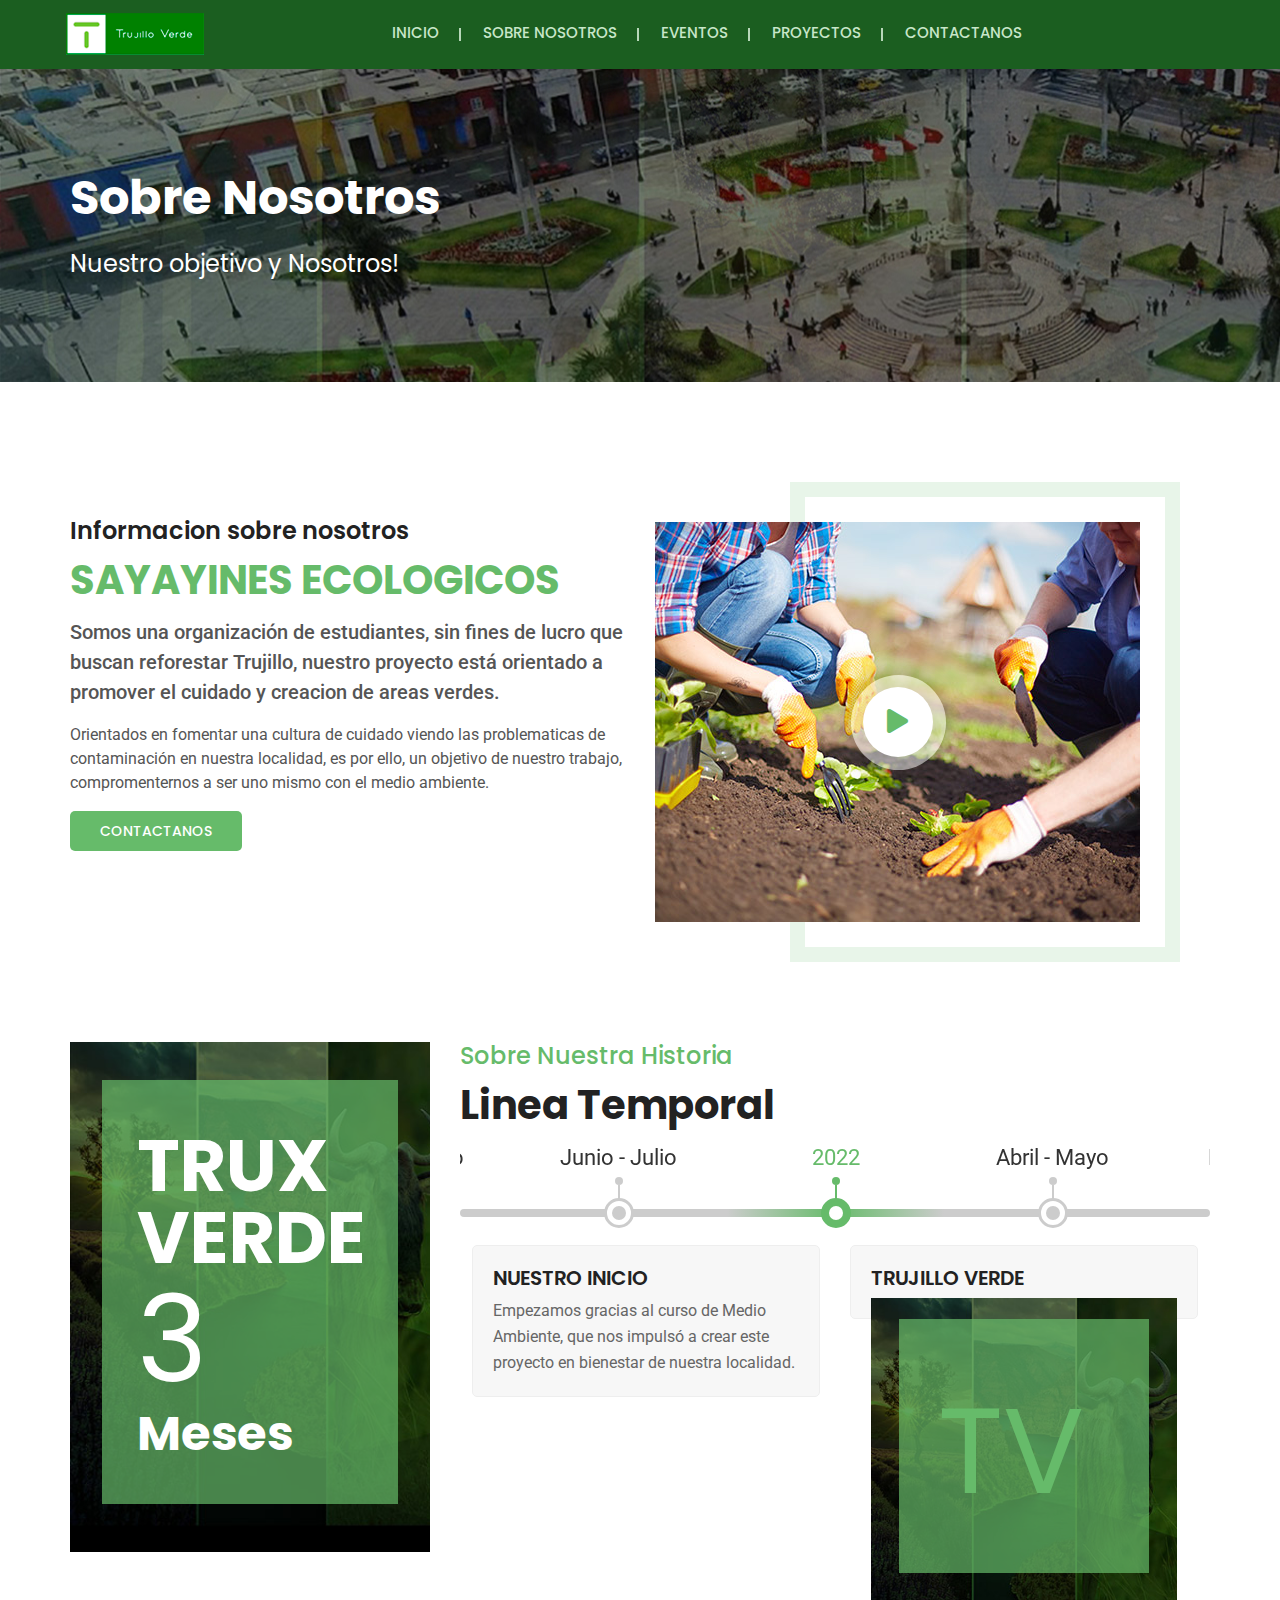
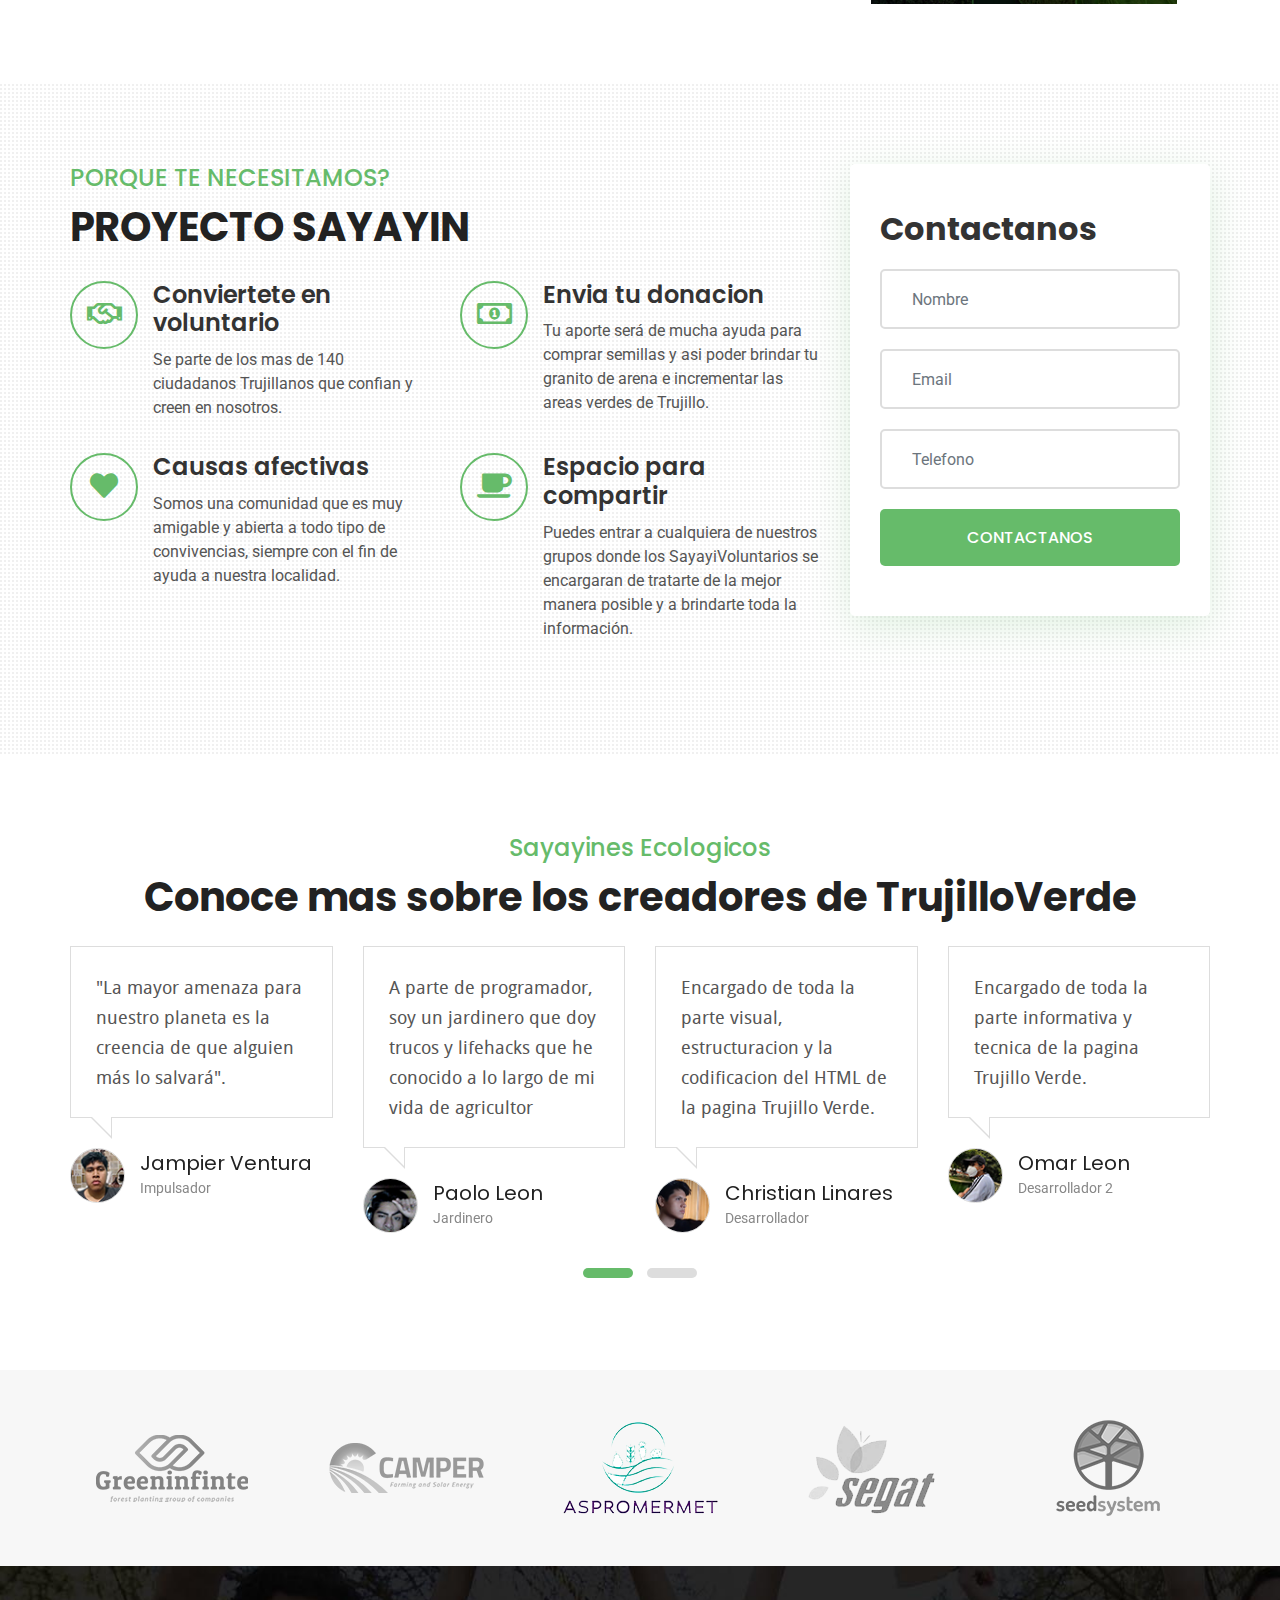
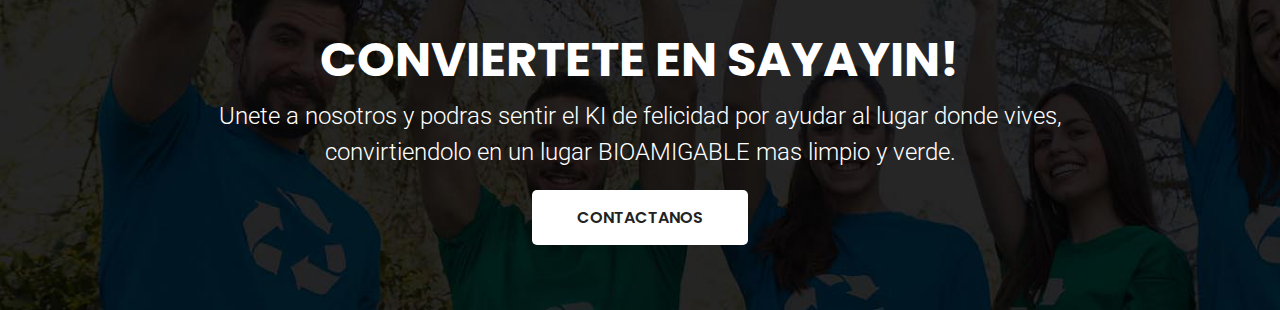
==== about.html @ 1870f3ea "Proyecto Terminado" ====
<!doctype html>
<html lang="en">
   
<head>
      <meta charset="utf-8">
      <meta name="viewport" content="width=device-width, initial-scale=1, shrink-to-fit=no">
      <meta name="description" content="">
      <meta name="author" content="">
      <link rel="icon" href="images/favicon.png">
      <title>TRUJILLO VERDE</title>
      <!-- CSS FILES START -->
      <link href="css/custom.css" rel="stylesheet">
      <link href="css/color.css" rel="stylesheet">
      <link href="css/responsive.css" rel="stylesheet">
      <link href="css/owl.carousel.min.css" rel="stylesheet">
      <link href="css/bootstrap.min.css" rel="stylesheet">
      <link href="css/prettyPhoto.css" rel="stylesheet">
      <link href="css/all.min.css" rel="stylesheet">
      <link href="css/slick.css" rel="stylesheet">
      <!-- CSS FILES End -->
   </head>
   <body>
      <div class="wrapper">
         <!--Header Start-->
         <header class="header-style-2">
            <nav class="navbar navbar-expand-lg">
               <a class="navbar-brand" href="index.html"><img src="images/h2logo.png" alt=""></a>
               <button class="navbar-toggler" type="button" data-toggle="collapse" data-target="#navbarSupportedContent" aria-controls="navbarSupportedContent" aria-expanded="false" aria-label="Toggle navigation"> <i class="fas fa-bars"></i> </button>
               <div class="collapse navbar-collapse" id="navbarSupportedContent">
                  <ul class="navbar-nav mr-auto">
                     <li class="nav-item dropdown">
                        <a class="nav-link" href="index.html"  role="button" aria-haspopup="true"> Inicio </a>
                     </li>
                     <li class="nav-item"> <a class="nav-link" href="about.html">Sobre Nosotros</a> 
                     </li>
                     <li class="nav-item dropdown">
                        <li class="nav-item"> <a class="nav-link" href="eventos.html"> Eventos </a>
                     </li>
                     <li class="nav-item dropdown">
                        <li class="nav-item"> <a class="nav-link" href="proyectos.html"> Proyectos </a>
                     </li>
                     <li class="nav-item dropdown">
                        <li class="nav-item"> <a class="nav-link" href="contact.html"> Contactanos </a>
                     </li>
                  </ul>
                  <ul class="topnav-right">
                     <li> <a class="mdonate" href="donation.html"><span>Hacer una Donación</span></a> </li>
                     <li> <a class="search-icon" href="#search"> <i class="fas fa-search"></i> </a> </li>
                     <li class="dropdown">
                        <a class="cart-icon" href="#" role="button" id="cartdropdown" data-toggle="dropdown"> <i class="fas fa-shopping-cart"></i></a>
                        <div class="dropdown-menu cart-box" aria-labelledby="cartdropdown">
                           Compra nuestros polos UPAO(BETA)
                           <ul class="list">
                              <li class="item">
                                 <a href="#" class="preview-image"><img class="preview" src="images/pro.jpg" alt=""></a>
                                 <div class="description"> <a href="#">Polo Simple HOMBRE</a> <strong class="price">1 x S/44.95</strong> </div>
                              </li>
                              <li class="item">
                                 <a href="#" class="preview-image"><img class="preview" src="images/pro.jpg" alt=""></a>
                                 <div class="description"> <a href="#">Polo Simple MUJER</a> <strong class="price">1 x S/44.95</strong> </div>
                              </li>
                           </ul>
                           <div class="total">Total: <strong>S/ 92.95</strong></div>
                           <div class="view-link"><a href="#">Proceder a pagar</a> <a href="#">Ver Carrito</a></div>
                        </div>
                     </li>
                     <li class="login-reg"> <a href="micuenta.html">IniciarSesión</a> | <a href="micuenta.html">Registrarse</a> </li>
                  </ul>
               </div>
            </nav>
         </header>
         <div id="search">
            <button type="button" class="close">×</button>
            <form class="search-overlay-form">
               <input type="search" value="" placeholder="Realiza tu busqueda aqui" />
               <button type="submit" class="btn btn-primary"><i class="fas fa-search"></i></button>
            </form>
         </div>
         <!--Header End-->
         <!--Inner Header Start-->
         <section class="wf100 p100 inner-header">
            <div class="container">
               <h1>Sobre Nosotros</h1>
               <ul>
                  <li><a href="#">Nuestro objetivo y Nosotros!</a></li>
               </ul>
            </div>
         </section>
         <!--Inner Header End--> 
         <!--About Start-->
         <section class="wf100 about">
            <!--About Txt Video Start-->
            <div class="about-video-section wf100">
               <div class="container">
                  <div class="row">
                     <div class="col-lg-6">
                        <div class="about-text">
                           <h5>Informacion sobre nosotros</h5>
                           <h2>SAYAYINES ECOLOGICOS</h2>
                           <p><strong>Somos una organización de estudiantes, sin fines de lucro que buscan reforestar Trujillo, nuestro proyecto está orientado a promover el cuidado y creacion de areas verdes.</strong></p>
                           <p>Orientados en fomentar una cultura de cuidado viendo las problematicas de contaminación en nuestra localidad, es por ello, un objetivo de nuestro trabajo, compromenternos a ser uno mismo con el medio ambiente.</p>
                           <a href="contact.html">Contactanos</a> 
                        </div>
                     </div>
                     <div class="col-lg-6">
                        <div class="about-video-img"> <a href="#"><i class="fas fa-play"></i></a> <img src="images/aboutimg.jpg" alt=""> </div>
                     </div>
                  </div>
               </div>
            </div>
            <!--About Txt Video End--> 
            <!--Our Success Story Start-->
            <div class="our-success-story wf100">
               <div class="container">
                  <div class="row">
                     <div class="col-lg-4">
                        <div class="story-title-bg"> <strong class="t1">TRUX VERDE</strong> <strong class="t2">3</strong> <strong class="t3">Meses </strong> 
                        </div>
                     </div>
                     <div class="col-lg-8">
                        <div class="section-title-2">
                           <h5>Sobre Nuestra Historia</h5>
                           <h2>Linea Temporal</h2>
                        </div>
                        <!--eco History Start-->
                        <div class="eco-history">
                           <div class="timeline-slider">
                              <div class="timeline-nav">
                                 <div><span><strong>2022</strong></span></div>
                                 <div><span><strong>Abril - Mayo</strong></span></div>
                                 <div><span><strong>Mayo - Junio</strong></span></div>
                                 <div><span><strong>Junio - Julio</strong></span></div>
                              </div>
                              <div class="timeline">
                                 <!--Timeline Text Start-->
                                 <div>
                                    <div class="row">
                                       <div class=" col-6">
                                          <div class="timeline-box">
                                             <h6>NUESTRO INICIO</h6>
                                             <p> Empezamos gracias al curso de Medio Ambiente, que nos impulsó a crear este proyecto en bienestar de nuestra localidad.</p>
                                          </div>
                                       </div>
                                       <div class=" col-6">
                                          <div class="timeline-box">
                                             <h6>TRUJILLO VERDE</h6>
                                             <div class="story-title-bg"><strong class="t2">TV</strong></div>
                                          </div>
                                       </div>
                                    </div>
                                 </div>
                                 <!--Timeline Text End--> 
                                 <!--Timeline Text Start-->
                                 <div>
                                    <div class="row">
                                       <div class=" col-6">
                                          <div class="timeline-box">
                                             <h6>Lluvia de ideas</h6>
                                             <p> Ya sabiamos que ibamos a crear un proyecto en busca del bienestar Trujillano, pero aun no sabiamos en que enfocarlo, asi que decidimos crear una pagina web</p>
                                          </div>
                                       </div>
                                       <div class=" col-6">
                                          <div class="timeline-box">
                                             <h6>TRUJILLO VERDE</h6>
                                             <div class="story-title-bg"><strong class="t2">TV</strong></div>
                                          </div>
                                       </div>
                                    </div>
                                 </div>
                                 <!--Timeline Text End--> 
                                 <!--Timeline Text Start-->
                                 <div>
                                    <div class="row">
                                       <div class=" col-6">
                                          <div class="timeline-box">
                                             <h6>Contenido </h6>
                                             <p> Una vez lista la idea de la pagina web, nos pusimos a pensar en que podria contener la pagina, asi que decidimos tener de todo un poco, y de manera fisica para trujillo, promover la plantacion de arboles, logrando un ambiente mejor y mejorandolo con la creacion de areas verdes </p>
                                          </div>
                                       </div>
                                       <div class=" col-6">
                                          <div class="timeline-box">
                                             <h6>TRUJILLO VERDE</h6>
                                             <div class="story-title-bg"><strong class="t2">TV</strong></div>
                                          </div>
                                       </div>
                                    </div>
                                 </div>
                                 <!--Timeline Text End--> 
                                 <!--Timeline Text Start-->
                                 <div>
                                    <div class="row">
                                       <div class=" col-6">
                                          <div class="timeline-box">
                                             <h6>Desplegado</h6>
                                             <p> Estamos contentos de en tan poco tiempo poder brindar a nuestro publico dirigido y agradecer a las alianzas ecoambientales que se unieron y confiaron en nosotros.</p>
                                          </div>
                                       </div>
                                       <div class=" col-6">
                                          <div class="timeline-box">
                                             <h6>TRUJILLO VERDE</h6>
                                             <div class="story-title-bg"><strong class="t2">TV</strong></div>
                                          </div>
                                       </div>
                                    </div>
                                 </div>
                                 <!--Timeline Text End--> 
                              </div>
                           </div>
                        </div>
                        <!--Political History End--> 
                     </div>
                  </div>
               </div>
            </div>
            <!--Our Success Story End--> 
            <!--Why you Need to Choose Ecova Start-->
            <div class="choose-ecova wf100 p80">
               <div class="container">
                  <div class="row">
                     <div class="col-lg-8">
                        <div class="section-title-2">
                           <h5>PORQUE TE NECESITAMOS?</h5>
                           <h2>PROYECTO SAYAYIN</h2>
                        </div>
                        <div class="row">
                           <div class="col-6">
                              <div class="eco-box">
                                 <span class="econ-icon"><i class="far fa-handshake"></i></span>
                                 <h5> Conviertete en voluntario </h5>
                                 <p> Se parte de los mas de 140 ciudadanos Trujillanos que confian y creen en nosotros.</p>
                              </div>
                           </div>
                           <div class="col-6">
                              <div class="eco-box">
                                 <span class="econ-icon"><i class="far fa-money-bill-alt"></i></span>
                                 <h5> Envia tu donacion </h5>
                                 <p> Tu aporte será de mucha ayuda para comprar semillas y asi poder brindar tu granito de arena e incrementar las areas verdes de Trujillo.</p>
                              </div>
                           </div>
                           <div class="col-6">
                              <div class="eco-box">
                                 <span class="econ-icon"><i class="fas fa-heart"></i></span>
                                 <h5> Causas afectivas </h5>
                                 <p>Somos una comunidad que es muy amigable y abierta a todo tipo de convivencias, siempre con el fin de ayuda a nuestra localidad.</p>
                              </div>
                           </div>
                           <div class="col-6">
                              <div class="eco-box">
                                 <span class="econ-icon"> <i class="fas fa-coffee"></i> </span>
                                 <h5> Espacio para compartir</h5>
                                 <p> Puedes entrar a cualquiera de nuestros grupos donde los SayayiVoluntarios se encargaran de tratarte de la mejor manera posible y a brindarte toda la información.</p>
                              </div>
                           </div>
                        </div>
                     </div>
                     <div class="col-lg-4">
                        <div class="volunteer-form">
                           <div class="section-title">
                              <h3>Contactanos</h3>
                           </div>
                           <ul>
                              <li>
                                 <input type="text" class="form-control" placeholder="Nombre" aria-label="Your Name">
                              </li>
                              <li>
                                 <input type="text" class="form-control" placeholder="Email" aria-label="Email Address">
                              </li>
                              <li>
                                 <input type="text" class="form-control" placeholder="Telefono" aria-label="Contact">
                              </li>
                              <li>
                                 <input type="submit" class="fsubmit" value="CONTACTANOS">
                              </li>
                           </ul>
                        </div>
                     </div>
                  </div>
               </div>
            </div>
            <!--Why you Need to Choose Ecova End--> 
            <!--Testimonials Start-->
            <section class="testimonials-section bg-white wf100 p80">
               <div class="container">
                  <div class="row">
                     <div class="col-md-12">
                        <div class="section-title-2 text-center">
                           <h5>Sayayines Ecologicos</h5>
                           <h2>Conoce mas sobre los creadores de TrujilloVerde</h2>
                        </div>
                        <div id="testimonials" class="owl-carousel owl-theme">
                           <!--testimonials box start-->
                           <div class="item">
                              <p>"La mayor amenaza para nuestro planeta es la creencia de que alguien más lo salvará".</p>
                              <div class="tuser"> <img src="images/tuser1.jpg" alt=""> <strong>Jampier Ventura</strong> Impulsador</div>
                           </div>
                           <!--testimonials box End--> 
                           <!--testimonials box start-->
                           <div class="item">
                              <p> A parte de programador, soy un jardinero que doy trucos y lifehacks que he conocido a lo largo de mi vida de agricultor</p>
                              <div class="tuser"> <img src="images/tuser2.jpg" alt=""> <strong>Paolo Leon</strong> Jardinero </div>
                           </div>
                           <!--testimonials box End--> 
                           <!--testimonials box start-->
                           <div class="item">
                              <p>Encargado de toda la parte visual, estructuracion y la codificacion del HTML de la pagina Trujillo Verde.</p>
                              <div class="tuser"> <img src="images/tuser3.jpg" alt=""> <strong>Christian Linares</strong> Desarrollador </div>
                           </div>
                           <!--testimonials box End--> 
                           <!--testimonials box start-->
                           <div class="item">
                              <p>Encargado de toda la parte informativa y tecnica de la pagina Trujillo Verde.</p>
                              <div class="tuser"> <img src="images/tuser4.jpg" alt=""> <strong>Omar Leon</strong> Desarrollador 2 </div>
                           </div>
                           <!--testimonials box End--> 
                           <!--testimonials box start-->
                           <div class="item">
                              <p>Integrante de Trujillo Verde - Jardinera conjunta con Paolo Leon, ambos conocedores del tema.</p>
                              <div class="tuser"> <img src="images/tuser5.jpg" alt=""> <strong>Noemi Vasquez</strong> Jardinera </div>
                           </div>
                           <!--testimonials box End--> 
                           <!--testimonials box start-->
                           <div class="item">
                              <p>Integrante de Sayayine Verde, que tiene conocidos con empresas que cuidan el medio ambiente, lo que facilito su contacto.</p>
                              <div class="tuser"> <img src="images/tuser6.jpg" alt=""> <strong>Chapilliquen</strong> Encargada Sedapal </div>
                           </div>
                           <!--testimonials box End--> 
                        </div>
                     </div>
                  </div>
               </div>
            </section>
            <!--Testimonials End--> 
            <!--Partner Logos Section Start-->
            <div class="partner-logos wf100">
               <div class="container">
                  <div id="partner-logos" class="owl-carousel owl-theme">
                     <div class="item"><img src="images/plogo1.png" alt=""></div>
                     <div class="item"><img src="images/plogo2.png" alt=""></div>
                     <div class="item"><img src="images/plogo3.png" alt=""></div>
                     <div class="item"><img src="images/plogo4.png" alt=""></div>
                     <div class="item"><img src="images/plogo5.png" alt=""></div>
                     <div class="item"><img src="images/plogo1.png" alt=""></div>
                     <div class="item"><img src="images/plogo2.png" alt=""></div>
                     <div class="item"><img src="images/plogo3.png" alt=""></div>
                     <div class="item"><img src="images/plogo4.png" alt=""></div>
                     <div class="item"><img src="images/plogo5.png" alt=""></div>
                  </div>
               </div>
            </div>
            <!--Partner Logos Section End--> 
         </section>
         <!--About End--> 
         <!--Footer Start-->
         <section class="why-ecova wf100">
            <div class="container">
               <div class="row">
                  <div class="col-md-12">
                     <h1> CONVIERTETE EN SAYAYIN!</h1>
                     <p>Unete a nosotros y podras sentir el KI de felicidad por ayudar al lugar donde vives, convirtiendolo en un lugar BIOAMIGABLE mas limpio y verde.
                     </p>
                     <a href="contact.html" class="cus">CONTACTANOS</a> 
                  </div>
               </div>
            </div>
         </section>
         <!--Footer End--> 
      </div>
      <!--   JS Files Start  --> 
      <script src="js/jquery-3.3.1.min.js"></script> 
      <script src="js/jquery-migrate-1.4.1.min.js"></script> 
      <script src="js/popper.min.js"></script> 
      <script src="js/bootstrap.min.js"></script> 
      <script src="js/owl.carousel.min.js"></script> 
      <script src="js/jquery.prettyPhoto.js"></script> 
      <script src="js/slick.min.js"></script> 
      <script src="js/custom.js"></script>
   </body>

</html>
---- css/custom.css ----
@charset "utf-8";
/*------------------------------------------------------------------
Project:		Ecova | Eco HTML Theme
Version:		1.0
AuthorName:		GramoTech
Primary use:	Eco , Environmental, Charity, Eco Projects 


[Color codes]
Background:			#fff (White)
Content:			#555555 (gray)
Header:				#1b5e20 (Dark Green)
Header 2:			#33691e (Medium Green)
Footer:				#222222 (Dark Gray)
Primary Color:		#66bb6a (Medium Green)
Scendry Color:		#33691e (Light Green)


[Typography]
Body copy:			font:26px/16px 'Roboto', sans-serif;
Headers:			font:40px/40px 'Poppins', serif;
Input, textarea:	font:24px/16px 'Roboto', sans-serif;
Sidebar heading:	font:28px/28px 'Poppins', serif;


/------------------------------------------------------------ 

[Table of contents]
1. Theme Reset Style												=	00-00

1. 	 Basic Styles													=	00-00
2. 	 Header // header 												=	00-00
2.1  Inner Header // .inner-header									=	00-00

3. 	 Home Page	  //.wrapper										=	00-00
3.1  Slider															=	00-00
3.2  About Section													=	00-00			
3.3  Services														=	00-00
3.4  Post News														=	00-00
3.5  Events Posts													=	00-00
3.6  Fundraising Campaign											=	00-00
3.7  Promises 														=	00-00		
3.8  Filter Gallery													=	00-00
3.9  Footer															=	00-00	

4. 	 Home Page														=	00-00	
4.1  Service Area													=	00-00
4.2  About															=	00-00
4.3  Urgent Causes													=	00-00	
4.4  Current Projects												=	00-00
4.5  News And Articles												=	00-00
4.6  WHY Ecova														=	00-00
4.7  Online Shop													=	00-00
4.8  Footer Style 2													=	00-00
																	=	00-00
5.   Home Page 3													=	00-00	
5.1  Donation + Become a Volunteer									=	00-00
5.2  About Txt														=	00-00
5.3  Core Projects													=	00-00
5.4  Events															=	00-00
5.5  Home 3 Footer													=	00-00	
											
6. Blog Pages														=	00-00
7. Causes Pages														=	00-00	
8. Projects Pages													=	00-00
9. Event Thumbs 													=	00-00
10. Event Listing													=	00-00
11. Team Pages														=	00-00
12. Contact Page													=	00-00
13. Shop Pages														=	00-00
14. Page 404														=	00-00
15. Coming Soon 													=	00-00	
16. My Account Page													=	00-00
17. Testimonials Page												=	00-00
18. Blog Details													=	00-00
19. Single Donation													=	00-00
20. Event Details													=	00-00	
21. Team Details													=	00-00
22. Donation Page													=	00-00
23. About Us														=	00-00
24. SideWidgets														=	00-00
25. Search Overlay													=	00-00
26. Sidebar Menu													=	00-00
								
[Updates]

-------------------------------------------------------------------*/

/*********************************
Fonts Start
*********************************/
@import url('https://fonts.googleapis.com/css?family=Roboto+Slab:100,300,400,700');
@import url('https://fonts.googleapis.com/css?family=Poppins:300,400,500,600,700,700i,800');
@import url('https://fonts.googleapis.com/css?family=Roboto:300,300i,400,400i,500,500i,700,700i,900,900i');
@import url('https://fonts.googleapis.com/css?family=Roboto+Condensed:300i,400,400i,700');
@import url('https://fonts.googleapis.com/css?family=Lato:300,400,700,900');
@font-face {
	font-family: 'droidSans';
	src: url('../webfonts/DroidSans-webfont.eot');
	src: url('../webfonts/DroidSans-webfontd41d.eot?#iefix') format('embedded-opentype'), url('../webfonts/droidsans-webfont.woff2') format('woff2'), url('../webfonts/DroidSans-webfont.woff') format('woff'), url('../webfonts/DroidSans-webfont.ttf') format('truetype'), url('../webfonts/DroidSans-webfont.svg#droid_sansregular') format('svg');
	font-weight: 400;
	font-style: normal;
}
@font-face {
	font-family: 'droidSans';
	src: url('../webfonts/DroidSans-Bold-webfont.eot');
	src: url('../webfonts/DroidSans-Bold-webfontd41d.eot?#iefix') format('embedded-opentype'), url('../webfonts/droidsans-bold-webfont.woff2') format('woff2'), url('../webfonts/DroidSans-Bold-webfont.html') format('woff'), url('../webfonts/DroidSans-Bold-webfont-2.html') format('truetype'), url('../webfonts/DroidSans-Bold-webfont.svg#droid_sansbold') format('svg');
	font-weight: 700;
	font-style: normal;
}
/*********************************
Fonts End
*********************************/


/*********************************
Basic Styles
*********************************/


html body {
	margin: 0px;
	padding: 0px;
	font-weight: 400;
	font-family: 'Roboto', sans-serif;
	color: #555555;
}
html body p, html body li {
	font-family: 'Roboto', sans-serif;
	color: #555555;
}
body a:hover {
	text-decoration: none;
}
.wf100 {
	width: 100%;
	float: left;
}
.p100 {
	padding: 100px 0;
}
.p80 {
	padding: 80px 0;
}
.p80top {
	padding: 80px 0 0;
}
.p80bottom {
	padding: 0 0 80px;
}
body h1 {
	font-size: 48px;
}
body h2 {
	font-size: 40px;
}
body h3 {
	font-size: 32px;
}
body h4 {
	font-size: 28px;
}
body h5 {
	font-size: 24px;
}
body h6 {
	font-size: 20px;
}
.post-thumb img {
	width: 100%;
	height: auto;
}
body h1, body h2, body h3, body h4, body h5, body h6 {
	font-family: 'Poppins', sans-serif;
	color: #222;
}
.wrapper a:focus, .wrapper button:focus {
	outline: none;
	border: 0px;
	box-shadow: none;
}
/*********************************
Header Start
*********************************/
.header-style-1 {
	position: absolute;
	left: 0;
	width: 100%;
	z-index: 99999;
	border-bottom: 1px solid rgba(255,255,255,.20);
}
.header-style-1 .navbar {
	padding: 0px;
}
.header-style-1 .navbar-brand {
	padding: 19px 60px;
	margin: 0px;
	border-right: 1px solid rgba(255,255,255,.20);
	margin-right: 30px;
}
.header-style-1 .navbar-expand-lg .navbar-nav .nav-link {
	font-size: 20px;
	color: #fff;
	font-family: 'Roboto Slab', serif;
	font-weight: 400;
	padding: 35px 15px;
}
.header-style-1 .navbar-nav {
	width: 55%;
	margin: auto;
}
.topside-menu {
	margin: 0 50px 0 0;
	padding: 0px;
	list-style: none;
}
.topside-menu li {
	float: left;
	border-right: 1px solid rgba(255,255,255,.20);
	height: 100px;
	padding: 30px 30px 0;
}
.topside-menu li:last-child {
	border: 0px;
}
.topside-menu a {
	color: #fffefe;
	line-height: 40px;
	font-family: 'Roboto Slab', serif;
}
.topside-menu a:hover, .topside-menu a i {
	color: #689f38;
}
a.con {
	border: 1px solid #689f38;
	border-radius: 40px;
	display: inline-block;
	line-height: 38px;
	padding: 0 40px;
	background: #689f38;
}
.topside-menu a.con:hover {
	background: #fff;
	border-color: #fff;
	color: #689f38;
}
.header-style-1 .dropdown-menu a {
	font-family: 'Roboto Slab', serif;
}
.header-style-2 .dropdown-menu, .header-style-1 .dropdown-menu {
	padding: 0px;
	margin: 0px;
	border-radius: 0px;
	border: 0px;
}
.header-style-2 .dropdown-menu, .header-style-1 .dropdown-menu {
	padding: 0px;
	margin: 0px;
	border-radius: 0px;
	width: 220px;
	border: 0px;
}
.header-style-2 .dropdown-menu li, .header-style-1 .dropdown-menu li {
	position: relative;
}
.header-style-2 .dropdown-menu li:hover .dropdown-menu, .header-style-1 .dropdown-menu li:hover .dropdown-menu {
	display: block;
}
.dropdown-menu .dropdown-menu {
	position: absolute;
	top: 0;
	left: 100%;
	background: #f6f6f6;
}
.header-style-2 .dropdown-menu a, .header-style-1 .dropdown-menu a {
	color: #333;
	font-size: 14px;
	line-height: 46px;
	padding: 0 20px;
	display: block;
	border-bottom: 1px solid #f1f1f1;
}
.header-style-2 .dropdown-menu a:hover, .header-style-1 .dropdown-menu a:hover {
	color: #66bb6a;
}
.dropdown-menu .dropdown-menu a {
	border-bottom: 1px solid #ebebeb;
}
.header-style-2 .navbar-expand-lg .navbar-nav .nav-link:hover, .header-style-2 .dropdown-menu a:hover .header-style-1 .navbar-expand-lg .navbar-nav .nav-link:hover, .header-style-1 .dropdown-menu a:hover {
	color: #87bf48;
}
.owl-theme .owl-nav.disabled+.owl-dots {
	display: none;
}
.navbar-nav .dropdown-toggle::after {
	display: inline-block;
	width: 0;
	height: 0;
	margin-left: 0;
	vertical-align: 3px;
	content: "";
	border-top: 5px solid;
	border-right: 5px solid transparent;
	border-bottom: 0;
	border-left: 5px solid transparent;
}
/*********************************
Header End
*********************************/


/*********************************
Inner Header Start
*********************************/

.inner-header {
	background: url(../images/innerheader.jpg) no-repeat;
}
.inner-header h1 {
	color: #fff;
	margin: 0 0 20px;
	font-weight: 700;
}
.inner-header ul {
	margin: 0px;
	padding: 0px;
	list-style: none;
}
.inner-header ul li {
	display: inline-block;
	font-family: 'Poppins', sans-serif;
}
.inner-header ul li:after {
	content: " : : ";
	color: #fff;
	margin: 0 10px;
	font-size: 24px;
}
.inner-header ul li:last-child:after {
	display: none;
}
.inner-header ul li a {
	color: #fff;
	font-weight: 400;
	font-size: 24px;
}
/*********************************
Inner Header End
*********************************/


/*********************************
Home Page Content Start
*********************************/
.wrapper .container {
	width: 1170px;
	max-width: 1170px;
}
/***************  Home 1 Slider Start  *****************/

.item {
	position: relative;
}
.slider-caption {
	position: absolute;
	left: 0;
	top: 27%;
	z-index: 99;
	width: 100%;
}
.slider-caption strong {
	font-size: 36px;
	font-family: 'Roboto Slab', serif;
	color: #fff;
	line-height: 40px;
	margin-bottom: 25px;
	display: block;
}
.slider-caption h1 {
	font-size: 90px;
	font-family: 'Roboto Slab', serif;
	color: #fff;
	line-height: 70px;
	margin: 0 0 15px;
}
.home1 .slider-caption h1 {
	margin-bottom: 22px;
}
.slider-caption p {
	font-size: 22px;
	font-family: 'droidSans', serif;
	color: #fff;
	width: 60%;
	margin: 0 0 37px;
}
.slider-caption p strong {
	display: inline-block;
	margin: 0px;
}
.slider-caption a {
	border: 2px solid #fff;
	height: 55px;
	line-height: 51px;
	padding: 0 50px;
	color: #fff;
	display: inline-block;
	border-radius: 30px;
	font-family: 'Roboto Slab', serif;
	font-size: 18px;
	font-weight: 500;
	margin-right: 15px;
	box-shadow: 0 8px 15px rgba(0,0,0,.07);
}
.slider-caption a.active:hover {
	background: #fff;
	color: #6ea53b;
}
.slider-caption a.active, .slider-caption a:hover {
	color: #fff;
	background: #6ea53b;
	border: 2px solid #6ea53b;
}
.slider-caption.h2slider strong {
	font-family: 'Poppins', sans-serif;
	font-size: 40px;
}
.slider-caption.h2slider strong span {
	font-weight: 400;
}
.slider-caption.h2slider h1 {
	font-weight: 700;
	text-transform: uppercase;
}
.slider-caption.h2slider a {
	background: #fff;
	border: 0px;
	color: #222222;
	border-radius: 5px;
	font-family: 'Poppins', sans-serif;
	text-transform: uppercase;
	font-size: 16px;
	font-weight: 500;
	height: 53px;
	line-height: 53px;
	padding: 0 40px;
	margin: 0 16px 0 0;
}
.slider-caption.h2slider p {
	font-size: 36px;
}
.slider-caption.h2slider p strong {
	font-size: 36px;
	font-weight: 600;
}
.slider-caption.h2slider a.active, .slider-caption.h2slider a:hover {
	background: #6ea53b;
	color: #fff;
}
.slider-caption.h3slider {
	text-align: center;
}
.slider-caption.h3slider strong {
	font-family: 'Roboto Condensed', sans-serif;
	font-size: 48px;
	font-weight: 500;
	text-shadow: 0 8px 15px rgba(0,0,0,.20);
	display: block;
	margin: 0 0 30px;
}
.slider-caption.h3slider h1 {
	font-weight: 700;
	margin-bottom: 40px;
	text-shadow: 0 8px 15px rgba(0,0,0,.20);
}
.slider-caption.h3slider a {
	border-radius: 0px;
	color: #027371;
	font-family: 'Roboto Condensed', sans-serif;
	background: #fff;
	border: 0px;
	height: 53px;
	line-height: 53px;
	padding: 0 40px;
	font-weight: 500;
	text-transform: uppercase;
	margin: 0px;
}
.slider-caption.h3slider a.active, .slider-caption.h3slider a:hover {
	background: #027371;
	color: #fff;
}
section#home-slider img {
	width: 100%;
	height: auto;
}
#home-slider.owl-theme .owl-nav {
	position: absolute;
	top: 0;
	bottom: 0;
	height: 50px;
	z-index: 1;
	margin: auto;
	width: 100%;
}
#home-slider.owl-theme .owl-nav [class*=owl-] {
	width: 50px;
	height: 50px;
	background: rgba(0,0,0,.5);
	border-radius: 3px;
	border-radius: 100%;
	font-size: 0;
}
#home-slider.owl-theme .owl-nav [class*=owl-]:hover {
	background: #66bb6a;
}
#home-slider.owl-theme .owl-nav button.owl-prev {
	float: left;
	margin-left: 10px;
}
#home-slider.owl-theme .owl-nav button.owl-next {
	float: right;
	margin-right: 10px;
}
#home-slider.owl-theme .owl-nav button.owl-next:after, #home-slider.owl-theme .owl-nav button.owl-prev:after {
	content: "\f060";
	color: #fff;
	font-size: 16px;
	font-family: FontAwesome;
}
#home-slider.owl-theme .owl-nav button.owl-next:after {
	content: "\f061";
}
/***************  Home 1 Slider End  *****************/


/***************  Home About Section Start  *****************/

.home1 h1, .home1 h2, .home1 h3, .home1 h4, .home1 h5, .home1 h6 {
	font-family: 'Roboto Slab', serif;
	font-weight: 700;
	margin: 0px;
	letter-spacing: -0.15px;
}
.home1 li, .home1 p {
	font-family: 'droidSans';
}
.home-about {
	background: url(../images/aboutbg.jpg) no-repeat #fff;
}
.about-pic {
	position: relative;
}
.pic1 {
	position: absolute;
	right: 0;
	top: 0;
	border: 10px solid #fff;
	overflow: hidden;
	box-shadow: 0 10px 40px rgba(0,0,0,.12);
	z-index: 9;
	width: 340px;
}
.pic2 {
	position: absolute;
	left: 0;
	top: 150px;
	border: 10px solid #fff;
	overflow: hidden;
	box-shadow: 0 10px 40px rgba(0,0,0,.12);
	z-index: 1;
}
.about-txt h2 {
	position: relative;
	line-height: 52px;
	margin-bottom: 40px;
}
.about-txt h2 span {
	display: block;
	font-size: 72px;
	line-height: 72px;
}
.about-txt h2:after {
	position: absolute;
	left: 0;
	bottom: -22px;
	width: 3px;
	height: 3px;
	content: "";
	background: #689f38;
}
.about-txt h2:before {
	position: absolute;
	left: 5px;
	bottom: -22px;
	width: 120px;
	height: 3px;
	content: "";
	background: #689f38;
}
.about-txt ul {
	margin: 0 0 30px;
	padding: 0px;
	width: 100%;
	float: left;
	list-style: none;
}
.about-txt ul li {
	width: 50%;
	float: left;
	line-height: 32px;
	font-size: 18px;
	color: #444444;
	font-weight: 500;
}
.about-txt p {
	font-size: 18px;
	line-height: 28px;
	color: #444444;
}
.about-txt p strong {
	color: #689f38;
}
.about-txt ul i {
	color: #00cd93;
	font-size: 12px;
	margin-right: 3px;
}
.home1 a.lm {
	color: #fff;
	border-radius: 35px;
	display: inline-block;
	line-height: 50px;
	padding: 0 40px;
	font-weight: 700;
	overflow: hidden;
	background: rgb(104,159,56); /* Old browsers */
	background: -moz-linear-gradient(left, rgba(104,159,56,1) 0%, rgba(139,195,74,1) 100%); /* FF3.6-15 */
	background: -webkit-linear-gradient(left, rgba(104,159,56,1) 0%, rgba(139,195,74,1) 100%); /* Chrome10-25,Safari5.1-6 */
	background: linear-gradient(to right, rgba(104,159,56,1) 0%, rgba(139,195,74,1) 100%); /* W3C, IE10+, FF16+, Chrome26+, Opera12+, Safari7+ */
	font-size: 18px;
	font-family: 'Roboto Slab', serif;
}
.home1 a.lm:hover {
	/* Permalink - use to edit and share this gradient: http://colorzilla.com/gradient-editor/#8bc34a+0,689f38+100 */
	background: rgb(139,195,74); /* Old browsers */
	background: -moz-linear-gradient(left, rgba(139,195,74,1) 0%, rgba(104,159,56,1) 100%); /* FF3.6-15 */
	background: -webkit-linear-gradient(left, rgba(139,195,74,1) 0%, rgba(104,159,56,1) 100%); /* Chrome10-25,Safari5.1-6 */
	background: linear-gradient(to right, rgba(139,195,74,1) 0%, rgba(104,159,56,1) 100%); /* W3C, IE10+, FF16+, Chrome26+, Opera12+, Safari7+ */
filter: progid:DXImageTransform.Microsoft.gradient( startColorstr='#8bc34a', endColorstr='#689f38', GradientType=1 ); /* IE6-9 */
	color: #fff;
}
/***************  Home About Section End  *****************/



/***************  Home Services Start  *****************/

.home-services {
	background: url(../images/patt.png) #fafafa;
	overflow: hidden;
	position: relative;
}
.home-services:after {
	position: absolute;
	left: 0;
	top: 0;
	width: 100%;
	height: 140px;
	background: url(../images/aboutbg.jpg) no-repeat;
	content: "";
}
.ser-col {
	width: 20%;
	float: left;
	padding: 0 15px;
	position: relative;
	z-index: 99;
}
.ser-box {
	width: 100%;
	float: left;
	background: #fff;
	border-radius: 10px;
	background: #fff;
	overflow: hidden;
	box-shadow: 0 10px 40px rgba(156,204,101,.20);
	margin-bottom: 50px;
}
.ser-box .ser-thumb {
	width: 100%;
	float: left;
	position: relative;
}
.ser-box .ser-thumb:after {
	position: absolute;
	left: 0;
	top: 0;
	width: 100%;
	height: 100%;
	content: "";
	background: rgba(0,0,0,.50);
	opacity: 0;
}
.ser-thumb a {
	position: absolute;
	left: 0;
	right: 0;
	top: -100%;
	bottom: 0;
	width: 50px;
	height: 50px;
	margin: auto;
	text-align: center;
	line-height: 46px;
	color: #fff;
	border: 2px solid #fff;
	border-radius: 100%;
	z-index: 99;
	opacity: 0;
}
.ser-box .ser-thumb img {
	width: 100%;
	height: auto;
}
.ser-txt {
	clear: both;
	padding: 30px;
	position: relative;
}
.ser-txt h4 a {
	color: #222222;
	display: inline-block;
	width: 85%;
}
.ser-txt h4 a:hover {
	color: #689f38;
}
.ser-txt span.aicon {
	position: absolute;
	top: 50px;
	right: 30px;
	border: 2px solid #cccccc;
	color: #ccc;
	border-radius: 100%;
	width: 38px;
	height: 38px;
	text-align: center;
	line-height: 34px;
}
.ser-box:hover .ser-txt h4 a {
	color: #689f38;
}
.ser-box:hover span.aicon {
	color: #fff;
	background: #689f38;
	border-color: #689f38;
}
/***************  Home Services End  *****************/


/***************  Post News Start  *****************/

.section-title {
	width: 100%;
	float: left;
	margin-bottom: 21px;
}
.section-title strong {
	color: #689f38;
	text-transform: uppercase;
	font-family: 'droidSans';
	font-size: 14px;
	position: relative;
}
.section-title strong:before {
	position: absolute;
	right: -54px;
	bottom: 0;
	background: url(../images/line.png) no-repeat;
	content: "";
	height: 3px;
	width: 44px;
}
.blog-list .blog-post {
	border-bottom: 1px solid #dddddd;
	padding-bottom: 35px;
	margin-bottom: 35px;
}
.blog-list .blog-post:last-child {
	border: 0px;
	margin: 0px;
	padding: 0px;
}
.blog-list .blog-post .blog-thumb {
	width: 263px;
	float: left;
	border-radius: 5px;
}
.pro-thumb, .blog-thumb {
	position: relative;
	overflow: hidden;
}
.blog-small-post .post-thumb:after, .event-thumb:after, .blog-thumb:after {
	position: absolute;
	left: 0;
	top: 0;
	width: 100%;
	height: 100%;
	content: "";
	opacity: 0;
	background: -moz-linear-gradient(45deg, rgba(0,0,0,0.95) 0%, rgba(0,0,0,0.2) 50%, rgba(0,0,0,0.9) 100%); /* FF3.6-15 */
	background: -webkit-linear-gradient(45deg, rgba(0,0,0,0.95) 0%, rgba(0,0,0,0.2) 50%, rgba(0,0,0,0.9) 100%); /* Chrome10-25,Safari5.1-6 */
	background: linear-gradient(45deg, rgba(0,0,0,0.95) 0%, rgba(0,0,0,0.2) 50%, rgba(0,0,0,0.9) 100%); /* W3C, IE10+, FF16+, Chrome26+, Opera12+, Safari7+ */
filter: progid:DXImageTransform.Microsoft.gradient( startColorstr='#f2000000', endColorstr='#e6000000', GradientType=1 ); /* IE6-9 fallback on horizontal gradient */
}
.blog-small-post:hover .post-thumb:after, .blog-list .blog-post:hover .blog-thumb:after {
	opacity: 1;
}
.blog-list .blog-post:hover .blog-txt h5 a {
	color: #689f38;
}
.blog-small-post:hover .post-thumb a, .blog-list .blog-post:hover .blog-thumb a {
	opacity: 1;
	top: 0px;
}
.campaign-thumb img {
	width: 100%;
	height: auto;
}
.post-thumb a, .f-cat span a, .campaign-thumb a, .event-thumb a, .blog-thumb a {
	position: absolute;
	width: 50px;
	height: 50px;
	left: 0;
	right: 0;
	top: -100px;
	bottom: 0;
	margin: auto;
	background: none;
	text-align: center;
	line-height: 48px;
	font-size: 16px;
	border-radius: 100%;
	box-shadow: 0 2px 5px rgba(0,0,0,.2);
	z-index: 99;
	color: #fff;
	opacity: 0;
	border: 2px solid #fff;
}
.pro-thumb a:hover, .f-cat span a:hover, .campaign-thumb a:hover, .event-thumb a:hover, .blog-thumb a:hover {
	background: #689f38;
	color: #fff;
	border-color: #689f38;
}
.blog-list .blog-post .blog-txt {
	width: 486px;
	float: left;
	padding-left: 30px;
}
.blog-txt h5 {
	margin-bottom: 9px;
}
.blog-txt h5 a {
	color: #222222;
}
ul.post-meta {
	margin: 0 0 12px;
	padding: 0;
	list-style: none;
}
ul.post-meta li {
	display: inline-block;
	margin-right: 10px;
	font-size: 16px;
	font-weight: 700;
	color: #999999;
}
ul.post-meta li span {
	color: #689f38;
}
.blog-list .blog-post .blog-txt p {
	margin: 0px;
}
/***************  Events Posts Start **************/

.event-post {
	width: 100%;
	float: left;
	border-radius: 5px;
	background: #fff;
	overflow: hidden;
	box-shadow: 0 6px 20px rgba(0,0,0,.15);
	margin-bottom: 40px;
}
.event-post:last-child {
	margin: 0px;
}
.event-thumb {
	width: 100%;
	float: left;
	position: relative;
	overflow: hidden;
}
.event-thumb img {
	width: 100%;
	height: auto;
}
.event-txt p {
	margin: 0px;
}
.event-post:hover .event-thumb:after {
	opacity: 1;
}
#h3-events .event-box:hover .event-thumb a, .event-post:hover .event-thumb a {
	opacity: 1;
	top: 0;
}
.event-thumb .post-meta {
	position: absolute;
	left: 30px;
	bottom: 5px;
	z-index: 99;
}
.event-thumb .post-meta li {
	color: #fff;
	font-weight: 400;
}
.event-post .event-txt {
	padding: 20px 30px;
	clear: both;
}
.event-post .event-txt h6 {
	margin-bottom: 12px;
}
.event-post .event-txt h6 a {
	color: #222;
}
.event-post .event-txt p {
	font-size: 14px;
	color: #999999;
}
.event-post .event-txt p i {
	color: #689f38;
	margin-right: 5px;
}
.event-post:hover .event-txt h6 a {
	color: #689f38;
}
#h3-events .event-box .event-thumb a:hover {
	background: #20b1aa;
	color: #fff;
	border: 2px solid #20b1aa;
}
/***************  Post News End  *****************/


/***************  Fundraising Campaign  Start  *****************/

.fcampaigns {
	background: url(../images/pat2.jpg);
}
.campaign-box {
	width: 100%;
	float: left;
	overflow: hidden;
	background: #fff;
	border-radius: 5px;
	box-shadow: 0 10px 40px rgba(156,204,101,.20);
}
.campaign-txt {
	padding: 30px;
	clear: both;
}
a.dbutton {
	background: red;
	display: block;
	text-align: center;
	line-height: 50px;
	color: #fff;
	background: rgb(104,159,56); /* Old browsers */
	background: -moz-linear-gradient(left, rgba(104,159,56,1) 0%, rgba(139,195,74,1) 100%); /* FF3.6-15 */
	background: -webkit-linear-gradient(left, rgba(104,159,56,1) 0%, rgba(139,195,74,1) 100%); /* Chrome10-25,Safari5.1-6 */
	background: linear-gradient(to right, rgba(104,159,56,1) 0%, rgba(139,195,74,1) 100%); /* W3C, IE10+, FF16+, Chrome26+, Opera12+, Safari7+ */
	font-family: 'Poppins', sans-serif;
	font-size: 16px;
	font-weight: 500;
	text-transform: uppercase;
}
ul.participants {
	margin: 0;
	padding: 0;
	list-style: none;
	width: 100%;
	float: left;
}
ul.participants li {
	float: left;
	line-height: 30px;
}
ul.participants img {
	width: 30px;
	height: 30px;
	border-radius: 30px;
	margin-left: -5px;
}
ul.participants li span {
	width: 30px;
	height: 30px;
	display: block;
	color: #fff;
	line-height: 30px;
	text-align: center;
	border-radius: 100%;
	font-size: 12px;
	background: rgb(104,159,56); /* Old browsers */
	background: -moz-linear-gradient(left, rgba(104,159,56,1) 0%, rgba(139,195,74,1) 100%); /* FF3.6-15 */
	background: -webkit-linear-gradient(left, rgba(104,159,56,1) 0%, rgba(139,195,74,1) 100%); /* Chrome10-25,Safari5.1-6 */
	background: linear-gradient(to right, rgba(104,159,56,1) 0%, rgba(139,195,74,1) 100%); /* W3C, IE10+, FF16+, Chrome26+, Opera12+, Safari7+ */
}
ul.funds {
	margin: 0;
	padding: 0;
	list-style: none;
}
ul.funds li {
	width: 32%;
	display: inline-block;
	text-align: center;
	font-size: 14px;
	color: #999999;
}
ul.funds li:first-child {
	text-align: left;
}
ul.funds li:last-child {
	text-align: right;
}
.home1 .newsletter input[type=submit], .home1 a.dbutton, .home1 ul.funds li strong {
	font-family: 'Roboto Slab', serif;
	font-weight: 600;
}
ul.funds li strong {
	display: block;
	font-size: 18px;
	color: #222;
}
ul.participants li strong {
	margin-left: 20px;
	color: #999999;
	font-size: 14px;
	display: inline-block;
}
ul.participants li strong i {
	font-style: normal;
	color: #8bc34a;
}
.campaign-txt .progress {
	width: 100%;
	margin-bottom: 20px;
	height: 10px;
	background: #e6e6e6;
}
.campaign-txt .progress .progress-bar {
	background: #8bc34a;
	border-radius: 10px;
}
ul.participants, .campaign-txt h5 {
	margin-bottom: 25px;
}
.campaign-txt h6 a, .campaign-txt h5 a {
	color: #222;
}
.campaign-thumb {
	position: relative;
	overflow: hidden;
}
.campaign-thumb:after {
	position: absolute;
	left: 0;
	top: 0;
	background: rgba(0,0,0,.5);
	content: "";
	width: 100%;
	height: 100%;
	opacity: 0;
}
.campaign-box:hover .campaign-thumb:after {
	opacity: 1;
}
.campaign-box:hover .campaign-thumb a {
	opacity: 1;
	top: 0;
}
.campaign-box:hover h6 a, .campaign-box:hover h5 a {
	color: #8bc34a;
}
.volunteer-form input.fsubmit:hover, .campaign-box:hover a.dbutton {
	color: #fff;
	/* Permalink - use to edit and share this gradient: http://colorzilla.com/gradient-editor/#8bc34a+0,689f38+100 */
	background: rgb(139,195,74); /* Old browsers */
	background: -moz-linear-gradient(left, rgba(139,195,74,1) 0%, rgba(104,159,56,1) 100%); /* FF3.6-15 */
	background: -webkit-linear-gradient(left, rgba(139,195,74,1) 0%, rgba(104,159,56,1) 100%); /* Chrome10-25,Safari5.1-6 */
	background: linear-gradient(to right, rgba(139,195,74,1) 0%, rgba(104,159,56,1) 100%); /* W3C, IE10+, FF16+, Chrome26+, Opera12+, Safari7+ */
filter: progid:DXImageTransform.Microsoft.gradient( startColorstr='#8bc34a', endColorstr='#689f38', GradientType=1 ); /* IE6-9 */
}
/***************  Fundraising Campaign  End  *****************/


/***************  Promises  Start  *****************/
.promises {
	background: url(../images/factsbg.jpg) no-repeat;
	background-size: cover;
}
.pro-title {
	background: url(../images/border.png) no-repeat left top;
	padding: 67px 0 67px 50px;
	margin-bottom: 100px;
}
.pro-title h2 {
	color: #fff;
}
.pro-title h3 {
	color: #fff;
	font-weight: 400;
}
.counter {
	margin: 0px;
	padding: 0px;
	list-style: none;
	width: 100%;
	float: left;
}
.counter li {
	width: 33%;
	float: left;
	text-align: left;
	color: #fff;
}
p.counter-count:after {
	position: absolute;
	left: 0;
	top: 0;
	background: url(../images/line2.png) no-repeat;
	content: "";
	width: 54px;
	height: 2px;
}
.promises p.ctxt, .promises p.counter-count {
	color: #fff;
}
p.counter-count {
	font-size: 48px;
	font-weight: 700;
	margin: 0;
	position: relative;
}
p.ctxt {
	font-size: 18px;
	font-weight: 500;
	margin: 0;
}
.volunteer-form {
	background: #fff;
	padding: 45px;
	border-radius: 10px;
}
.volunteer-form ul {
	padding: 0px;
	margin: 0px;
	list-style: none;
}
.volunteer-form ul li {
	margin-bottom: 20px;
}
.volunteer-form ul li:last-child {
	margin: 0px;
}
.volunteer-form .form-control {
	border: 2px solid #dddddd;
	height: 60px;
	line-height: 56px;
	border-radius: 30px;
	padding: 0 30px;
	color: #999999;
	font-size: 16px;
}
.volunteer-form input.fsubmit {
	border-radius: 30px;
	width: 100%;
	background: rgb(104,159,56); /* Old browsers */
	background: -moz-linear-gradient(left, rgba(104,159,56,1) 0%, rgba(139,195,74,1) 100%); /* FF3.6-15 */
	background: -webkit-linear-gradient(left, rgba(104,159,56,1) 0%, rgba(139,195,74,1) 100%); /* Chrome10-25,Safari5.1-6 */
	background: linear-gradient(to right, rgba(104,159,56,1) 0%, rgba(139,195,74,1) 100%); /* W3C, IE10+, FF16+, Chrome26+, Opera12+, Safari7+ */
	line-height: 55px;
	font-size: 18px;
	color: #fff;
	font-family: 'Roboto Slab', serif;
	font-weight: 700;
	border: 0px;
	cursor: pointer;
}
body :focus {
	outline: -webkit-focus-ring-color auto 0px;
}
/***************  Promises  End  *****************/


/***************  Filter Gallery Start  *****************/

ul.flinks {
	margin: 30px 0 0 0;
	padding: 0;
	list-style: none;
	text-align: right;
}
li.col-md-3.f-cat {
	padding: 0 4px;
	margin-bottom: 8px;
}
ul.flinks li {
	display: inline-block;
}
ul.flinks li a {
	border: 1px solid #cccccc;
	line-height: 33px;
	border-radius: 20px;
	display: inline-block;
	padding: 0 20px;
	font-size: 14px;
	color: #555555;
}
ul.flinks li a:hover, ul.flinks li.active a {
	background: #80b744;
	border: 1px solid #80b744;
	color: #fff;
}
.gallery-inner ul {
	margin: 0px;
	padding: 0px;
	list-style: none;
}
.f-cat span {
	position: relative;
	overflow: hidden;
	display: block;
	border-radius: 5px;
}
.f-cat span img {
	width: 100%;
	height: auto;
}
.f-cat span:before, .f-cat span:after {
	position: absolute;
	left: -100%;
	top: 0;
	content: "";
	width: 100%;
	height: 100%;
	background: rgba(0,0,0,.30);
	opacity: 0;
}
.f-cat span:before {
	left: inherit;
	right: -100%;
}
.f-cat:hover span a {
	opacity: 1;
	top: 0;
}
.f-cat:hover span:after {
	opacity: 1;
	left: 0;
}
.f-cat:hover span:before {
	opacity: 1;
	right: 0;
}
/***************  Filter Gallery End  *****************/

.partner-logos {
	background: #f7f7f7;
	padding: 50px 0;
}
.partner-logos .owl-carousel .owl-item {
	text-align: center;
}
.partner-logos .owl-carousel .owl-item img {
	width: auto;
	max-width: 100%;
	height: auto;
	display: inline-block;
	-webkit-filter: grayscale(100%);
	filter: grayscale(100%);
	opacity: .7;
}
.partner-logos .owl-item.active.center img, .partner-logos .owl-carousel .owl-item img:hover {
	opacity: 1;
	-webkit-filter: grayscale(0%);
	filter: grayscale(0%);
}
/*********************************
Home Page Content End
*********************************/


/*********************************
Footer Start
*********************************/
.footer {
	background: url(../images/footerbg.jpg) no-repeat;
	width: 100%;
	float: left;
	padding: 60px 0 0;
	background-size: cover;
}
.footer-widget {
	margin-bottom: 50px;
	width: 100%;
	float: left;
}
.footer-widget h4 {
	color: #9ccc65;
	margin-bottom: 15px;
	font-size: 24px;
	font-weight: 600;
}
.footer-widget a, .footer-widget p {
	color: #cccccc;
}
.footer-widget a:hover {
	color: #9ccc65;
}
.footer-widget a.lm {
	line-height: 40px;
	font-size: 16px;
	font-weight: 400;
	color: #fff;
	display: inline-block;
	border-radius: 3px;
	text-transform: uppercase;
	padding: 0 20px;
}
ul.quick-links {
	margin: 0px;
	padding: 0px;
	list-style: none;
}
ul.quick-links li {
	line-height: 38px;
}
ul.quick-links li a {
	color: #ccc;
	font-size: 16px;
	font-weight: 600;
}
ul.quick-links li a:before {
	content: "\f00c";
	font-family: FontAwesome;
	color: #cccccc;
	font-size: 12px;
	margin-right: 10px;
}
ul.quick-links li a:hover {
	color: #9ccc65;
}
ul.lastest-products {
	padding: 0;
	margin: 0;
	list-style: none;
}
ul.lastest-products li {
	width: 100%;
	float: left;
	margin-bottom: 20px;
}
ul.lastest-products img {
	border-radius: 5px;
	float: left;
	margin-right: 10px;
}
ul.lastest-products strong {
	color: #ccc;
	font-weight: 500;
	font-size: 14px;
	font-family: 'Poppins', sans-serif;
}
ul.quick-links li a {
	font-family: 'Poppins', sans-serif;
}
span.pdate {
	color: #999999;
	font-size: 12px;
	display: block;
}
span.pdate i {
	font-style: normal;
	color: #9ccc65;
}
ul.lastest-products li:last-child {
	margin: 0px;
}
.f-product {
	border-radius: 5px;
	width: 100%;
	float: left;
	background: #fff;
	overflow: hidden;
	position: relative;
}
.f-product img {
	width: 100%;
	height: auto;
}
.fp-text {
	padding: 20px;
	position: relative;
}
.fp-text h6 a {
	color: #222222;
}
.fp-text strong {
	position: absolute;
	right: 20px;
	top: 20px;
	font-size: 16px;
	color: #689f38;
}
.footer-widget .owl-theme .owl-nav.disabled+.owl-dots {
	display: block;
	position: absolute;
	right: 5px;
	bottom: 70px;
}
.footer-widget .owl-theme .owl-dots .owl-dot span {
	width: 10px;
	height: 10px;
	margin: 4px;
	border: 2px solid #bbbbbb;
	background: #ccc;
	display: block;
	-webkit-backface-visibility: visible;
	transition: opacity .2s ease;
	border-radius: 0;
}
.footer-copyr {
	border-top: 1px solid rgba(255,255,255,.3);
	padding: 20px 0;
}
.footer-copyr img {
	max-width: 120px;
	height: auto;
}
.footer-copyr p {
	text-align: right;
	font-size: 14px;
	color: #ccc;
	margin: 15px 0 0;
}
/*********************************
Footer End
*********************************/



/*********************************
Home Page 2 Start
*********************************/
.home2 h1, .home2 h2, .home2 h3, .home2 h4, .home2 h5, .home2 h6 {
	font-family: 'Poppins', sans-serif;
}
.home2 p, .home2 li {
	font-family: 'Roboto', sans-serif;
}
header.header-style-2 {
	background: #1b5e20;
}
header.header-style-2 .navbar {
	padding: 0px;
	margin: 0px;
}
header.header-style-2 .navbar-brand {
	background: #1b5e20;
	width: 270px;
	text-align: center;
	padding: 13px 0;
	margin-right: 100px;
}
ul.topnav-right {
	margin: 0;
	padding: 0 35px 0 0;
	list-style: none;
}
ul.topnav-right li {
	float: left;
	margin-right: 15px;
}
.mdonate {
	background: #66bb6a;
	color: #fff;
	text-transform: uppercase;
	font-family: 'Poppins', sans-serif;
	font-size: 14px;
	font-weight: 600;
	line-height: 44px;
	padding: 0 20px;
	border-radius: 3px;
	display: block;
	position: relative;
	overflow: hidden;
}
.mdonate:after {
	position: absolute;
	top: 0;
	left: -100%;
	width: 100%;
	height: 44px;
	background: #c8e6c9;
	content: "";
	opacity: 1;
}
.mdonate:hover:after {
	opacity: 1;
	left: 0;
}
.mdonate:hover span {
	color: #1b5e20;
	position: relative;
	z-index: 99;
}
a.cart-icon, a.search-icon {
	border: 1px solid #64b868;
	width: 34px;
	height: 34px;
	display: block;
	border-radius: 100%;
	text-align: center;
	line-height: 32px;
	color: #c8e6c9;
	font-size: 14px;
	margin: 5px 0 0;
}
.login-reg {
	color: #fff;
}
.login-reg a {
	color: #c8e6c9;
	font-size: 14px;
	line-height: 44px;
}
a.cart-icon:hover, a.search-icon:hover {
	background: #64b868;
	color: #fff;
}
.login-reg a:hover {
	color: #66bb6a;
}
.header-style-2 .navbar-nav li.nav-item {
	position: relative;
}
.header-style-2 .navbar-nav li.nav-item:last-child:after {
	display: none;
}
.header-style-2 .navbar-nav li.nav-item:after {
	content: "";
	position: absolute;
	right: 0;
	top: 0;
	width: 2px;
	height: 13px;
	background: #b7d7b9;
	bottom: 0;
	margin: auto;
}
.header-style-2 .navbar-expand-lg .navbar-nav .nav-link {
	padding: 22px;
	color: #c8e6c9;
	font-family: 'Poppins', sans-serif;
	font-size: 15px;
	font-weight: 500;
	text-transform: uppercase;
	border-bottom: 2px solid rgba(0,0,0,0);
}
.header-style-2 .navbar-expand-lg .navbar-nav .nav-link:hover {
	color: #66bb6a;
	border-bottom: 2px solid #66bb6a;
}
/***************  Service Area  *****************/

.services-area {
	margin-top: -105px;
	position: relative;
	z-index: 99;
}
section.services-area ul {
	margin: 0px;
	padding: 0px;
	list-style: none;
	width: 100%;
	float: left;
	background: #fff;
	border-radius: 5px;
	box-shadow: 0 12px 26px rgba(0,0,0,.08);
}
section.services-area ul li {
	width: 20%;
	float: left;
	text-align: center;
	position: relative;
	padding: 20px 0;
}
section.services-area ul li:last-child .sinfo {
	border: 0px;
}
.services-area h6 {
	font-family: 'Poppins', sans-serif;
	font-weight: 600;
	font-size: 20px;
	margin: 22px 0 7px;
	color: #222;
}
.services-area p {
	font-family: 'Roboto', sans-serif;
	font-size: 14px;
	margin: 0px;
	color: #777777;
}
section.services-area .sinfo {
	position: relative;
	z-index: 99;
	border-right: 1px solid #c8e6c9;
	padding: 20px 0;
}
section.services-area ul li:after {
	position: absolute;
	top: -20px;
	left: 0;
	width: 100%;
	height: 0;
	background: #66bb6a;
	content: "";
	border-radius: 5px;
	opacity: 0;
}
section.services-area ul li:hover:after {
	height: 250px;
	opacity: 1;
}
section.services-area ul li.active p, section.services-area ul li.active h6, .services-area ul li:hover p, .services-area ul li:hover h6 {
	color: #fff;
}
section.services-area ul li.active:after {
	height: 250px;
	opacity: 1;
	color: #fff;
}
.aboutus {
	display: inline-block;
	color: #fff;
	border-radius: 3px;
	line-height: 44px;
	padding: 0 25px;
	font-family: 'Poppins', sans-serif;
	font-size: 14px;
	font-weight: 600;
	text-transform: uppercase;
}
/***************  About  *****************/

.home2-about {
	background: url(../images/factsbg.png) bottom center #fff no-repeat;
}
.pt80 {
	padding-top: 80px;
}
.counter-box {
	position: relative;
	padding: 35px 0 0 22px;
}
.counter-box:after {
	position: absolute;
	left: 0;
	top: 0;
	width: 95px;
	height: 124px;
	background: #fff;
	border: 2px solid #e6e6e6;
	content: "";
}
.counter-box p.counter-count {
	position: relative;
	z-index: 99;
	background: none;
	color: #66bb6a;
	line-height: 40px;
	margin: 0 0 5px;
}
.counter-box p.counter-count:after {
	display: none;
}
.counter-box p.ctxt {
	position: relative;
	z-index: 99;
	color: #888888;
	font-weight: 400;
	font-size: 18px;
}
.video-img {
	width: 100%;
	float: left;
	overflow: hidden;
	position: relative;
}
.video-img img {
	border-radius: 5px;
	width: 100%;
	height: auto;
}
.video-img a {
	position: absolute;
	right: 20px;
	bottom: 20px;
	background: #fff;
	width: 70px;
	height: 70px;
	color: #66bb6a;
	line-height: 70px;
	text-align: center;
	font-size: 22px;
	border-radius: 100%;
	box-shadow: 0 0 25px rgba(0,0,0,.30);
	z-index: 99;
}
.video-img a:after {
	width: 84px;
	height: 84px;
	background: rgba(255,255,255,.75);
	border-radius: 100%;
	content: "";
	position: absolute;
	left: -7px;
	top: -7px;
	z-index: -1;
}
.video-img a:hover {
	background: #66bb6a;
	color: #66bb6a;
}
.h2-about-txt h3 {
	color: #66bb6a;
	font-family: 'Poppins', sans-serif;
	font-weight: 500;
}
.h2-about-txt h2 {
	color: #222222;
	font-family: 'Poppins', sans-serif;
	font-weight: 700;
	margin: 15px 0;
}
.h2-about-txt p {
	font-family: 'Roboto', sans-serif;
	font-size: 18px;
	color: #555555;
	line-height: 28px;
	margin: 0 0 30px;
}
/***************  Urgent Causes  *****************/

.urgent-causes {
	background: url(../images/urgentcause.png) no-repeat center center #000;
	background-size: cover;
}
.section-title-2 h5 {
	color: #66bb6a;
	font-family: 'Poppins', sans-serif;
	font-weight: 500;
	margin-bottom: 10px;
}
.section-title-2 h2 {
	color: #222222;
	font-family: 'Poppins', sans-serif;
	font-weight: 700;
	margin-bottom: 25px;
}
.section-title-2.white h5, .section-title-2.white h2 {
	color: #fff;
}
.urgent-causes p {
	color: #fff;
	font-size: 18px;
	font-family: 'Poppins', sans-serif;
	font-weight: 300;
	margin: 0 0 20px;
}
.urgent-causes .progress {
	height: 22px;
	border-radius: 20px;
	margin-bottom: 20px;
	background: #ffffff;
}
.urgent-causes .progress-bar {
	background: #66bb6a;
	border-radius: 20px;
}
.urgent-causes .funds {
	color: #fff;
}
.urgent-causes .funds li {
	color: #fff;
	font-family: 'Poppins', sans-serif;
	font-size: 16px;
}
.urgent-causes .funds li strong {
	color: #fff;
	font-family: 'Poppins', sans-serif;
	font-size: 30px;
	font-weight: 700;
}
.donation-amount {
	background: rgba(255,255,255,.12);
	width: 83%;
	float: right;
	padding: 30px;
}
.donation-amount h5 {
	color: #fff;
	font-family: 'Poppins', sans-serif;
	font-weight: 500;
	margin: 0 0 10px 5px;
}
.radio-boxes {
	margin: 0px;
	padding: 0px;
	list-style: none;
}
.radio-boxes li {
	float: left;
	padding: 10px 5px;
}
.radio-boxes .radio.custom {
	float: left;
	margin: 0;
	padding: 0;
	display: block;
	width: 100%;
}
.radio-boxes input[type="radio"].custom {
	margin-left: 0;
	padding: 0;
}
.radio-boxes input[type=radio].css-radio {
	position: absolute;
	overflow: hidden;
	clip: rect(0 0 0 0);
	height: 1px;
	width: 1px;
	margin: -1px;
	padding: 0px;
	border: 0;
}
.radio-boxes input[type=radio].css-radio+label.css-label {
	height: 52px;
	width: 89px;
	display: inline-block;
	line-height: 50px;
	font-size: 24px;
	vertical-align: middle;
	cursor: pointer;
	opacity: 1;
	background: #f5f5f5;
	border: 1px solid #cccccc;
	border-radius: 3px;
	padding: 0px;
	text-align: center;
	color: #333;
	margin: 0px;
}
.radio-boxes input[type=radio].css-radio+label.css-label:hover {
	background: #66bb6a;
	border-color: #66bb6a;
	color: #fff;
}
.radio-boxes input[type=radio].css-radio:checked+label.css-label {
	background: #66bb6a;
	border-color: #66bb6a;
	color: #fff;
}
.radio-boxes .inputs {
	width: 89px;
	overflow: hidden;
}
input.enter {
	background: #fff;
	border: 1px solid #cccccc;
	height: 52px;
	line-height: 50px;
	width: 100%;
	padding: 0 5px;
	border-radius: 3px;
}
li.form-submit {
	width: 100%;
}
li.form-submit button {
	width: 100%;
	border: 0px;
	background: #66bb6a;
	color: #fff;
	font-family: 'Poppins', sans-serif;
	font-size: 16px;
	font-weight: 500;
	border-radius: 3px;
	line-height: 50px;
	text-transform: uppercase;
	cursor: pointer;
}
li.form-submit button:hover {
	background: #33691e;
	color: #fff;
}
/***************  Current Projects  *****************/

.current-projects {
	background: url(../images/mappatt.jpg) no-repeat;
}
.current-projects div#myTabContent {
	width: 100%;
}
.pro-box {
	position: relative;
	width: 100%;
	float: left;
	border-radius: 5px;
	overflow: hidden;
}
.pro-box:after {
	position: absolute;
	left: 0;
	bottom: 0;
	width: 100%;
	height: 60%;
	content: "";
	/* Permalink - use to edit and share this gradient: http://colorzilla.com/gradient-editor/#000000+0,000000+50,000000+100&0+0,0+50,0.65+100,1+100 */
	background: -moz-linear-gradient(top, rgba(0,0,0,0) 0%, rgba(0,0,0,0) 50%, rgba(0,0,0,1) 100%); /* FF3.6-15 */
	background: -webkit-linear-gradient(top, rgba(0,0,0,0) 0%, rgba(0,0,0,0) 50%, rgba(0,0,0,1) 100%); /* Chrome10-25,Safari5.1-6 */
	background: linear-gradient(to bottom, rgba(0,0,0,0) 0%, rgba(0,0,0,0) 50%, rgba(0,0,0,1) 100%); /* W3C, IE10+, FF16+, Chrome26+, Opera12+, Safari7+ */
filter: progid:DXImageTransform.Microsoft.gradient( startColorstr='#00000000', endColorstr='#000000', GradientType=0 ); /* IE6-9 */
}
.pro-box h5 {
	position: absolute;
	left: 0;
	bottom: 0;
	color: #fff;
	padding: 20px;
	font-family: 'Poppins', sans-serif;
	font-weight: 600;
	z-index: 99;
}
.pro-hover {
	position: absolute;
	left: 20px;
	right: 20px;
	background: #fff;
	bottom: -100%;
	z-index: 99;
	padding: 20px;
	border-radius: 5px;
	opacity: 0;
	transition: all ease-in-out 0.5s;
	-webkit-transition: all ease-in-out 0.5s;
}
.pro-hover h6 {
	font-family: 'Poppins', sans-serif;
	font-weight: 600;
	color: #222;
	margin: 0 0 10px;
}
.pro-hover p {
	font-size: 14px;
	margin: 0 0 5px;
	font-family: 'Roboto', sans-serif;
}
.pro-hover a {
	text-transform: uppercase;
	font-weight: 600;
	font-size: 12px;
	color: #66bb6a;
}
.pro-box:hover h5 {
	opacity: 0;
}
.pro-box:hover .pro-hover {
	bottom: 20px;
	opacity: 1;
}
.current-projects .owl-theme .owl-nav [class*=owl-] {
	width: 36px;
	height: 36px;
	border: 1px solid #ccc;
	border-radius: 3px;
	text-align: center;
	line-height: 34px;
	padding: 0px;
	font-size: 0px;
	opacity: 1;
	position: relative;
	color: #333;
}
.current-projects .owl-theme .owl-nav .owl-next:after, .current-projects .owl-theme .owl-nav .owl-prev:after {
	content: "\f104";
	font-family: FontAwesome;
	font-size: 20px;
}
.current-projects .owl-theme .owl-nav .owl-next:after {
	content: "\f105";
}
.current-projects .owl-theme .owl-nav [class*=owl-]:hover {
	background: #66bb6a;
	color: #fff;
	border-color: #66bb6a;
}
.current-projects .nav {
	display: block;
	width: 100%;
	text-align: right;
	margin: 20px 0 0 0;
}
.current-projects .nav li {
	display: inline-block;
}
.current-projects .nav-link {
	border: 1px solid #ccc;
	padding: 0px 20px;
	font-size: 14px;
	border-radius: 20px;
	line-height: 33px;
	display: block;
	color: #555555;
}
.current-projects .nav-link.active, .current-projects .nav-link:hover {
	background: #66bb6a;
	border: 1px solid #66bb6a;
	color: #fff;
}
/*****************  News And Articles  ****************/

.h2-news {
	background: url(../images/news-artilcesbg.jpg) no-repeat;
	background-size: cover;
}
.blog-post-large {
	position: relative;
	border-radius: 5px;
	overflow: hidden;
}
.blog-post-large .post-txt {
	position: absolute;
	left: 0;
	bottom: 0;
	padding: 30px;
}
.blog-post-large .post-txt .post-meta li {
	color: #fff;
	font-size: 14px;
	font-weight: 400;
}
.blog-post-large .post-txt .post-meta li i {
	color: #66bb6a;
}
.blog-post-large .post-txt h5 {
	font-family: 'Poppins', sans-serif;
}
.blog-post-large .post-txt h5 a {
	color: #fff;
}
.blog-post-large .post-txt h5 a:hover {
	color: #66bb6a;
}
.blog-post-large .post-thumb:after {
	position: absolute;
	left: 0;
	bottom: 0;
	width: 100%;
	height: 50%;
	content: "";
	background: -moz-linear-gradient(top, rgba(0,0,0,0) 0%, rgba(0,0,0,0.8) 100%); /* FF3.6-15 */
	background: -webkit-linear-gradient(top, rgba(0,0,0,0) 0%, rgba(0,0,0,0.8) 100%); /* Chrome10-25,Safari5.1-6 */
	background: linear-gradient(to bottom, rgba(0,0,0,0) 0%, rgba(0,0,0,0.8) 100%); /* W3C, IE10+, FF16+, Chrome26+, Opera12+, Safari7+ */
filter: progid:DXImageTransform.Microsoft.gradient( startColorstr='#00000000', endColorstr='#cc000000', GradientType=0 ); /* IE6-9 */
}
.blog-post-large:hover .post-thumb:after {
	height: 100%;
}
.blog-post-large:hover .post-thumb a {
	opacity: 1;
	top: 0;
}
.blog-small-post {
	background: #fff;
	border-radius: 0;
	margin-bottom: 30px;
	padding: 20px;
	width: 100%;
	float: left;
	box-shadow: 0 5px 20px rgba(0,0,0,.07);
}
.blog-small-post:last-child {
	margin: 0px;
}
.blog-small-post .post-thumb {
	width: 47%;
	float: left;
	border-radius: 5px;
	overflow: hidden;
	position: relative;
}
.blog-small-post .post-txt {
	width: 53%;
	float: left;
	padding-left: 15px;
}
.blog-small-post .post-txt h5 {
	font-family: 'Poppins', sans-serif;
	line-height: 34px;
	margin: 11px 0 8px;
}
.blog-small-post .post-txt h5 a {
	color: #222;
}
.blog-small-post .post-txt p {
	font-family: 'Roboto', sans-serif;
	font-size: 16px;
	margin: 0 0 3px;
}
.rm {
	color: #66bb6a;
	font-family: 'Poppins', sans-serif;
	text-transform: uppercase;
	font-size: 14px;
	font-weight: 600;
}
.blog-small-post:hover .post-txt h5 a {
	color: #66bb6a;
}
.rm:hover {
	color: #222;
}
a.view-more {
	float: right;
	background: #66bb6a;
	color: #fff;
	border-radius: 5px;
	line-height: 40px;
	padding: 0 20px;
	font-family: 'Roboto', sans-serif;
	font-weight: 600;
	font-size: 14px;
	text-transform: uppercase;
	margin-top: 40px;
}
a.view-more:hover {
	background: #1b5e20;
	color: #fff;
}
header .navbar-toggler {
	color: #fff;
	font-size: 25px;
	border: 1px solid #33691e;
	margin: 0 20px 0 0;
	padding: 8px 15px;
	background: #66bb6a;
}
/*****************  WHY Ecova  ****************/

.why-ecova {
	background: url(../images/whybg.jpg) no-repeat;
	padding: 65px 0 65px;
	background-size: cover;
	text-align: center;
}
.why-ecova h1 {
	color: #fff;
	font-family: 'Poppins', sans-serif;
	text-transform: uppercase;
	margin: 0 0 10px;
	font-weight: 700;
}
.why-ecova p {
	color: #fff;
	font-family: 'Roboto', sans-serif;
	font-size: 24px;
	margin: 0 0 20px;
	font-weight: 300;
	width: 75%;
	margin: 0 auto 20px;
}
.cus {
	background: #fff;
	border-radius: 5px;
	color: #222;
	display: inline-block;
	line-height: 55px;
	text-transform: uppercase;
	font-weight: 600;
	padding: 0 45px;
	font-family: 'Poppins', sans-serif;
	font-size: 16px;
}
.cus:hover {
	color: #fff;
}
.why-ecova .counter li {
	width: 50%;
}
.why-ecova .counter p.counter-count {
	font-size: 48px;
	font-weight: 700;
	margin: 0;
	position: relative;
}
.why-ecova .counter p.ctxt {
	font-size: 18px;
	margin: 0;
	font-weight: 400;
}
.mb30 {
	margin-bottom: 30px;
}
/************** Online Shop ****************/

.product-box {
	width: 100%;
	float: left;
	border: 1px solid #dddddd;
	border-radius: 3px;
	overflow: hidden;
}
.product-box .pro-txt {
	clear: both;
	padding: 15px 20px;
}
.product-box .pro-txt h6 {
	font-family: 'Poppins', sans-serif;
	font-weight: 500;
	margin: 0 0 10px;
}
.product-box .pro-txt h6 a {
	color: #222;
}
.product-box .pro-txt p.pro-price {
	margin: 0px;
	font-family: 'Roboto', sans-serif;
	font-size: 16px;
	font-weight: 700;
	color: #66bb6a;
}
.product-box .pro-txt p.pro-price del {
	color: #ccc;
	margin-right: 5px;
}
.pro-thumb img {
	width: 100%;
	height: auto;
}
.product-box:hover .pro-thumb:after {
	opacity: 1;
}
.product-box:hover .pro-thumb a {
	top: 0;
	opacity: 1;
}
.pro-thumb:after {
	position: absolute;
	left: 0;
	top: 0;
	background: rgba(102,187,106,.7);
	width: 100%;
	height: 100%;
	content: "";
	opacity: 0;
}
.product-box:hover .pro-txt h6 a {
	color: #74a83d;
}
.pro-thumb a {
	position: absolute;
	left: 0;
	right: 0;
	top: -125%;
	bottom: 0;
	margin: auto;
	z-index: 99;
	background: #fff;
	width: 150px;
	height: 40px;
	line-height: 40px;
	text-align: center;
	border-radius: 3px;
	color: #222;
	text-transform: uppercase;
	font-weight: 600;
	font-size: 14px;
	font-family: 'Poppins', sans-serif;
	opacity: 0;
}
.pro-large img {
	width: 100%;
	height: auto;
}
/***************************************/


.instagram {
	width: 100%;
	max-width: 1800px;
	overflow: hidden;
	margin: 0 auto 80px;
}
.instagram ul {
	margin: 0px;
	padding: 0px;
	list-style: none;
}
.instagram ul li {
	width: 14.285714%;
	float: left;
	position: relative;
	overflow: hidden;
	padding: 5px;
}
.instagram img {
	width: 100%;
	height: auto;
	border-radius: 5px;
}
.instagram li a {
	position: absolute;
	left: 0;
	right: 0;
	top: -125%;
	bottom: 0;
	width: 50px;
	height: 50px;
	margin: auto;
	border-radius: 100%;
	background: #74a83d;
	color: #fff;
	text-align: center;
	line-height: 50px;
	opacity: 0;
}
.instagram li:hover a {
	opacity: 1;
	top: 0;
}
.instagram li a:hover {
	background: #fff;
	color: #74a83d;
}
/*********************************
Home Page 2 End
*********************************/


/*********************************
Footer Style 2 Start
*********************************/
.footer-style-2 {
	width: 100%;
	float: left;
	background: url(../images/fpat.jpg);
	margin-top: 70px;
}
.footer-widget.about-ecova {
	border-radius: 5px;
	overflow: hidden;
	width: 100%;
	float: left;
	background: #1b5e20;
	margin-top: -120px;
}
.footer-widget.about-ecova .f2logo {
	background: #33691e;
	text-align: center;
	padding: 18px 0;
}
.footer-widget.about-ecova p {
	padding: 20px;
	color: #c8e6c9;
	margin: 0px;
}
.footer-widget.about-ecova .more {
	padding: 0 20px 20px;
	color: #fff;
	font-size: 14px;
	font-family: 'Roboto Slab', serif;
	display: block;
	text-transform: uppercase;
	font-weight: 700;
}
.footer-style-2 h5 {
	font-family: 'Roboto Slab', serif;
	color: #c8e6c9;
	position: relative;
	margin-bottom: 40px;
}
.footer-style-2 h5:after {
	position: absolute;
	left: 0;
	bottom: -16px;
	width: 165px;
	height: 1px;
	content: "";
	background: #c8e6c9;
}
.footer-style-2 h5:before {
	position: absolute;
	left: 0;
	bottom: -17px;
	width: 30px;
	height: 3px;
	content: "";
	background: #c8e6c9;
}
.footer-style-2 .footer-top {
	padding: 50px 0 0 0;
}
ul.ftags {
	margin: 0;
	padding: 0;
	list-style: none;
}
ul.ftags li {
	display: inline-block;
	margin: 0 6px 10px 0;
}
ul.ftags a {
	background: #444444;
	display: block;
	line-height: 35px;
	padding: 0 20px;
	border-radius: 17px;
	color: #c8e6c9;
	font-size: 14px;
	font-family: 'Roboto', sans-serif;
}
ul.ftags a:hover {
	background: #66bb6a;
	color: #fff;
}
.footer-style-2 ul.quick-links li a:before {
	color: #c8e6c9;
}
.footer-style-2 ul.quick-links li a {
	color: #c8e6c9;
	font-size: 18px;
	font-family: 'Poppins', sans-serif;
	font-weight: 600;
}
.footer-social a {
	display: inline-block;
	border: 1px solid #66bb6a;
	border-radius: 100%;
	color: #66bb6a;
	width: 50px;
	height: 50px;
	line-height: 45px;
	text-align: center;
	display: inline-block;
	font-size: 18px;
}
.footer-social a:hover {
	background: #66bb6a;
	color: #fff;
}
.newsletter strong, .footer-social strong {
	display: block;
	color: #c8e6c9;
	font-size: 24px;
	font-weight: 400;
	margin-bottom: 11px;
	font-family: 'Roboto Slab', serif;
}
.footer-style-2 ul.lastest-products strong a {
	color: #c8e6c9;
	font-family: 'Poppins', sans-serif;
	font-weight: 500;
}
.newsletter ul {
	margin: 0px;
	padding: 0px;
	list-style: none;
	width: 100%;
	float: left;
}
.newsletter ul li {
	margin-right: 10px;
	float: left;
}
.newsletter ul li:last-child {
	margin: 0px;
}
.newsletter input[type=text] {
	border: 0;
	background: #fff;
	border-radius: 5px;
	height: 50px;
	line-height: 50px;
	padding: 0 20px;
	width: 250px;
}
.newsletter input[type=submit] {
	background: #66bb6a;
	color: #fff;
	text-transform: uppercase;
	font-family: 'Poppins', sans-serif;
	font-weight: 600;
	height: 50px;
	line-height: 50px;
	border: 0px;
	border-radius: 5px;
	padding: 0 20px;
}
.footer-newsletter .container {
	border-top: 1px solid #434943;
	padding: 30px 15px;
}
.footer-style-2 .footer-copyr {
	background: #191919;
	padding: 15px 0;
	border: 0px;
}
.footer-style-2 .footer-copyr p {
	margin: 0px;
	padding: 0px;
	color: #666666;
	text-align: center;
}
.footer-social {
	padding-left: 70px;
}
/*********************************
Footer Style 2 End
*********************************/


/*********************************
Home Page 3 Style 3 Start
*********************************/
.home3 h1, .home3 h2, .home3 h3, .home3 h4, .home3 h5, .home3 h6 {
	font-family: 'Roboto Condensed', sans-serif;
	letter-spacing: -1px;
	font-weight: 700;
}
.home3 p, .home3 li {
	font-family: 'Lato', sans-serif;
}
.header-style-3 .topbar {
	background: #027371;
	height: 40px;
}
.header-style-3 .topbar p {
	font-family: 'Roboto Condensed', sans-serif;
	color: #fff;
	font-size: 16px;
	margin: 0px;
	line-height: 40px;
}
ul.topbar-social {
	margin: 0;
	padding: 0;
	list-style: none;
	text-align: right;
}
ul.topbar-social li {
	display: inline-block;
	margin-left: 20px;
}
.social-links a {
	border: 1px solid #fff;
	display: inline-block;
	width: 24px;
	height: 24px;
	color: #fff;
	border-radius: 100%;
	text-align: center;
	font-size: 12px;
	line-height: 22px;
}
.social-links a:hover {
	border-color: #20b1aa;
	background: #20b1aa;
	color: #fff;
}
.acclink {
	background: #20b1aa;
	color: #fff;
	display: inline-block;
	line-height: 40px;
	padding: 0 20px;
	font-family: 'Roboto Condensed', sans-serif;
}
.acclink:hover {
	background: rgba(0,0,0,.3);
	color: #fff;
}
.header-contact {
	margin: 6px 0 0;
	padding: 0px;
	list-style: none;
	text-align: center;
}
.header-contact li {
	display: inline-block;
	text-align: center;
	margin: 0 20px;
	color: #20b1aa;
	font-size: 20px;
	font-family: 'Roboto Condensed', sans-serif;
	line-height: 44px;
}
.h3-logo-row {
	width: 100%;
	float: left;
	padding: 20px 0;
}
.navrow {
	width: 100%;
	border-top: 1px solid #d7d7d7;
	float: left;
}
.navrow .navbar {
	padding: 0px;
}
.navrow .navbar-nav .dropdown-toggle::after {
	font-size: 14px;
}
.navrow ul.navbar-nav.mr-auto {
	margin: 0 auto;
}
.navrow .navbar-expand-lg .navbar-nav .nav-link {
	color: #222;
	text-transform: uppercase;
	font-family: 'Roboto Condensed', sans-serif;
	font-size: 20px;
	line-height: 60px;
	padding: 0 35px;
}
.navrow .navbar-expand-lg .navbar-nav .nav-link:hover {
	background: #f5f5f5;
}
.navrow .navbar-nav .nav-item {
	border-right: 1px dashed #d7d7d7;
}
.navrow .navbar-nav .nav-item:last-child {
	border: 0px;
}
.navrow .dropdown-menu {
	position: absolute;
	top: 100%;
	left: 0;
	z-index: 1000;
	display: none;
	float: left;
	min-width: 220px;
	padding: 0;
 margin: .125rem 0 0;
	font-size: 14px;
	color: #212529;
	text-align: left;
	list-style: none;
	background-color: #fff;
	background-clip: padding-box;
	border: 0px solid rgba(0,0,0,.15);
	border-radius: 0;
}
.navrow .dropdown-menu li:last-child a {
	border: 0px;
}
.navrow .dropdown-menu li a {
	display: block;
	line-height: 36px;
	border-bottom: 1px solid #f1f1f1;
	padding: 0 20px;
	color: #666;
}
.navrow .dropdown-menu li {
	position: relative;
}
.navrow .dropdown-menu li:hover .dropdown-menu {
	display: block;
}
.navrow .dropdown-menu .dropdown-menu {
	position: absolute;
	left: 100%;
	display: none;
	top: 0;
	margin: 0px;
}
.navrow .dropdown-menu li a:hover {
	background: #20b1aa;
	color: #fff;
}
a.con-btn {
	float: right;
	background: #027371;
	color: #fff;
	text-transform: uppercase;
	font-family: 'Roboto Condensed', sans-serif;
	line-height: 44px;
	font-weight: 600;
	padding: 0 25px;
	margin: 6px 0 0;
}
a.con-btn:hover {
	background: #20b1aa;
	color: #fff;
}
form.search-form {
	float: right;
	position: relative;
	margin: 6px 20px 0 0;
}
form.search-form .form-control {
	border-radius: 0px;
	height: 44px;
	line-height: 42px;
	border: 1px solid #f0f0f0;
	padding: 0 20px;
}
button.sbtn {
	position: absolute;
	top: 0;
	right: 0;
	height: 44px;
	width: 44px;
	background: #f0f0f0;
	border: 0;
	color: #20b1aa;
	cursor: pointer;
}
button.sbtn:hover {
	background: #20b1aa;
	color: #fff;
}
.add-title {
	display: block;
	font-family: 'Poppins', sans-serif;
	font-size: 18px;
	font-weight: 600;
}
/**************  Donation + Become a Volunteer   ******************/

.donation-join {
	margin-top: -50px;
	position: relative;
	z-index: 999;
}
.donation-join .container {
	background: #fff;
	box-shadow: 12px 10px 26px rgba(0,0,0,.08);
	border: 1px solid #e8f5e9;
}
.donation-wrap {
	padding: 30px 35px;
	width: 100%;
	float: left;
	border-right: 1px solid #e8f5e9;
}
.donation-wrap h2 {
	margin: 0 0 30px;
}
.donation-wrap .progress {
	height: 18px;
	background: #e1e1e1;
	margin: 0 0 10px;
}
.donation-wrap .progress-bar {
	background: #027371;
}
.donation-wrap ul.funds {
	border-bottom: 1px solid #e8f5e9;
	padding-bottom: 14px;
	margin-bottom: 20px;
}
.donation-wrap .radio-boxes li {
	margin-right: 10px;
	padding: 0px;
}
.donation-wrap ul.funds li strong {
	font-size: 26px;
	font-family: 'droidSans';
}
.donation-wrap .radio-boxes input[type=radio].css-radio+label.css-label {
	height: 46px;
	width: 60px;
	display: inline-block;
	line-height: 44px;
	font-size: 18px;
	vertical-align: middle;
	cursor: pointer;
	opacity: 1;
	background: #fff;
	border: 1px solid #c8e6c9;
	border-radius: 0;
	padding: 0px;
	text-align: center;
	color: #666;
	margin: 0px;
}
.donation-wrap .radio-boxes input[type=radio].css-radio+label.css-label:hover {
	background: #20b1aa;
	border-color: #20b1aa;
	color: #fff;
}
.donation-wrap .radio-boxes input[type=radio].css-radio:checked+label.css-label {
	background: #20b1aa;
	border-color: #20b1aa;
	color: #fff;
}
.donation-wrap li.form-submit {
	width: auto;
	float: right;
	margin: 0px;
}
.donation-wrap li.form-submit button {
	border: 0px;
	background: #20b1aa;
	color: #fff;
	font-family: 'Roboto Condensed', sans-serif;
	font-size: 16px;
	font-weight: 700;
	border-radius: 0;
	line-height: 44px;
	text-transform: uppercase;
	cursor: pointer;
	float: right;
	padding: 0 20px;
}
.donation-wrap li.form-submit button:hover {
	background: #027371;
	color: #fff;
}
.volbox {
	padding: 50px 15px 40px;
	border-right: 1px solid #e8f5e9;
}
.volbox img {
	margin-bottom: 20px;
}
.volbox h5 {
	margin-bottom: 13px;
}
.volbox p {
	font-size: 16px;
	color: #555555;
	margin: 0 0 34px;
}
.volbox a {
	color: #20b1aa;
	font-family: 'Roboto Condensed', sans-serif;
	font-size: 16px;
	font-weight: 700;
	text-transform: uppercase;
	position: relative;
}
.volbox a:after {
	position: absolute;
	left: 0;
	top: -20px;
	content: "";
	width: 50px;
	height: 2px;
	background: #c8e6c9;
}
.volbox.nob {
	border: 0px;
}
.volbox:hover h5, .volbox a:hover {
	color: #027371;
}
/**************  ABout Txt  ******************/

.h3-aboutxt {
	width: 100%;
	float: left;
	padding: 80px 0 0;
}
.h3-aboutxt h1 {
	color: #222222;
	font-weight: 400;
	margin: 0 0 22px;
}
.h3-aboutxt h1 span {
	font-weight: 700;
	color: #027371;
}
.h3-aboutxt p {
	font-size: 18px;
	color: #555555;
}
.h3-aboutxt p.counter-count:after {
	position: absolute;
	left: 0;
	top: -10px;
	content: "";
	background: url(../images/line3.png);
	width: 59px;
	height: 2px;
}
.h3-aboutxt p.counter-count {
	font-size: 40px;
	color: #20b1aa;
	font-weight: 700;
	position: relative;
}
.h3-aboutxt p.ctxt {
	font-size: 18px;
	color: #888888;
}
.h3-aboutxt .counter {
	margin: 30px 0 0;
}
/**************  Core Projects  ******************/

.our-core-projects {
	background: url(../images/coreprojectbg.jpg) no-repeat;
	background-size: cover;
}
.our-core-projects .owl-theme .owl-nav {
	margin: 30px 0 0;
}
.our-core-projects .container-fluid {
	max-width: 1800px;
	margin: auto;
}
.our-core-projects .h3-stitle {
	text-align: center;
	color: #fff;
	width: 40%;
	margin: 0 auto 30px;
}
.our-core-projects .h3-stitle h1 {
	margin: 0 0 15px;
	color: #fff;
}
.our-core-projects .h3-stitle p {
	margin: 0px;
	color: #fff;
}
.ocp-box:hover .ocp-thumb a {
	opacity: 1;
	top: 0;
}
.ocp-box:hover .ocp-thumb:after {
	opacity: 1;
	height: 100%;
}
.ocp-box {
	background: #fff;
}
.ocp-thumb {
	position: relative;
	overflow: hidden;
}
.ocp-thumb a {
	width: 50px;
	height: 50px;
	line-height: 48px;
	text-align: center;
	border-radius: 100%;
	position: absolute;
	left: 0;
	top: -100px;
	opacity: 0;
	right: 0;
	bottom: 0;
	margin: auto;
	border: 2px solid #20b1aa;
	color: #20b1aa;
	z-index: 99;
	transition: all ease-in-out 0.3s;
	-webkit-transition: all ease-in-out 0.3s;
}
.ocp-thumb a:hover {
	background: #20b1aa;
	border: 2px solid #20b1aa;
	color: #fff;
}
.ocp-thumb:after {
	position: absolute;
	bottom: 0;
	left: 0;
	width: 100%;
	height: 0;
	content: "";
	background: rgba(0,0,0,.6);
	transition: all ease-in-out 0.3s;
	-webkit-transition: all ease-in-out 0.3s;
	opacity: 0;
}
.ocp-box img {
	width: 100%;
	height: auto;
}
.ocp-box h5 {
	text-align: center;
	padding: 25px;
}
.ocp-box h5 a {
	color: #222;
}
.ocp-box:hover h5 a {
	color: #20b1aa;
}
#core-projects-slider.owl-theme .owl-nav [class*=owl-] {
	color: #FFF;
	font-size: 14px;
	margin: 0 3px;
	padding: 0;
	background: #fff;
	display: inline-block;
	cursor: pointer;
	border-radius: 100%;
	width: 35px;
	height: 35px;
	border: 1px solid #ccc;
}
#core-projects-slider.owl-theme .owl-nav button.owl-next:after {
	content: "\f061";
	font-size: 14px;
	font-family: FontAwesome;
	color: #888888;
}
#core-projects-slider.owl-theme .owl-nav button.owl-prev:after {
	content: "\f060";
	font-size: 14px;
	font-family: FontAwesome;
	color: #888888;
}
#core-projects-slider.owl-theme .owl-nav [class*=owl-] span {
	display: none;
}
#core-projects-slider.owl-theme .owl-nav [class*=owl-]:hover {
	background: #20b1aa;
	border-color: #20b1aa;
}
#core-projects-slider.owl-theme .owl-nav [class*=owl-]:hover:after {
	color: #fff;
}
/**************  Events  ******************/

.news-events h1 {
	margin-bottom: 30px;
}
.news-txt h4 {
	margin: 0 0 13px;
}
.news-txt h4 a {
	color: #222;
}
ul.news-meta {
	margin: 0 0 12px;
	padding: 0;
	list-style: none;
}
ul.news-meta li {
	display: inline-block;
	color: #888888;
	font-size: 14px;
	margin-right:10px;
}
ul.news-meta li i {
	color: #20b1aa;
	margin-right: 5px;
}
.news-thumb {
	position: relative;
	width: 100%;
	overflow: hidden;
	float: left;
}
.news-thumb img {
	width: 100%;
	height: auto;
}
.news-thumb:after {
	position: absolute;
	left: 0;
	top: 0;
	background: rgba(0,0,0,.50);
	width: 100%;
	height: 100%;
	content: "";
	opacity: 0;
}
.news-thumb a {
	width: 50px;
	height: 50px;
	background: #fff;
	border-radius: 100%;
	color: #20b1aa;
	margin: auto;
	position: absolute;
	left: -130px;
	right: 0;
	bottom: 0;
	top: 0;
	text-align: center;
	line-height: 50px;
	z-index: 99;
	opacity: 0;
}
.news-thumb a:hover {
	background: #20b1aa;
	color: #fff;
}
.news-txt .rm {
	color: #20b1aa;
	font-family: 'Roboto Condensed', sans-serif;
	text-transform: uppercase;
	font-size: 16px;
	font-weight: 700;
}
.news-txt .rm:hover {
	color: #027371;
}
.news-block:hover .news-thumb:after {
	opacity: 1;
}
.news-block:hover .news-thumb a {
	opacity: 1;
	left: 0;
}
.news-block:hover .news-txt h4 a {
	color: #20b1aa;
}
#h3-events .event-box {
	width: 100%;
	float: left;
	overflow: hidden;
	position: relative;
}
#h3-events .event-box .event-thumb {
	position: relative;
	overflow: hidden;
}
#h3-events .event-box .event-thumb:before {
	position: absolute;
	left: 0;
	bottom: 0;
	width: 100%;
	height: 100%;
	content: "";
	z-index: 9;
	background: -moz-linear-gradient(top, rgba(0,0,0,0) 0%, rgba(0,0,0,0.8) 100%); /* FF3.6-15 */
	background: -webkit-linear-gradient(top, rgba(0,0,0,0) 0%, rgba(0,0,0,0.8) 100%); /* Chrome10-25,Safari5.1-6 */
	background: linear-gradient(to bottom, rgba(0,0,0,0) 0%, rgba(0,0,0,0.8) 100%); /* W3C, IE10+, FF16+, Chrome26+, Opera12+, Safari7+ */
filter: progid:DXImageTransform.Microsoft.gradient( startColorstr='#00000000', endColorstr='#cc000000', GradientType=0 ); /* IE6-9 */
}
#h3-events .event-box .event-txt {
	position: absolute;
	left: 0;
	bottom: 0;
	width: 100%;
	padding: 25px;
	z-index: 999;
}
#h3-events .event-box .event-txt ul {
	margin: 0px;
	padding: 0px;
	list-style: none;
}
#h3-events .event-box .event-txt ul li {
	color: #fff;
	font-size: 14px;
	display: inline-block;
	font-size: 14px;
}
#h3-events .event-box .event-txt ul li:after {
	content: "|";
	padding: 0 10px;
}
#h3-events .event-box .event-txt ul li:last-child:after {
	display: none;
}
#h3-events .event-box .event-txt h4 {
	margin: 5px 0;
}
#h3-events .event-box .event-txt p, #h3-events .event-box .event-txt h4 a {
	color: #fff;
}
#h3-events .event-box .event-txt h4 a:hover {
	color: #20b1aa;
}
.h3-events .owl-nav {
	position: absolute;
	right: 0;
	top: -85px;
	margin: 0;
}
.h3-events .owl-theme .owl-nav [class*=owl-] {
	color: #FFF;
	font-size: 14px;
	margin: 0 3px;
	padding: 0;
	background: #fff;
	display: inline-block;
	cursor: pointer;
	border-radius: 100%;
	width: 35px;
	height: 35px;
	border: 1px solid #ccc;
}
.h3-events .owl-theme .owl-nav button.owl-next:after {
	content: "\f061";
	font-size: 14px;
	font-family: FontAwesome;
	color: #888888;
}
.h3-events .owl-theme .owl-nav button.owl-prev:after {
	content: "\f060";
	font-size: 14px;
	font-family: FontAwesome;
	color: #888888;
}
.h3-events .owl-theme .owl-nav [class*=owl-] span {
	display: none;
}
.h3-events .owl-theme .owl-nav [class*=owl-]:hover {
	background: #20b1aa;
	border-color: #20b1aa;
}
.h3-events .owl-theme .owl-nav [class*=owl-]:hover:after {
	color: #fff;
}
/************************************/

.h3teams-section {
	background: url(../images/h3teambg.jpg) no-repeat #fff;
}
.h3-stitle h1 {
	margin: 0 0 12px;
	color: #fff;
}
.h3teams-section .h3-stitle p {
	margin: 0px;
	color: #fff;
}
.team-box {
	width: 100%;
	float: left;
	overflow: hidden;
	position: relative;
}
.team-box:after {
	position: absolute;
	left: 0;
	bottom: 0;
	width: 100%;
	height: 100%;
	content: "";
	z-index: 9;
	background: -moz-linear-gradient(top, rgba(0,0,0,0) 0%, rgba(0,0,0,0.8) 100%); /* FF3.6-15 */
	background: -webkit-linear-gradient(top, rgba(0,0,0,0) 0%, rgba(0,0,0,0.8) 100%); /* Chrome10-25,Safari5.1-6 */
	background: linear-gradient(to bottom, rgba(0,0,0,0) 0%, rgba(0,0,0,0.8) 100%); /* W3C, IE10+, FF16+, Chrome26+, Opera12+, Safari7+ */
filter: progid:DXImageTransform.Microsoft.gradient( startColorstr='#00000000', endColorstr='#cc000000', GradientType=0 ); /* IE6-9 */
}
.team-box img {
	width: 100%;
	height: auto;
}
.team-grid .team-box:hover .team-info {
	height: 170px;
}
.team-grid .team-box:hover .team-info ul {
	opacity: 1;
}
.team-box .team-info {
	position: absolute;
	left: 0;
	bottom: 0;
	width: 100%;
	padding: 20px;
	z-index: 999;
	text-align: center;
	height: 110px;
}
.team-box .team-info p, .team-box .team-info h3 {
	color: #fff;
}
.team-box .team-info ul {
	margin: 0px;
	padding: 0px;
	list-style: none;
	text-align: center;
	opacity: 0;
}
.team-box .team-info ul li {
	text-align: center;
	color: #fff;
	display: inline-block;
	margin: 0 3px;
}
.team-box .team-info ul li a {
	border: 1px solid #fff;
	color: #fff;
	width: 36px;
	height: 36px;
	text-align: center;
	display: inline-block;
	text-align: center;
	line-height: 34px;
	border-radius: 100%;
}
.team-box .team-info ul li a:hover {
	color: #fff;
	border-color: #20b1aa;
	background: #20b1aa;
}
.h3teams-section .h3-stitle {
	color: #fff;
	width: 50%;
	margin: 0 auto 30px;
}
.testimonials-section, .h3testimonials {
	background: url(../images/patt2.jpg);
}
.h3testimonials h1.text-center {
	margin: 0 0 30px;
}
.testimonials-section p, .h3testimonials p {
	background: #fff;
	border: 1px solid #dddddd;
	font-size: 18px;
	color: #555555;
	font-family: 'droidSans';
	line-height: 30px;
	padding: 25px;
	position: relative;
}
.testimonials-section .center p, .h3testimonials .center p {
	background: #f9f9f9;
}
.testimonials-section .center p:after, .h3testimonials .center p:after {
	border-top: 20px solid #f9f9f9;
}
.testimonials-section p:after, .h3testimonials p:after {
	width: 0;
	height: 0;
	border-top: 20px solid #fff;
	border-left: 20px solid transparent;
	content: "";
	position: absolute;
	left: 20px;
	bottom: -19px;
}
.testimonials-section p:before, .h3testimonials p:before {
	width: 0;
	height: 0;
	border-top: 22px solid #dddddd;
	border-left: 22px solid transparent;
	content: "";
	position: absolute;
	left: 19px;
	bottom: -22px;
}
.tuser {
	margin: 30px 0 0;
	color: #888888;
	font-size: 14px;
}
.tuser img {
	width: 55px;
	height: 55px;
	border: 1px solid #dddddd;
	border-radius: 100%;
	float: left;
	margin-right: 15px;
}

.home3 .tuser strong {color:#027371; font-family: 'Roboto Condensed', sans-serif;}
.tuser strong {
	color: #222;
	font-weight: 400;
	font-family: 'Poppins', sans-serif;
	display: block;
	font-size: 20px;
}
.instagram.p80 {
	margin: 0px auto;
}
.partner-logos.home3 {
	background: #fff;
	padding: 0 0 80px;
}
/***************  Home 3 Footer Start  *****************/

.h3footer {
	background: url(../images/h3footerbg.jpg) no-repeat;
	background-size: cover;
	padding: 60px 0 0;
}
.h3footer .footer-widget h3 {
	color: #fff;
	margin: 0 0 22px;
}
.h3footer ul.quick-links li {
	line-height: 26px;
}
.h3footer ul.quick-links li a {
	font-size: 14px;
}
.h3footer ul.lastest-products img {
	border-radius: 0px;
	width: 83px;
	height: 83px;
}
.h3footer ul.lastest-products strong {
	font-size: 18px;
	margin-bottom: 10px;
}
.h3footer .newsletter ul li {
	width: 100%;
	margin: 0px 0 10px;
}
.h3footer .newsletter input[type=text] {
	width: 100%;
	border: 1px solid #dddddd;
	border-radius: 0px;
	background: none;
	color: #dddddd;
}
.h3footer .newsletter input[type=submit] {
	width: 100%;
	border-radius: 0px;
	color: #fff;
	background: #20b1aa;
	cursor: pointer;
}
.h3footer .newsletter input[type=submit]:hover {
	background: #027371;
	color: #fff;
}
.h3footer .footer-social {
	margin-top: 20px;
	width: 100%;
	float: left;
}
.h3footer .footer-social a {
	border: 1px solid #ffffff;
	color: #ffffff;
	width: 44px;
	height: 44px;
	line-height: 42px;
}
.h3footer .footer-social a:hover {
	background: #ffffff;
	color: #20b1aa;
}
.h3footer ul.lastest-products strong, .h3footer ul.quick-links li a {
	font-family: 'droidSans';
	font-weight: 400;
}
.h3footer ul.quick-links li a {
	color: #dddddd;
	font-size: 16px;
}
.h3footer span.pdate i {
	color: #cccccc;
}
.h3footer .footer-widget p {
	margin: 0 0 10px;
}
/*********************************
Home Page 3 Style 3 End
*********************************/



/*********************************
Blog Pages Start
*********************************/
.blog-post {
	width: 100%;
	float: left;
	margin-bottom: 60px;
	position: relative;
}
.blog-txt {
	width: 100%;
	float: left;
}
.blog .blog-post:hover .blog-thumb:after {
	opacity: 1;
}
.blog .blog-post:hover .blog-thumb a {
	opacity: 1;
	top: 0;
}
.blog .blog-post .blog-thumb {
	margin: 0 0 25px;
	border-radius: 5px;
}
.blog-post ul.post-meta li {
	font-size: 14px;
	font-weight: 400;
	color: #888888;
}
.blog-post ul.post-meta li a {
	color: #888888;
}
.blog-post ul.post-meta li i, .blog-post ul.post-meta li a i {
	color: #38a935;
	margin-right: 3px;
}
.blog-post ul.post-meta li a:hover {
	color: #38a935;
}
.blog-txt h3 {
	margin: 0 0 14px;
}
.blog-txt h3:hover {
	font-weight: 600;
}
.blog-txt h3 a {
	color: #222222;
	font-weight: 600;
}
.blog-txt p {
	color: #555;
	margin: 0 0 21px;
}
a.read-post {
	background: #66bb6a;
	color: #fff;
	border-radius: 3px;
	line-height: 44px;
	display: inline-block;
	text-transform: uppercase;
	padding: 0 30px;
	font-weight: 500;
	font-family: 'Poppins', sans-serif;
	font-size: 14px;
}
.blog-txt h3 a:hover {
	color: #38a935;
}
a.read-post:hover {
	background: #38a935;
	color: #fff;
}
.blog-audio, .blog-video, .blog-slider {
	width: 100%;
	float: left;
	margin-bottom: 25px;
	overflow: hidden;
	border-radius: 5px;
}
.blog-slider .owl-theme .owl-nav {
	position: absolute;
	top: 0;
	bottom: 0;
	width: 100%;
	height: 44px;
	margin: auto;
	padding: 0 50px;
}
.blog-slider .owl-theme .owl-nav [class*=owl-] {
	border: 0px;
	margin: 0px;
	width: 44px;
	height: 44px;
	background: #fff;
	font-size: 0px;
	border-radius: 100%;
	color: #999999;
}
.blog-slider .owl-theme .owl-nav [class*=owl-]:hover {
	background: #66bb6a;
	color: #fff;
}
.blog-slider button.owl-next {
	float: right;
}
.blog-slider button.owl-prev {
	float: left;
}
.blog-slider button.owl-prev:after {
	content: "\f060";
	font-family: "FontAwesome";
	font-size: 16px;
}
.blog-slider button.owl-next:after {
	content: "\f061";
	font-family: "FontAwesome";
	font-size: 16px;
}
.blog-video iframe {
	width: 100%;
	height: 420px;
	border: 0px;
	background: #222222;
	border-radius: 5px;
}
.blog-audio iframe {
	width: 100%;
	border: 0px;
}
.blog-post.blog-link {
	background: #1b5e20;
	border-radius: 5px;
	padding: 30px;
}
.blog-post.blog-link ul.post-meta li i, .blog-post.blog-link ul.post-meta li a i, .blog-post.blog-link a i, .blog-post.blog-link ul.post-meta li a, .blog-post.blog-link a {
	color: #fff;
}
.blog-post.blog-link h4 {
	margin: 0 0 15px;
}
.blog-post.blog-link ul.post-meta {
	margin: 0px;
}
.gt-pagination {
	width: 100%;
	float: left;
	text-align: center;
}
.gt-pagination .pagination {
	display: inline-block;
	text-align: center;
	position: relative;
	margin: 0px;
}
.gt-pagination .pagination:after {
	width: 90%;
	margin: auto;
	left: 0;
	right: 0;
	top: 0;
	bottom: 0;
	background: #dddddd;
	height: 1px;
	content: "";
	position: absolute;
	z-index: -1;
}
.gt-pagination .pagination li {
	display: inline-block;
}
.gt-pagination .page-link {
	position: relative;
	display: block;
	padding: 0px;
	margin: 0 3px;
	border: 1px solid #dddddd;
	width: 44px;
	height: 44px;
	text-align: center;
	line-height: 42px;
	color: #888888;
	border-radius: 3px;
	font-size: 18px;
	font-family: 'Poppins', sans-serif;
	font-weight: 600;
}
.gt-pagination .page-item.active .page-link, .gt-pagination .page-link:hover {
	background: #66bb6a;
	color: #fff;
	border-color: #66bb6a;
}
.blog .blog-small-post .post-txt h5 {
	font-weight: 600;
}
.blog .blog-small-post:last-child {
	margin: 0 0 30px;
}
.blog-small-post:hover {
	box-shadow: 0 5px 20px rgba(0,0,0,.15);
}
.blog-grid-medium {
	width: 100%;
	float: left;
}
.blog-grid-medium .blog-post {
	border: 2px solid #eeeeee;
	padding: 9px;
}
.blog-grid-medium .blog-post .post-txt {
	padding: 0 10px;
}
.post-txt h5 a, .blog-grid-medium .post-txt h5 a {
	font-weight: 700;
	color: #222;
	line-height: 34px;
}
.blog-grid-medium ul.post-meta {
	margin: 0px;
	border-top: 1px solid #eeeeee;
	padding: 14px 10px 7px;
}
.blog .blog-grid-medium .blog-post .blog-thumb {
	border-radius: 0px;
	margin-bottom: 17px;
}
.blog .blog-grid-medium .blog-post {
	margin-bottom: 40px;
}
.blog-thumb img {
	width: 100%;
	height: auto;
}
.post-txt p {
	color: #555;
}
.blog-post:hover a.read-post {
	background: #38a935;
	color: #fff;
}
.blog-post:hover .post-txt h5 a {
	color: #38a935;
}
.blog-large .blog-post, .blog-grid .blog-post {
	margin-bottom: 50px;
}
.blog-large .blog-post {
	overflow: hidden;
}
.blog-large .blog-post .blog-thumb {
	margin: 0px;
}
.blog-large .blog-post .post-txt {
	position: absolute;
	left: 0;
	bottom: 0;
	width: 100%;
	padding: 20px 30px;
}
.blog-large .blog-post .post-txt h5 a, .blog-large .blog-post ul.post-meta li a {
	color: #fff;
}
.blog-large .blog-post .blog-thumb:before {
	position: absolute;
	left: 0;
	bottom: 0;
	width: 100%;
	height: 60%;
	content: "";
	background: -moz-linear-gradient(top, rgba(0,0,0,0) 0%, rgba(0,0,0,0.8) 100%); /* FF3.6-15 */
	background: -webkit-linear-gradient(top, rgba(0,0,0,0) 0%, rgba(0,0,0,0.8) 100%); /* Chrome10-25,Safari5.1-6 */
	background: linear-gradient(to bottom, rgba(0,0,0,0) 0%, rgba(0,0,0,0.8) 100%); /* W3C, IE10+, FF16+, Chrome26+, Opera12+, Safari7+ */
filter: progid:DXImageTransform.Microsoft.gradient( startColorstr='#00000000', endColorstr='#cc000000', GradientType=0 ); /* IE6-9 */
}
.blog-large .blog-post:hover .blog-thumb:before {
	opacity: 0;
}
.blog-large .blog-post:hover .post-txt h5 a {
	color: #689f38;
}
/*********************************
Blog Pages End
*********************************/



/*********************************
Causes Pages Start
*********************************/

.causes-listing .campaign-box {
	margin-bottom: 40px;
}
.causes-listing .campaign-thumb {
	width: 42.7%;
	float: left;
}
.causes-listing .campaign-txt {
	width: 57.3%;
	float: left;
	clear: none;
}
.causes-listing .campaign-txt h4 {
	font-weight: 700;
	line-height: 36px;
	margin: 0 0 14px;
}
.causes-listing .campaign-txt h4 a {
	color: #222;
}
.causes-listing ul.funds li strong {
	font-family: 'Poppins', serif;
}
.causes-listing ul.funds li {
	font-family: 'Poppins', serif;
	font-weight: 500;
	font-size: 14px;
}
.dn-btn {
	background: #66bb6a;
	color: #fff;
	text-transform: uppercase;
	font-family: 'Poppins', sans-serif;
	font-weight: 500;
	font-size: 16px;
	display: inline-block;
	border-radius: 3px;
	line-height: 44px;
	padding: 0 30px;
}
.causes-listing ul.funds {
	margin: 0 0 13px;
}
.causes-listing ul.participants li span, .causes-listing .campaign-txt .progress .progress-bar {
	background: #66bb6a;
}
.causes-listing .campaign-txt .progress {
	margin: 0 0 13px;
}
.campaign-box:hover a.dn-btn {
	background: #38a935;
	color: #fff;
}
.campaign-box:hover .campaign-txt h4 a {
	color: #38a935;
}
.causes-grid .campaign-txt h5 {
	font-weight: 700;
}
.causes-grid .campaign-box:hover, .causes-listing .campaign-box:hover {
	box-shadow: 0 10px 40px rgba(0,0,0,.20);
}
.causes-grid .campaign-box {
	margin: 0 0 40px;
}
.causes-grid .campaign-txt .progress .progress-bar, .causes-grid ul.participants li span, .causes-grid .campaign-box a.dbutton {
	background: #66bb6a;
}
.causes-grid .campaign-box:hover .campaign-txt .progress .progress-bar, .causes-grid .campaign-box:hover a.dbutton {
	background: #38a935;
}
.causes-grid .campaign-box:hover h5 a {
	color: #38a935;
}
/*********************************
Causes Pages End
*********************************/



/*********************************
Projects Pages Start
*********************************/

.projects-grid .ser-txt h5 {
	font-weight: 700;
	width: 80%;
	margin: 0px;
}
.projects-grid .ser-txt h5 a {
	color: #222;
	line-height: 32px;
}
.projects-grid .ser-txt {
	padding: 25px 30px;
}
.projects-grid .ser-box:hover .ser-txt h5 a {
	color: #66bb6a;
}
.ser-thumb a:hover, .projects-grid .ser-box:hover .ser-txt span.aicon {
	background: #66bb6a;
	color: #fff;
	border-color: #66bb6a;
}
.projects-grid .ser-box:hover {
	box-shadow: 0 10px 40px rgba(0,0,0,.20);
}
.ser-box:hover .ser-thumb:after {
	opacity: 1;
}
.ser-box:hover .ser-thumb a {
	opacity: 1;
	top: 0;
}
.custom-gap .col-md-3 {
	padding: 0 4px;
}
.projects-grid .pro-box {
	margin-bottom: 8px;
}
.pro-box img {
	width: 100%;
	height: auto;
}
.mt40 {
	margin-top: 40px;
}
.projects-grid-two .pro-box {
	margin-bottom: 30px;
}
.mt20 {
	margin-top: 20px;
}
.pro-list-box {
	width: 100%;
	float: left;
	margin-bottom: 40px;
}
.pro-list-box:hover .pro-thumb:after {
	opacity: 1;
}
.pro-list-box:hover .pro-thumb a {
	opacity: 1;
	top: 0;
}
.pro-list-box .pro-thumb a {
	width: 50px;
	height: 50px;
	border-radius: 100%;
	line-height: 50px;
}
.pro-list-box .pro-thumb {
	width: 42.7%;
	float: left;
	border-radius: 5px;
	overflow: hidden;
	position: relative;
}
.pro-list-box .pro-txt {
	width: 57.3%;
	float: left;
	padding: 20px 0 0 30px;
}
.pro-list-box .pro-txt h3 {
	font-weight: 700;
	margin: 0 0 15px
}
.pro-list-box .pro-txt h3 a {
	color: #222;
}
.pro-list-box .pro-txt p {
	color: #555555;
	font-size: 16px;
	line-height: 26px;
	margin: 0 0 24px;
}
a.view {
	background: #66bb6a;
	color: #fff;
	border-radius: 5px;
	display: inline-block;
	line-height: 44px;
	padding: 0 30px;
	text-transform: uppercase;
	font-weight: 500;
	font-family: 'Poppins', sans-serif;
}
.pro-list-box:hover .pro-txt h3 a {
	color: #66bb6a;
}
/*********************************
Projects Pages End
*********************************/



/*********************************
Event Thumbs Start
*********************************/


.events .event-post {
	margin-bottom: 40px;
}
.event-thumb:before {
	position: absolute;
	left: 0;
	bottom: 0;
	width: 100%;
	height: 100%;
	content: "";
	background: -moz-linear-gradient(top, rgba(0,0,0,0) 0%, rgba(0,0,0,0.8) 100%); /* FF3.6-15 */
	background: -webkit-linear-gradient(top, rgba(0,0,0,0) 0%, rgba(0,0,0,0.8) 100%); /* Chrome10-25,Safari5.1-6 */
	background: linear-gradient(to bottom, rgba(0,0,0,0) 0%, rgba(0,0,0,0.8) 100%); /* W3C, IE10+, FF16+, Chrome26+, Opera12+, Safari7+ */
filter: progid:DXImageTransform.Microsoft.gradient( startColorstr='#00000000', endColorstr='#cc000000', GradientType=0 ); /* IE6-9 */
}
.event-post .event-txt h5 {
	font-weight: 700;
	line-height: 34px;
	margin: 0 0 8px;
}
.event-post:hover .event-txt h5 a {
	color: #66bb6a;
}
.event-post .event-txt h5 a {
	color: #222;
}
.event-grid .event-post {
	box-shadow: none;
	position: relative;
}
.event-grid .event-post .event-txt {
	padding: 20px 30px;
	clear: both;
	position: absolute;
	left: 0;
	bottom: 0;
}
.event-grid .event-post ul.post-meta {
	margin: 0 0 7px;
}
.event-grid .event-post .event-txt ul.post-meta li {
	color: #fff;
	font-weight: 400;
	margin: 0px;
}
.event-grid .event-txt ul.post-meta li:after {
	content: " | ";
	margin: 0 5px;
}
.event-grid .event-txt ul.post-meta li:last-child:after {
	display: none;
}
.event-grid .event-post .event-txt h5 a {
	color: #fff;
}
.event-grid .event-post .event-txt p {
	color: #fff;
}
.event-grid-2 .event-thumb:before {
	display: none;
}
.event-grid-2 ul.etime {
	margin: 0 0 20px;
	padding: 0;
	list-style: none;
}
.event-grid-2 ul.etime li {
	width: 50%;
	display: inline-block;
	margin: 0 -3px 0 0;
	color: #66bb6a;
	font-size: 14px;
}
.event-grid-2 .event-post .event-txt {
	padding: 20px 30px 0;
}
.event-grid-2 ul.etime li strong {
	display: block;
	font-weight: 400;
}
.event-grid-2 .event-post .event-txt h5 {
	word-spacing: -2px;
	margin: 0 0 8px;
}
.event-grid-2 .event-post .event-txt p {
	border-top: 1px solid #eeeeee;
	padding: 12px 0;
}
.event-grid-2 .event-post .event-txt p span {
	color: #66bb6a;
}
.event-grid-2 .event-post:hover .event-txt h5 a {
	color: #66bb6a;
}
.event-list .pro-list-box .pro-txt {
	width: 57.3%;
	float: left;
	padding: 30px 0 0 30px;
}
.event-list ul.event-meta {
	margin: 0 0 13px;
	padding: 0px;
	list-style: none;
}
.event-list ul.event-meta li {
	display: inline-block;
	color: #888888;
	font-weight: 400;
	font-size: 14px;
	margin: 0px;
}
.event-list ul.event-meta li:after {
	content: " | ";
	padding: 0 10px;
}
.event-list ul.event-meta li:last-child:after {
	display: none;
}
.event-list .pro-list-box .pro-txt h4 {
	font-weight: 700;
	margin: 0 0 15px;
}
.event-list .pro-list-box .pro-txt h4 a {
	color: #222;
}
.event-list .pro-list-box .pro-txt p {
	color: #555555;
	font-size: 16px;
	line-height: 26px;
	margin: 0 0 10px;
}
.event-list .pro-list-box .pro-txt p.eloc {
	color: #888888;
	font-size: 14px;
}
.event-list .pro-list-box .pro-txt p.eloc i {
	color: #66bb6a;
	margin-right: 5px;
	margin-bottom: 14px;
}
a.partibtn {
	background: #f7f7f7;
	border: 1px solid #eeeeee;
	color: #888888;
	font-size: 14px;
	font-weight: 600;
	line-height: 44px;
	display: inline-block;
	padding: 0 30px;
	border-radius: 5px;
	text-transform: uppercase;
	font-family: 'Poppins', sans-serif;
}
.event-list .pro-list-box:hover .pro-txt h4 a {
	color: #66bb6a;
}
.event-list .pro-list-box:hover a.partibtn {
	color: #fff;
	border-color: #66bb6a;
	background: #66bb6a;
}
/*************  Event Listing Two  *************/

.event-list-two .event-list-box {
	box-shadow: 0 6px 20px rgba(0,0,0,.15);
	border-radius: 5px;
	overflow: hidden;
	width: 100%;
	float: left;
	margin-bottom: 30px;
}
.event-list-two .event-list-box .event-thumb {
	width: 23%;
}
.event-list-box .event-thumb img {
	width: 100%;
	height: auto;
}
.event-list-box .event-txt {
	width: 55%;
	float: left;
	padding: 20px;
}
.event-list-box ul.event-meta {
	width: 180px;
	float: left;
	margin: 20px 0 0;
	padding: 0 20px 0 20px;
	list-style: none;
	border-right: 1px solid #eeeeee;
}
ul.event-meta li {
	display: block;
	color: #444444;
	font-size: 14px;
	margin: 0 0 12px;
	line-height: 18px;
}
ul.event-meta li strong {
	display: block;
	color: #66bb6a;
	font-weight: 400;
}
ul.event-meta li:last-child {
	margin: 0px;
}
.event-list-box .event-txt h4 {
	font-weight: 700;
	margin: 0 0 11px;
}
.event-list-box .event-txt h4 a {
	color: #222;
}
.event-list-box .event-txt p {
	color: #555555;
	margin: 0 0 5px;
}
.event-list-box .event-txt .attbtn {
	color: #66bb6a;
	text-transform: uppercase;
	font-family: 'Poppins', sans-serif;
	font-weight: 700;
	font-size: 14px;
}
.event-list-box .event-thumb:before {
	display: none;
}
.event-list-two .event-list-box:hover .event-txt h4 a {
	color: #66bb6a;
}
.event-list-box .event-txt .attbtn:hover {
	color: #689f38;
}
.event-list-two .event-list-box:hover .event-thumb:after {
	opacity: 1;
}
.event-list-two .event-list-box:hover .event-thumb a {
	opacity: 1;
	top: 0;
}
/*********************************
Event Thumbs End
*********************************/



/*********************************
Team Pages Start
*********************************/

.team-grid .team-box {
	border-radius: 5px;
	margin-bottom: 60px;
}
.team-grid h1 {
	font-weight: 700;
	margin: 0 0 30px;
}
.team-grid .team-box h5 {
	color: #fff;
	font-weight: 700;
}
.volunteers {
	background: #f7f7f7;
	padding: 80px 0 50px;
}
.volunteers h1 {
	font-weight: 700;
	margin: 0 0 30px;
}
.vol-box {
	border: 1px solid #e6e6e6;
	background: #fff;
	border-radius: 5px;
	overflow: hidden;
	margin-bottom: 30px;
	box-shadow: 0 0 15px rgba(0,0,0,0);
}
.vol-box img {
	width: 100%;
	height: auto;
}
.vol-txt {
	text-align: center;
	padding: 10px;
}
.vol-txt strong {
	font-family: 'Poppins', sans-serif;
	font-size: 20px;
	font-weight: 600;
}
.rel {
	position: relative;
}
.bav {
	position: absolute;
	right: 15px;
	top: 10px;
	background: #66bb6a;
	border-radius: 5px;
	line-height: 44px;
	color: #fff;
	text-transform: uppercase;
	padding: 0 20px;
	font-size: 14px;
	font-family: 'Poppins', sans-serif;
	font-weight: 600;
}
.bav:hover {
	background: #33691e;
	color: #fff;
}
.vol-box:hover {
	background: #66bb6a;
	box-shadow: 0 0 15px rgba(0,0,0,.23);
}
.vol-box:hover .vol-txt strong {
	color: #fff;
}
/*********************************
Team Pages End
*********************************/



/*********************************
Contact Page Start
*********************************/
.google-map {
	width: 100%;
	float: left;
	position: relative;
}
.google-map iframe {
	width: 100%;
	height: 485px;
	border: 0px;
}
ul.cform {
	margin: 0;
	padding: 0;
	list-style: none;
	width: 100%;
	float: left;
}
ul.cform li {
	margin-bottom: 30px;
}
ul.cform li:last-child {
	margin: 0px;
}
ul.cform li.half {
	width: 50%;
	float: left;
}
.pl-15 {
	padding-left: 15px;
}
.pr-15 {
	padding-right: 15px;
}
ul.cform li.full {
	width: 100%;
	float: left;
}
ul.cform .form-control {
	border: 2px solid #e1e1e1;
	background: #fafafa;
	color: #555555;
	height: 53px;
	line-height: 49px;
	padding: 0 20px;
}
ul.cform textarea.textarea-control {
	border: 2px solid #e1e1e1;
	background: #fafafa;
	color: #555555;
	padding: 20px;
	width: 100%;
	height: 165px;
	border-radius: 5px;
}
.cform .fsubmit {
	width: 100%;
	border-radius: 5px;
	text-align: center;
	color: #fff;
	background: #66bb6a;
	border: 0px;
	height: 55px;
	line-height: 55px;
	text-transform: uppercase;
	font-family: 'Poppins', sans-serif;
	font-size: 18px;
	font-weight: 600;
	cursor: pointer;
}
.cform .fsubmit:hover {
	background: #33691e;
	color: #fff;
}
.contact-form h3 {
	font-weight: 700;
	margin: 0 0 25px;
}
.c-info {
	background: #f7f7f7;
	border: 1px solid #eeeeee;
	border-radius: 5px;
	padding: 30px;
}
.contact-map-info h6, .c-info h6 {
	font-weight: 600;
	color: #333333;
}
.contact-map-info p, .c-info p {
	margin: 0px;
	color: #555555;
	font-size: 16px;
	line-height: 26px;
}
.contact-info {
	margin-top: 70px;
}
.contact-info h3 {
	font-weight: 700;
	margin: 0 0 25px;
}
.contact-form {
	width: 100%;
	float: left;
}
.mb60 {
	margin-bottom: 60px;
}
.contact-map-info {
	background: #fff;
	border-radius: 5px;
	width: 350px;
	position: absolute;
	right: 50px;
	top: 50px;
	padding: 30px;
}
.contact-map-info ul {
	margin: 0px;
	padding: 0px;
	list-style: none;
}
.contact-map-info ul li {
	margin-bottom: 30px;
}
.contact-map-info ul li:last-child {
	margin: 0px;
}
/*********************************
Contact Page End
*********************************/



/*********************************
Shop Pages Start
*********************************/

.shop .product-box {
	margin-bottom: 30px;
}
/*********************************
Shop Pages End
*********************************/


/*********************************
GAllery Pages Start
*********************************/

.gallery-img {
	width: 100%;
	float: left;
	position: relative;
	overflow: hidden;
	border-radius: 5px;
	margin: 0 0 30px;
}
.gallery-img img {
	width: 100%;
	height: auto;
}
.gallery-img:before, .gallery-img:after {
	position: absolute;
	left: -100%;
	top: 0;
	width: 100%;
	height: 100%;
	background: rgba(0,0,0,.3);
	content: "";
	opacity: 0;
}
.gallery-img:before {
	left: inherit;
	right: -100%;
}
.gallery-img:hover:before {
	opacity: 1;
	right: 0;
}
.gallery-img:hover:after {
	opacity: 1;
	left: 0;
}
.gallery-img a {
	position: absolute;
	width: 50px;
	height: 50px;
	margin: auto;
	left: -150px;
	top: 0;
	bottom: 0;
	right: 0;
	z-index: 999;
	border: 2px solid #fff;
	color: #fff;
	font-size: 16px;
	text-align: center;
	border-radius: 100%;
	line-height: 46px;
	opacity: 0;
}
.gallery-img:hover a {
	opacity: 1;
	left: 0;
}
.gallery-img a:hover {
	background: #66bb6a;
	color: #fff;
	border-color: #66bb6a;
}
/***  Filter Able Gallery ****/

.filter-gallery .isotope {
	margin-bottom: -10px;
	margin-right: -10px;
}
.isotope:after {
	content: '';
	display: block;
	clear: both;
}
.isotope .item {
	float: left
}
.filter-gallery .isotope .item {
	width: 33.3333%;
	height: 330px;
	overflow: hidden;
	box-sizing: border-box;
	padding: 0 15px;
	margin-bottom: 30px;
}
.filter-gallery .isotope .item.width2 {
	width: 765px;
}
.filter-gallery .isotope .item.height2 {
	height: 690px
}
.filter-gallery figure img {
	width: 100%;
	height: auto;
}
.button-group:after {
	content: '';
	display: block;
	clear: both;
}
.button-group .button {
	display: inline-block;
	background: none;
	border: none;
	color: #333;
	font-size: 14px;
	font-weight: bold;
	cursor: pointer;
	text-transform: uppercase;
	padding: 0;
	margin-left: 15px;
	-webkit-transition: all 200ms ease-in;
	-o-transition: all 200ms ease-in;
	-moz-transition: all 200ms ease-in;
}
.button-group .button:before {
	content: "/";
	display: inline-block;
	padding-right: 15px;
	color: #333;
}
.button-group .button:first-child:before {
	display: none
}
.button-group .button:hover, .button-group .button:active, .button-group .button.is-checked {
	color: #66bb6a
}
div#filters {
	margin-bottom: 30px;
	text-align: center;
}
.filter-gallery .gallery-thumb {
	margin-bottom: 30px;
}
/*********************************
GAllery Pages End
*********************************/



/*********************************
Page 404 Start
*********************************/

.page-404-txt {
	text-align: center;
}
.page-404-txt h1 {
	font-weight: 300;
	color: #222222;
}
.page-404-txt h1 span {
	color: #66bb6a;
}
.page-404-txt strong.title-404 {
	font-family: 'Poppins', sans-serif;
	display: block;
	font-size: 250px;
	line-height: 300px;
}
.page-404-txt a {
	background: #66bb6a;
	color: #fff;
	display: inline-block;
	line-height: 44px;
	border-radius: 5px;
	padding: 0 50px;
	font-weight: 600;
	text-transform: uppercase;
	font-family: 'Poppins', sans-serif;
}
.page-404-txt a:hover {
	background: #33691e;
	color: #fff;
}
/*********************************
Page 404 End
*********************************/


/*********************************
Coming Soon Start
*********************************/

.coming-soon {
	background: url(../images/coming-soon.jpg) top center fixed;
	background-size: cover;
}
.cs-txt {
	position: relative;
	width: 80%;
	margin: auto;
	overflow: hidden;
	text-align: center;
	padding-top: 200px;
}
.cs-txt img {
	margin-bottom: 40px;
	max-width: 100%;
	height: auto;
}
.cs-txt p {
	color: #fff;
	font-size: 22px;
	font-weight: 300;
	font-family: 'Roboto', sans-serif;
	margin: 0 0 40px;
}
.cs-txt h1 {
	font-weight: 700;
	color: #fff;
	margin: 0 0 40px;
}
.cs-txt .countdown.is-countdown {
	width: 100%;
	float: left;
	margin: 0 0 70px;
}
.cs-txt .countdown-section {
	width: 170px;
	height: 170px;
	border: 8px solid #66bb6a;
	display: inline-block;
	border-radius: 100%;
	margin: 0 15px;
	padding: 30px 0 0;
}
.cs-txt .countdown-amount {
	display: block;
	color: #fff;
	font-family: 'Roboto', sans-serif;
	font-size: 60px;
	font-weight: 800;
	line-height: 60px;
}
.cs-txt .countdown-period {
	display: block;
	color: #fff;
	text-transform: uppercase;
	font-size: 20px;
	font-weight: 500;
	font-family: 'Roboto', sans-serif;
}
.cs-newsletter-form {
	width: 80%;
	margin: auto;
	position: relative;
	text-align: left;
	overflow: hidden;
}
.cs-newsletter-form h4 {
	color: #fff;
	font-weight: 700;
	margin: 0 0 15px;
}
.cs-newsletter-form input.form-control {
	height: 53px;
	line-height: 49;
	border: 2px solid #66bb6a;
	background: none;
	padding: 0 20px;
	color: #fff;
}
.cs-newsletter-form button.subscribe {
	background: #66bb6a;
	position: absolute;
	right: 0;
	bottom: 0;
	height: 53px;
	border-radius: 0 5px 5px 0;
	border: 0;
	color: #fff;
	font-weight: 500;
	font-size: 18px;
	text-transform: uppercase;
	padding: 0 30px;
	font-family: 'Poppins', sans-serif;
}
/*********************************
Coming Soon End 
*********************************/


/*********************************
My Account Page Start
*********************************/

.myaccount-form h3 {
	margin: 0 0 30px;
	font-weight: 700;
}
.myaccount-form ul.row {
	margin: 0 -15px 0;
	padding: 0;
	list-style: none;
}
.login-box .input-group, .myaccount-form .input-group {
	margin-bottom: 30px;
}
.myaccount-form input.form-control {
	height: 53px;
	line-height: 51px;
	border-color: #cccccc;
}
.myaccount-form button.register {
	width: 100%;
	border: 0;
	border-radius: 5px;
	line-height: 53px;
	background: #66bb6a;
	color: #fff;
	font-size: 18px;
	font-family: 'Poppins', sans-serif;
	text-transform: uppercase;
	font-weight: 500;
	cursor: pointer;
}
.login-box button.login-btn:hover, .myaccount-form button.register:hover {
	background: #1b5e20;
	color: #fff;
}
.myaccount-form a {
	color: #66bb6a;
}
.login-box a.fp:hover, .myaccount-form a:hover {
	color: #1b5e20;
}
.login-box {
	background: #66bb6a;
	width: 100%;
	float: left;
	border-radius: 5px;
	padding: 30px;
}
.login-box h3 {
	color: #fff;
	font-weight: 700;
	margin: 0 0 30px;
}
.login-box input.form-control {
	height: 53px;
	line-height: 51px;
	border-color: #fff;
	background: #fff;
}
.login-box label.form-check-label {
	color: #fff;
	font-size: 14px;
	text-transform: uppercase;
}
.login-box a.fp {
	color: #fff;
	font-size: 14px;
	text-transform: uppercase;
}
.login-box a.fp {
	color: #fff;
	font-size: 14px;
	text-transform: uppercase;
	margin: 0 0 0 50px;
	text-decoration: underline;
}
.login-box button.login-btn {
	background: #fff;
	border: 0;
	width: 100%;
	height: 53px;
	border-radius: 5px;
	line-height: 53px;
	text-transform: uppercase;
	font-size: 18px;
	font-weight: 500;
	font-family: 'Poppins', sans-serif;
	cursor: pointer;
}
/*********************************
My Account Page End
*********************************/


/*********************************
Testimonials Page Start
*********************************/

.testimonials-section h1.text-center {
	font-family: 'Poppins', sans-serif;
	font-weight: 700;
	margin: 0 0 30px;
}
.testimonials-section.bg-white {
	background: #fff;
}
.testimonials-section.bg-white .owl-theme .owl-nav.disabled+.owl-dots {
	display: block;
	margin: 30px 0 0;
}
.testimonials-section.bg-white .owl-theme .owl-dots .owl-dot span {
	width: 50px;
	height: 10px;
	background: #dddddd;
}
.testimonials-section.bg-white .owl-theme .owl-dots .owl-dot span:hover, .testimonials-section.bg-white .owl-theme .owl-dots .owl-dot.active span {
	background: #66bb6a;
}
/*********************************
Testimonials Page End
*********************************/



/*********************************
Donation Start
*********************************/

.donations .radio-boxes {
	width: 100%;
	float: left;
}
/*********************************
Donation End
*********************************/


/*********************************
Blog Details Start
*********************************/
.blog-single-thumb {
	width: 100%;
	text-align: center;
	overflow: hidden;
	margin-bottom: 25px;
}
.blog-single-thumb img {
	width: 100%;
	height: auto;
	border-radius: 5px;
}
.blog-single-content h3 {
	font-weight: 600;
	color: #222222;
	margin: 0 0 15px;
}
.blog-single-content .post-meta {
	margin: 0 0 20px;
	padding: 0px;
	list-style: none;
	width: 100%;
	float: left;
}
.blog-single-content .post-meta li {
	font-weight: 400;
	font-size: 14px;
	margin-right: 20px;
}
.blog-single-content .post-meta li i {
	color: #38a935;
	margin-right: 5px;
}
.blog-single-content .post-meta li.tags a {
	color: #888888;
}
.blog-single-content .post-meta li.tags a:after {
	content: ","
}
.blog-single-content .post-meta li.tags a:hover {
	color: #38a935;
}
.blog-single-content p {
	font-size: 16px;
	color: #555;
	margin: 0 0 25px;
	line-height: 26px;
}
.blog-single-content h5 {
	font-weight: 600;
	margin: 0 0 18px;
}
.blog-single-content blockquote {
	background: #f7f7f7;
	border: 1px solid #eeeeee;
	position: relative;
	width: 80%;
	overflow: hidden;
	margin: 0 auto 30px;
}
.blog-single-content blockquote:after {
	content: "\f10e";
	font-family: FontAwesome;
	color: #e1e1e1;
	position: absolute;
	bottom: 0;
	right: 20px;
	font-size: 60px;
}
.blog-single-content blockquote p {
	margin: 0px;
	color: #666666;
	font-size: 24px;
	font-family: 'Roboto', sans-serif;
	font-style: italic;
	font-weight: 300;
	line-height: 36px;
	padding: 40px;
}
.check-list {
	margin: 0px;
	list-style: none;
	padding: 0px;
}
.check-list li {
	font-size: 16px;
	color: #555;
	line-height: 26px;
}
.check-list li:before {
	content: "\f00c";
	color: #38a935;
	font-family: "FontAwesome";
	margin-right: 10px;
}
.small-gallery {
	margin: 30px 0 50px;
	padding: 0px;
	list-style: none;
	width: 100%;
	float: left;
}
.small-gallery li {
	width: 33.3333%;
	float: left;
}
.small-gallery img {
	max-width: 100%;
	height: auto;
	border-radius: 5px;
}
.single-post-tags {
	margin-bottom: 30px;
}
.single-post-tags a {
	background: #f7f7f7;
	color: #666666;
	border: 1px solid #eeeeee;
	display: inline-block;
	line-height: 33px;
	padding: 0 20px;
	font-size: 14px;
	border-radius: 17px;
	margin: 0 2px 5px 0;
}
.single-post-tags a:hover {
	background: #66bb6a;
	border-color: #66bb6a;
	color: #fff;
}
.author-box {
	border: 1px solid #eeeeee;
	background: #f7f7f7;
	position: relative;
	padding: 30px;
	border-radius: 5px;
	margin-bottom: 30px;
}
.author-box img {
	width: 100px;
	height: 100px;
	border-radius: 100%;
	float: left;
	margin-right: 20px;
}
.author-box h5 {
	margin: 0px 0 10px;
	font-weight: 600;
	color: #222;
}
.author-box p {
	margin: 0px;
}
ul.comments {
	margin: 0px;
	padding: 0px;
	list-style: none;
}
ul.comments .comment {
	position: relative;
	padding: 0 0 0 85px;
}
.comments .comment .user-thumb {
	width: 72px;
	position: absolute;
	left: 0;
	top: 0;
}
.comments .comment .user-thumb img {
	width: 70px;
	height: 70px;
	border-radius: 100%;
}
.comment-txt p {
	margin: 0px;
	color: #555;
	font-size: 14px;
	line-height: 24px;
}
.comment-txt h6 {
	margin: 0 0 6px;
	font-weight: 600;
}
ul.comment-time {
	margin: 0;
	padding: 0;
	list-style: none;
	position: absolute;
	top: 0;
	right: 0;
}
ul.comment-time li {
	display: inline-block;
	margin-left: 20px;
	font-size: 14px;
	color: #888888;
}
ul.comment-time li a {
	color: #888888;
}
ul.comment-time li a i {
	color: #66bb6a;
	font-size: 12px;
	margin-right: 3px;
}
.comment .comment-txt {
	border-bottom: 1px solid #dddddd;
	padding: 0 0 20px;
	margin-bottom: 20px;
}
ul.children {
	margin: 0;
	padding: 0;
	list-style: none;
}
.blog-single-content .comment-form ul {
	margin: 0px;
}
.comment-form ul, .related-posts>ul {
	width: 100%;
	float: left;
	margin: 0 0 30px;
	padding: 0px;
	list-style: none;
}
.comment-form li.w3, .related-posts>ul>li {
	width: 33.3333%;
	padding: 0 15px;
	float: left;
}
.comment-form li.w3:first-child, .small-gallery li:first-child, .related-posts>ul>li:first-child {
	padding-left: 0px;
}
.comment-form li.w3.np, .small-gallery li:last-child, .related-posts>ul>li:last-child {
	padding-right: 0px;
}
.rp-box {
	background: #f7f7f7;
	border: 1px solid #eeeeee;
	padding: 15px;
	overflow: hidden;
}
.rp-box h6 {
	margin: 0 0 20px;
}
.rp-box h6 a {
	color: #333333;
	font-weight: 700;
}
.rp-box h6 a:hover {
	color: #66bb6a;
}
.blog-single-content .rp-box .post-meta {
	margin: 0px;
}
.blog-single-content .rp-box .post-meta li {
	font-weight: 400;
	font-size: 14px;
	margin-right: 5px;
	color: #888888;
}
.blog-single-content .rp-box .post-meta li a i, .blog-single-content .rp-box .post-meta li a {
	color: #888;
}
.blog-single-content .rp-box .post-meta li a:hover {
	color: #66bb6a;
}
.comment-form ul li {
	margin-bottom: 30px;
}
.comment-form ul li:last-child {
	margin: 0px;
}
.comment-form input.form-control {
	border: 2px solid #e1e1e1;
	border-radius: 3px;
	height: 53px;
	line-height: 49px;
	padding: 0 20px;
}
.comment-form textarea.form-control {
	border: 2px solid #e1e1e1;
	border-radius: 3px;
	height: 150px;
	line-height: 24px;
	padding: 20px;
}
.comment-form .post-btn {
	height: 53px;
	line-height: 53px;
	width: 100%;
	border: 0;
	border-radius: 3px;
	background: #66bb6a;
	text-transform: uppercase;
	font-family: 'Poppins', sans-serif;
	font-size: 18px;
	font-weight: 600;
	color: #fff;
	cursor: pointer;
}
.comment-form .post-btn:hover {
	background: #33691e;
	color: #fff;
}
.post-comments h4, .related-posts h4, .comment-form h4 {
	margin: 0 0 25px;
	font-weight: 700;
	color: #222;
}
/*********************************
Blog Details End
*********************************/

/*********************************
Single Donation Box Start
*********************************/
.single-donation-box {
	background: #f7f7f7;
	border: 1px solid #eeeeee;
	border-radius: 3px;
	padding: 30px 20px;
	margin-bottom: 24px;
}
.sdb-left {
	float: left;
	width: 50%;
	padding-right: 15px;
	box-sizing: border-box;
	-webkit-box-sizing: border-box;
}
.sdb-right {
	float: right;
	width: 50%;
	padding-left: 15px;
}
.single-donation-box .progress {
	height: 15px;
	border-radius: 15px;
	margin-bottom: 20px;
}
.single-donation-box .progress .progress-bar {
	border-radius: 15px;
	background: #66bb6a;
}
.single-donation-box .funds li:first-child {
	text-align: left;
}
.single-donation-box .funds li:last-child {
	text-align: right;
}
.single-donation-box .radio-boxes li {
	padding: 0 3px;
}
.single-donation-box .radio-boxes input[type=radio].css-radio+label.css-label {
	height: 55px;
	width: 63px;
	line-height: 53px;
	font-size: 20px;
	padding: 0px;
	background: #fff;
}
.single-donation-box li.form-submit {
	width: auto;
}
.single-donation-box li.form-submit button {
	height: 55px;
	line-height: 55px;
	padding: 0 20px;
}
.single-donation-box .radio-boxes input[type=radio].css-radio+label.css-label:hover, .single-donation-box .radio-boxes input[type=radio].css-radio:checked+label.css-label {
	background: #66bb6a;
	color: #fff;
}
.share-post {
	margin-bottom: 60px;
}
.share-post strong {
	font-weight: 600;
	margin-right: 10px;
}
.share-post a {
	border: 1px solid #dedede;
	display: inline-block;
	width: 32px;
	height: 32px;
	border-radius: 100%;
	text-align: center;
	line-height: 30px;
	font-size: 14px;
	color: #66bb6a;
}
.share-post a:hover {
	background: #66bb6a;
	border-color: #66bb6a;
	color: #fff;
}
.share-post a.fb {
	color: #3b5998;
}
.share-post a.tw {
	color: #00aced;
}
.share-post a.insta {
	color: #d93175;
}
.share-post a.link {
	color: #0077b5;
}
.share-post a.gp {
	color: #dc4a38;
}
.share-post a.pin {
	color: #bd081b;
}
.share-post a.yt {
	color: #fe0002;
}
.share-post a.fb:hover {
	background: #3b5998;
	color: #fff;
	border-color: #3b5998;
}
.share-post a.tw:hover {
	background: #00aced;
	color: #fff;
	border-color: #00aced;
}
.share-post a.insta:hover {
	background: #d93175;
	color: #fff;
	border-color: #d93175;
}
.share-post a.link:hover {
	background: #0077b5;
	color: #fff;
	border-color: #0077b5;
}
.share-post a.gp:hover {
	background: #dc4a38;
	color: #fff;
	border-color: #dc4a38;
}
.share-post a.pin:hover {
	background: #bd081b;
	color: #fff;
	border-color: #bd081b;
}
.share-post a.yt:hover {
	background: #fe0002;
	color: #fff;
	border-color: #fe0002;
}
/*********************************
Single Donation Box End
*********************************/


/*********************************
Event Details Start
*********************************/

.single-counter-box {
	width: 90%;
	overflow: hidden;
	background: #f7f7f7;
	border: 1px solid #eeeeee;
	margin: 0 auto 25px;
	padding: 30px;
}
.single-counter-box ul {
	margin: 0px;
	padding: 0px;
	list-style: none;
}
.single-counter-box a {
	background: #66bb6a;
	color: #fff;
	display: inline-block;
	border-radius: 5px;
	line-height: 44px;
	padding: 0 25px;
	font-family: 'Poppins', sans-serif;
	font-weight: 600;
	font-size: 14px;
	text-transform: uppercase;
}
.single-counter-box a:hover {
	background: #33691e;
	color: #fff;
}
.single-counter-box .col1 {
	width: 20%;
	float: left;
}
.single-counter-box .col2 {
	width: 50%;
	float: left;
	padding: 0 15px;
}
.single-counter-box .col3 {
	width: 30%;
	float: left;
	text-align: right;
}
.single-counter-box .countdown-section {
	width: 25%;
	float: left;
	text-align: center;
	position: relative;
}
.single-counter-box .countdown-section:after {
	content: " : ";
	position: absolute;
	top: 0;
	right: -0px;
	font-size: 20px;
	color: #66bb6a;
	font-weight: bold;
}
.single-counter-box .countdown-section:last-child:after {
	display: none;
}
.single-counter-box .countdown-amount {
	font-size: 36px;
	color: #66bb6a;
	font-weight: 400;
	display: block;
	line-height: 24px;
}
.single-counter-box .countdown-period {
	color: #66bb6a;
	font-size: 14px;
	text-transform: uppercase;
}
.single-counter-box strong {
	color: #888888;
	font-size: 16px;
	font-family: 'Poppins', sans-serif;
	font-weight: 600;
}
.chief-guest.team-grid {
	margin: 10px 0 0;
}
.chief-guest.team-grid h4 {
	font-weight: 700;
	margin: 0 0 25px;
}
.chief-guest.team-grid .team-box h3 {
	font-size: 24px;
	margin: 0 0 5px;
}
.chief-guest.team-grid .team-box p {
	margin: 0 0 10px;
}
.event-gallery {
	margin: 0 0 55px;
}
.event-gallery h4 {
	font-weight: 700;
	margin: 0 0 20px;
}
.event-gallery.gallery ul {
	margin: 0px;
	padding: 0px;
	list-style: none;
}
.event-gallery.gallery li {
	width: 25%;
	float: left;
	padding: 3px;
}
.event-gallery.gallery .gallery-img {
	margin: 0px;
}
/*********************************
Event Details End
*********************************/


/*********************************
Team Details Start
*********************************/
.team-large-img {
	width: 100%;
	float: left;
	border-radius: 5px;
	overflow: hidden;
}
.team-large-img img {
	width: 100%;
	height: auto;
}
.team-details-txt h2 {
	font-weight: 700;
	margin: 0 0 8px;
}
.trank {
	color: #66bb6a;
	font-size: 20px;
	font-weight: 600;
	display: block;
	margin-bottom: 13px;
}
.team-details-txt p {
	color: #555;
	font-size: 16px;
	line-height: 26px;
}
.team-details-txt .share-post {
	margin: 10px 0 30px;
}
a.contact-team {
	background: #66bb6a;
	color: #fff;
	line-height: 44px;
	border-radius: 5px;
	display: inline-block;
	font-family: 'Poppins', sans-serif;
	font-size: 16px;
	text-transform: uppercase;
	font-weight: 500;
	padding: 0 25px;
}
a.contact-team:hover {
	background: #1b5e20;
	color: #fff;
}
.p80-40 {
	padding: 80px 0 40px;
}
.comment-form h2, .projects-grid h2 {
	margin: 0px;
	font-weight: 700;
	margin-bottom: 25px;
}
.blog-single-content table {
	border: 1px solid #e1e1e1;
	width: 100%;
	margin-bottom: 30px;
}
.blog-single-content table td {
	border: 1px solid #e1e1e1;
	padding: 10px 20px;
	color: #555555;
	font-size: 16px;
}
.blog-single-content iframe {
	width: 100%;
	border: 0px;
	height: 350px;
	background: #333;
	border-radius: 5px;
	margin-bottom: 30px;
}
p.stars a {
	position: relative;
	height: 1em;
	width: 1em;
	text-indent: -999em;
	display: inline-block;
	text-decoration: none;
	margin-right: 1px;
	font-weight: 400;
}
p.stars a:before {
	display: block;
	position: absolute;
	top: 0;
	left: 0;
	width: 1em;
	height: 1em;
	line-height: 1;
	font-family: FontAwesome;
	content: '\f005';
	color: #43454b;
	text-indent: 0;
	opacity: .25;
}
.required {
	border-bottom: 0!important;
	color: red;
}
p.stars a:hover, p.stars a:hover:before {
	color: #faa61a;
	opacity: 1;
}
.products-tabs div#nav-tabContent {
	border: 1px solid #e1e1e1;
	padding: 30px;
	width: 100%;
	float: left;
}
.products-tabs table {
	border: 1px solid #e1e1e1;
	width: 100%;
}
.products-tabs table td {
	border: 1px solid #e1e1e1;
	padding: 10px;
}
.products-tabs .nav-tabs {
	border-bottom: 0px;
}
.products-tabs .nav-tabs .nav-link {
	font-family: 'Poppins', sans-serif;
	font-size: 20px;
	font-weight: 600;
	color: #222;
	border: 1px solid #e1e1e1;
	padding: 0 30px;
	line-height: 53px;
	border-radius: 0px;
	background: #f7f7f7;
	margin-right: -1px;
}
.shop .online-shop h2 {
	font-weight: 700;
	margin-bottom: 20px;
}
.product-text h2 {
	font-weight: 700;
	margin: 0 0 15px;
}
.pro-pricing, .product-text .pro-rating {
	margin-bottom: 10px;
}
.product-text .pro-rating a {
	color: #faa61a;
}
.pro-pricing {
	font-size: 24px;
	font-weight: 600;
	color: #66bb6a;
}
.pro-pricing del {
	color: #cccccc;
	margin-right: 10px;
}
.product-text p {
	color: #555555;
	font-size: 16px;
	line-height: 26px;
}
.add-2-cart strong {
	margin-right: 10px;
}
.add-2-cart input[type="number"] {
	height: 48px;
	border: 1px solid #dddddd;
	width: 75px;
	padding: 0 10px;
	margin-right: 10px;
}
.add-2-cart input[type="submit"] {
	background: #66bb6a;
	color: #fff;
	height: 50px;
	line-height: 50px;
	border: 0px;
	border-radius: 5px;
	padding: 0 20px;
	font-family: 'Poppins', sans-serif;
	font-weight: 500;
	text-transform: uppercase;
	font-size: 16px;
}
/*********************************
Team Details End
*********************************/

/*********************************
Donation Page Start
*********************************/

.donations h4 {
	margin: 0 0 13px;
	font-weight: 600;
}
.donations .radio-boxes {
	margin-bottom: 30px;
}
.donations .radio-boxes li {
	padding: 0px 5px 0 0;
}
.payment-method {
	margin: 0 0 30px;
}
.payment-method ul {
	margin: 0px;
	padding: 0px;
	list-style: none;
}
.payment-method li.half {
	width: 50%;
	float: left;
}
.payment-method h4 span {
	color: #ccc;
	font-weight: 400;
	font-size: 14px;
}
.payment-method p {
	margin: 0px;
}
.pl15 {
	padding-left: 15px;
}
.pr15 {
	padding-right: 15px;
}
.payment-method .form-control {
	border: 1px solid #cccccc;
	height: 53px;
	line-height: 51px;
	padding: 0 20px;
	margin-top: 20px;
}
.your-comments textarea.form-control {
	border: 1px solid #cccccc;
	height: 200px;
	padding: 15px;
	margin-bottom: 20px;
}
.your-comments {
	margin-bottom: 30px;
}
.your-comments .form-check-label {
	color: #555;
	font-size: 20px;
	font-weight: 600;
	font-family: 'Poppins', sans-serif;
}
.donator-details ul {
	margin: 0px;
	padding: 0px;
	list-style: none;
	width: 100%;
	float: left;
}
.donator-details li.half {
	width: 50%;
	float: left;
	margin-bottom: 20px;
}
.donator-details .form-control {
	border: 1px solid #cccccc;
	height: 53px;
	line-height: 51px;
	padding: 0 20px;
}
.donator-details input[type="submit"] {
	width: 100%;
	height: 53px;
	border: 0px;
	color: #fff;
	font-size: 16px;
	text-transform: uppercase;
	color: #fff;
	font-weight: 600;
	font-family: 'Poppins', sans-serif;
	background: #66bb6a;
	border-radius: 5px;
	cursor: pointer;
}
.donator-details input[type="submit"]:hover {
	background: #33691e;
	color: #fff;
}
/*********************************
Donation Page End
*********************************/



/*********************************
About Us Page
*********************************/

.about-video-img {
	width: 485px;
	float: left;
	position: relative;
	margin-top: 40px;
}
.about-video-img:after {
	position: absolute;
	right: -40px;
	top: -40px;
	width: 390px;
	height: 480px;
	border: 15px solid #e8f5e9;
	content: "";
	background: #fff;
	z-index: -1;
}
.about-video-img img {
	max-width: 100%;
	height: auto;
}
.about-video-section {
	padding: 100px 0 80px;
}
.about-video-img a {
	width: 70px;
	height: 70px;
	position: absolute;
	left: 0;
	right: 0;
	bottom: 0;
	top: 0;
	margin: auto;
	background: #fff;
	text-align: center;
	line-height: 70px;
	font-size: 24px;
	border-radius: 100%;
	color: #66bb6a;
	box-shadow: 0 0 25px rgba(0,0,0,.30);
	z-index: 99;
}
.about-video-img a:after {
	background: rgba(255,255,255,.5);
	width: 95px;
	height: 95px;
	content: "";
	border-radius: 100%;
	position: absolute;
	left: -12px;
	right: 0;
	top: 0;
	bottom: 0;
	margin: auto;
	z-index: -1;
	box-shadow: 0 0 25px rgba(0,0,0,.30);
}
.about-video-img a:hover {
	background: #66bb6a;
	color: #fff;
}
.about-video-img a:hover:after {
	z-index: -7;
}
.about-text {
	margin-top: 35px;
}
.about-text h5 {
	font-weight: 600;
	margin: 0 0 10px;
	color: #222222;
}
.about-text h2 {
	color: #66bb6a;
	font-weight: 700;
	margin: 0 0 13px;
}
.about-text p strong {
	font-size: 20px;
	font-weight: 500;
}
.about-text a {
	background: #66bb6a;
	border-radius: 5px;
	display: inline-block;
	color: #fff;
	font-family: 'Poppins', sans-serif;
	text-transform: uppercase;
	font-size: 14px;
	font-weight: 500;
	padding: 0 30px;
	line-height: 40px;
}
.about-text a:hover {
	background: #33691e;
	color: #fff;
}
.our-success-story {
	padding: 40px 0 80px;
}
.story-title-bg {
	background: url(../images/storybg.jpg) no-repeat;
	background-size: cover;
	width: 100%;
	float: left;
	position: relative;
	padding: 88px 67px;
}
.story-title-bg strong {
	color: #fff;
	display: block;
	position: relative;
	z-index: 999;
	font-family: 'Poppins', sans-serif;
}
.story-title-bg strong.t1 {
	font-size: 72px;
	font-weight: 700;
	line-height: 72px;
}
.story-title-bg strong.t2 {
	font-size: 120px;
	font-weight: 400;
	line-height: 130px;
}
.story-title-bg strong.t3 {
	font-size: 48px;
	font-weight: 700;
	line-height: 60px;
}
.story-title-bg:after {
	position: absolute;
	width: 82%;
	height: 83%;
	margin: auto;
	left: 0;
	top: -10px;
	bottom: 0;
	right: 0;
	background: rgba(102,187,106,.70);
	content: "";
}
.timeline {
	text-align: left;
}
.timeline img {
	border-radius: 3px;
	width: 100%;
	height: auto;
}
.timeline-nav {
	position: relative;
	padding: 10px 0;
}
.slick-list {
	z-index: 99;
}
.timeline-nav:after {
	background: #cccccc;
	height: 8px;
	border-radius: 5px;
	position: absolute;
	width: 100%;
	content: "";
	left: 0;
	bottom: 28px;
	z-index: 1;
}
.timeline-nav .slick-slide {
	position: relative;
	height: 88px;
	cursor: pointer;
}
.timeline-nav .slick-slide strong {
	font-size: 22px;
	line-height: 22px;
	font-weight: 400;
	color: #333333;
	position: relative;
	display: block;
	text-align: center;
}
.timeline-nav .slick-slide strong:after {
	position: absolute;
	left: 0;
	right: 0;
	height: 8px;
	width: 100%;
	content: "";
	bottom: -48px;
	/* Permalink - use to edit and share this gradient: http://colorzilla.com/gradient-editor/#cccccc+0,66bb6a+50,cccccc+100 */
	background: rgb(204,204,204); /* Old browsers */
	background: -moz-linear-gradient(left, rgba(204,204,204,1) 0%, rgba(102,187,106,1) 50%, rgba(204,204,204,1) 100%); /* FF3.6-15 */
	background: -webkit-linear-gradient(left, rgba(204,204,204,1) 0%, rgba(102,187,106,1) 50%, rgba(204,204,204,1) 100%); /* Chrome10-25,Safari5.1-6 */
	background: linear-gradient(to right, rgba(204,204,204,1) 0%, rgba(102,187,106,1) 50%, rgba(204,204,204,1) 100%); /* W3C, IE10+, FF16+, Chrome26+, Opera12+, Safari7+ */
filter: progid:DXImageTransform.Microsoft.gradient( startColorstr='#cccccc', endColorstr='#cccccc', GradientType=1 ); /* IE6-9 */
	opacity: 0;
}
.timeline-nav .slick-slide:after {
	position: absolute;
	left: 0;
	right: 0;
	margin: auto;
	height: 30px;
	width: 30px;
	line-height: 24px;
	border: 3px solid #ccc;
	border-radius: 100%;
	text-align: center;
	z-index: 9;
	bottom: 0px;
	background: #fff;
	content: "";
	bottom: 7px;
}
.timeline-nav .slick-slide:before {
	position: absolute;
	left: 0;
	right: 0;
	background: #ccc;
	content: "";
	width: 14px;
	height: 14px;
	border-radius: 30px;
	margin: auto;
	bottom: 15px;
	z-index: 99;
}
.timeline-nav .slick-slide span:after {
	width: 8px;
	height: 8px;
	background: #ccc;
	position: absolute;
	left: 0;
	right: 0;
	margin: auto;
	content: "";
	border-radius: 10px;
	bottom: 50px;
}
.timeline-nav .slick-slide span:before {
	position: absolute;
	left: 0;
	right: 0;
	margin: auto;
	bottom: 35px;
	width: 2px;
	height: 15px;
	background: #ccc;
	content: "";
}
.slick-slide.slick-current:after {
	border-color: #66bb6a;
	background: #66bb6a;
}
.slick-slide.slick-current:before {
	background: #fff;
}
.slick-slide.slick-current span:after, .slick-slide.slick-current span:before {
	border-color: #66bb6a;
	background: #66bb6a;
	color: #fff;
}
.slick-slide.slick-current strong:after {
	opacity: 1;
}
.slick-slide.slick-current strong {
	color: #66bb6a;
}
.timeline .slick-slide h3 {
	margin-bottom: 19px;
}
.timeline .slick-slide p {
	margin-bottom: 18px;
	font-size: 16px;
	line-height: 26px;
}
.timeline .slick-slide p:last-child {
	margin: 0px;
}
.timeline .slick-slide .checklist {
	padding: 0px;
	margin: 0px;
	list-style: none;
}
.timeline .slick-slide .checklist li {
	line-height: 26px;
}
.timeline .slick-slide .checklist li:before {
	content: "\f105";
	font-family: FontAwesome;
	color: #d32f2f;
	margin-right: 5px;
}
.timeline-box {
	background: #f7f7f7;
	border: 1px solid #eeeeee;
	border-radius: 5px;
	padding: 20px;
}
.timeline-box h6 {
	color: #222;
	font-weight: 600;
}
.timeline-box p {
	font-size: 16px;
	color: #666;
	line-height: 24px;
}
.eco-history .col-4 {
	padding: 0 3px;
}
.eco-history .row {
	margin-right: -3px;
	margin-left: -3px;
}
.our-success-story .section-title-2 h2 {
	margin: 0 0 8px;
}
.choose-ecova {
	background: url(../images/patt.png);
}
.choose-ecova .volunteer-form {
	border-radius: 5px;
	box-shadow: 0 10px 40px rgba(102,187,106,.20);
	padding: 46px 30px 50px;
}
.choose-ecova .volunteer-form h3 {
	font-weight: 700;
	margin: 0px;
	color: #333;
}
.choose-ecova .volunteer-form .form-control {
	border: 2px solid #dddddd;
	height: 60px;
	line-height: 56px;
	border-radius: 5px;
	padding: 0 30px;
	color: #999999;
	font-size: 16px;
}
.choose-ecova .volunteer-form input.fsubmit {
	border-radius: 5px;
	font-family: 'Poppins', sans-serif;
	font-size: 16px;
	font-weight: 500;
	text-transform: uppercase;
	background: #66bb6a;
}
.choose-ecova .section-title-2 h2 {
	margin: 0 0 30px;
}
.eco-box {
	position: relative;
	padding: 0 0 0 83px;
	margin: 0 0 33px;
}
.eco-box .econ-icon {
	position: absolute;
	left: 0;
	top: 0;
	width: 68px;
	height: 68px;
	border: 2px solid #66bb6a;
	color: #66bb6a;
	border-radius: 100%;
	text-align: center;
	line-height: 64px;
	font-size: 28px;
}
.eco-box:hover .econ-icon {
	background: #66bb6a;
	color: #fff;
}
.eco-box:hover h5 {
	color: #66bb6a;
}
.eco-box h5 {
	color: #333;
	margin: 0 0 10px;
	font-weight: 600;
}
.eco-box p {
	margin: 0px;
}
.mb80 {
	margin-bottom: 80px;
}
/*********************************
About Us End
*********************************/



/*********************************
SideWidgets
*********************************/
.side-widget {
	width: 100%;
	float: left;
	margin-bottom: 40px;
}
.side-widget h5 {
	margin: 0 0 14px;
	color: #222222;
	font-weight: 600;
}
.side-search {
	position: relative;
	overflow: hidden;
}
.side-search .form-control {
	border-radius: 3px;
	padding: 0 15px;
	height: 50px;
	line-height: 48px;
}
.side-search button {
	position: absolute;
	right: 0;
	top: 0;
	border: 0;
	height: 50px;
	background: #66bb6a;
	color: #fff;
	width: 50px;
}
.side-widget.text-widget p:last-child {
	margin: 0px;
}
.side-widget .lastest-products strong a {
	font-family: 'Poppins', sans-serif;
	font-size: 16px;
	font-weight: 500;
	color: #333;
}
.side-widget .lastest-products strong a:hover {
	color: #66bb6a;
}
.side-widget.archives, .project-list-widget {
	border-radius: 3px;
	border: 1px solid #eeeeee;
	background: #f7f7f7;
	padding: 20px;
}
.side-widget.archives ul, .project-list-widget ul {
	margin: 0px;
	padding: 0px;
	list-style: none;
}
.side-widget.archives ul li a, .project-list-widget ul li a {
	line-height: 32px;
	color: #666666;
	font-size: 16px;
	font-family: 'Poppins', sans-serif;
}
.side-widget.archives ul li a:before, .project-list-widget ul li a:before {
	content: "\f00c";
	font-family: FontAwesome;
	color: #66bb6a;
	font-size: 14px;
	margin-right: 10px;
}
.side-widget.archives ul li a:hover, .project-list-widget ul li a:hover {
	color: #66bb6a;
}
.side-widget .single-post-tags {
	margin: 0px;
}
.side-widget .pro-box h5 {
	color: #fff;
}
.side-widget .owl-nav {
	position: absolute;
	right: 0;
	top: -50px;
}
.side-widget .owl-theme .owl-nav [class*=owl-] {
	color: #b2b2b2;
	font-size: 14px;
	margin: 0 5px;
	padding: 0;
	background: #fff;
	display: inline-block;
	cursor: pointer;
	border-radius: 100%;
	width: 24px;
	height: 24px;
	border: 2px solid #dddddd;
	line-height: 20px;
}
.side-widget .campaign-txt {
	padding: 15px;
	clear: both;
}
.side-widget .campaign-box h6 {
	margin: 0 0 20px;
}
.side-widget .campaign-box ul.funds li strong {
	font-size: 16px;
	font-family: 'Poppins', sans-serif;
	font-weight: 600;
}
.side-widget .campaign-box a.dbutton {
	font-family: 'Poppins', sans-serif;
	font-weight: 600;
}
.side-widget .event-thumb .post-meta {
	left: 10px;
}
.side-widget .event-thumb .post-meta li {
	font-size: 14px;
}
.side-widget .event-post .event-txt {
	padding: 20px;
}
.side-volunteer-form ul {
	margin: 0px;
	padding: 0px;
	list-style: none;
}
.side-volunteer-form li {
	margin-bottom: 15px;
}
.side-volunteer-form li:last-child {
	margin: 0px;
}
.side-volunteer-form .form-control {
	border-radius: 5px;
	height: 55px;
	padding: 0 10px;
	line-height: 51px;
	border: 2px solid #dddddd;
}
.side-volunteer-form .fsubmit {
	background: #66bb6a;
	color: #fff;
	height: 55px;
	line-height: 55px;
	text-align: center;
	border: 0px;
	border-radius: 5px;
	width: 100%;
	font-family: 'Poppins', sans-serif;
	text-transform: uppercase;
	font-weight: 600;
	font-size: 16px;
	cursor: pointer;
}
.side-volunteer-form .fsubmit:hover {
	background: #33691e;
	color: #fff;
}
.side-widget .donation-amount {
	width: 100%;
	padding: 0px;
}
.side-widget .radio-boxes li {
	float: left;
	padding: 3px;
}
.side-widget .radio-boxes input[type=radio].css-radio+label.css-label {
	width: 80px;
}
.side-widget .last-input {
	width: 100%;
}
.side-widget li.form-submit, .side-widget .radio-boxes .last-input .inputs {
	width: 98%;
}
.side-widget input.enter {
	text-align: center;
	font-size: 16px;
}
/*********************************
SideWidgets End
*********************************/


/*********************************
Search Overlay Start
*********************************/

.overlay-search {
	width: 50%;
	margin: auto;
	position: relative;
}
.overlay-search .form-control {
	width: 100%;
	border: 0px;
	border-radius: 0px;
	height: 50px;
	line-height: 50px;
	padding: 0 20px;
}
.overlay-search button {
	position: absolute;
	right: 0;
	top: 0;
	background: #66bb6a;
	height: 50px;
	width: 60px;
	line-height: 50px;
	border: 0px;
	color: #fff;
	cursor: pointer;
}
.hamburger-menu-wrapper.bounce-effect {
	animation: bounce 0.3s ease 1;
}
.menu-overlay {
	transition: margin 300ms cubic-bezier(0.17, 0.04, 0.03, 0.94);
	display: none;
	position: absolute;
	top: 0;
	bottom: 0;
	right: 0;
	left: 0;
	background: rgba(0, 0, 0, 0.9);
	z-index: 1111;
}
.menu {
	position: relative;
	min-width: 220px;
	text-align: center;
}
.hamburger-menu {
}
.menu-list {
	display: none;
	position: absolute;
	top: calc(100% + 250px);
	width: 100%;
	text-align: center;
	z-index: 9999;
}
 @keyframes bounce {
0% {
 transform: rotate(0);
}
 45% {
 transform: rotate(15deg);
}
 90% {
 transform: rotate(-7deg);
}
 100% {
 transform: rotate(0);
}
}
/*********************************
Search Overlay End
*********************************/


/*********************************
Sidebar Menu Start
*********************************/

.burger span, .burger span::before, .burger span::after {
	display: block;
	width: 30px;
	height: 3px;
	background-color: #2a2a2a;
	outline: 1px solid transparent;
	-webkit-transition-property: background-color, -webkit-transform;
	-moz-transition-property: background-color, -moz-transform;
	-o-transition-property: background-color, -o-transform;
	transition-property: background-color, transform;
	-webkit-transition-duration: 0.3s;
	-moz-transition-duration: 0.3s;
	-o-transition-duration: 0.3s;
	transition-duration: 0.3s;
}
.burger span::before, .burger span::after {
	position: absolute;
	content: "";
}
.burger span::before {
	top: -9px;
}
.burger span::after {
	top: 9px;
}
.burger.clicked span {
	background-color: transparent;
}
.burger.clicked span::before {
	-webkit-transform: translateY(9px) rotate(45deg);
	-moz-transform: translateY(9px) rotate(45deg);
	-ms-transform: translateY(9px) rotate(45deg);
	-o-transform: translateY(9px) rotate(45deg);
	transform: translateY(9px) rotate(45deg);
}
.burger.clicked span::after {
	-webkit-transform: translateY(-9px) rotate(-45deg);
	-moz-transform: translateY(-9px) rotate(-45deg);
	-ms-transform: translateY(-9px) rotate(-45deg);
	-o-transform: translateY(-9px) rotate(-45deg);
	transform: translateY(-9px) rotate(-45deg);
}
.burger.clicked span:before, .burger.clicked span:after {
	background-color: #ffffff;
}
.burger:hover {
	cursor: pointer;
}
/*  NAV
========================================== */

nav.sidenav {
	background-color: #2a2a2a;
	position: fixed;
	z-index: 9999;
	top: 0;
	right: 0;
	height: 100%;
	max-width: 515px;
	width: 100%;
	padding: 100px 40px 60px 40px;
	overflow-y: auto;
	-webkit-transform: translateX(100%);
	-moz-transform: translateX(100%);
	-ms-transform: translateX(100%);
	-o-transform: translateX(100%);
	transform: translateX(100%);
	-webkit-transition: transform 0.55s cubic-bezier(0.785, 0.135, 0.15, 0.86);
	-moz-transition: transform 0.55s cubic-bezier(0.785, 0.135, 0.15, 0.86);
	-o-transition: transform 0.55s cubic-bezier(0.785, 0.135, 0.15, 0.86);
	transition: transform 0.55s cubic-bezier(0.785, 0.135, 0.15, 0.86);
}
nav.sidenav.show {
	-webkit-transform: translateX(0px);
	-moz-transform: translateX(0px);
	-ms-transform: translateX(0px);
	-o-transform: translateX(0px);
	transform: translateX(0px);
}
nav.sidenav.show ul.main li {
	-webkit-transform: translateX(0px);
	-moz-transform: translateX(0px);
	-ms-transform: translateX(0px);
	-o-transform: translateX(0px);
	transform: translateX(0px);
	opacity: 1;
}
nav.sidenav.show ul.main li:nth-child(1) {
	transition-delay: 0.15s;
}
nav.sidenav.show ul.main li:nth-child(2) {
	transition-delay: 0.3s;
}
nav.sidenav.show ul.main li:nth-child(3) {
	transition-delay: 0.45s;
}
nav.sidenav.show ul.main li:nth-child(4) {
	transition-delay: 0.6s;
}
nav.sidenav.show ul.main li:nth-child(5) {
	transition-delay: 0.75s;
}
nav.sidenav.show ul.main li:nth-child(6) {
	transition-delay: 0.9s;
}
nav.sidenav.show ul.main li:nth-child(7) {
	transition-delay: 1.05s;
}
nav.sidenav.show ul.main li:nth-child(8) {
	transition-delay: 1.2s;
}
nav.sidenav.show ul.main li:nth-child(9) {
	transition-delay: 1.35s;
}
nav.sidenav.show .about, nav.show .social, nav.show ul.sub {
	-webkit-transform: translateY(0px);
	-moz-transform: translateY(0px);
	-ms-transform: translateY(0px);
	-o-transform: translateY(0px);
	transform: translateY(0px);
	opacity: 1;
	transition-delay: .85s;
}
@media (min-width: 667px) {
nav.sidenav {
	padding: 120px 90px 70px 90px;
}
}
nav.sidenav ul.main {
	list-style-type: none;
}
nav.sidenav ul.main li {
	margin-bottom: 20px;
	-webkit-transform: translateX(40px);
	-moz-transform: translateX(40px);
	-ms-transform: translateX(40px);
	-o-transform: translateX(40px);
	transform: translateX(40px);
	opacity: 0;
	-webkit-transition: all 0.3s ease;
	-moz-transition: all 0.3s ease;
	-o-transition: all 0.3s ease;
	transition: all 0.3s ease;
}
nav.sidenav ul.main li:last-of-type {
	margin-bottom: 0px;
}
nav.sidenav ul.main li a {
	color: #ffffff;
	text-decoration: none;
	text-transform: uppercase;
	font-size: 18px;
	display: block;
	letter-spacing: 5px;
	font-weight: 500;
	padding: 10px 0;
	-webkit-transition: all 0.3s ease;
	-moz-transition: all 0.3s ease;
	-o-transition: all 0.3s ease;
	transition: all 0.3s ease;
}
nav.sidenav ul.main li a span {
	color: #66bb6a;
}
nav.sidenav ul.main li a:hover {
	color: #66bb6a;
}
/*  OVERLAY
========================================== */

.overlay {
	position: fixed;
	top: 0;
	left: 0;
	z-index: 1;
	width: 100%;
	height: 100%;
	-webkit-transition: all 0.3s ease-in-out;
	-moz-transition: all 0.3s ease-in-out;
	-o-transition: all 0.3s ease-in-out;
	transition: all 0.3s ease-in-out;
	background-color: #66bb6a;
	opacity: 0;
	visibility: hidden;
}
.overlay.show {
	opacity: 0.8;
	visibility: visible;
}
/*********************************
Sidebar Menu End
*********************************/



/*********************************
Search Overlay End
*********************************/
#search {
	position: fixed;
	top: 0px;
	left: 0px;
	width: 100%;
	height: 100%;
	background-color: rgba(255, 255, 255, 1);
	-webkit-transition: all 0.5s ease-in-out;
	-moz-transition: all 0.5s ease-in-out;
	-o-transition: all 0.5s ease-in-out;
	-ms-transition: all 0.5s ease-in-out;
	transition: all 0.5s ease-in-out;
	-webkit-transform: translate(0px, -100%) scale(0, 0);
	-moz-transform: translate(0px, -100%) scale(0, 0);
	-o-transform: translate(0px, -100%) scale(0, 0);
	-ms-transform: translate(0px, -100%) scale(0, 0);
	transform: translate(0px, -100%) scale(0, 0);
	opacity: 0;
	z-index: 99999999;
}
#search.open {
	-webkit-transform: translate(0px, 0px) scale(1, 1);
	-moz-transform: translate(0px, 0px) scale(1, 1);
	-o-transform: translate(0px, 0px) scale(1, 1);
	-ms-transform: translate(0px, 0px) scale(1, 1);
	transform: translate(0px, 0px) scale(1, 1);
	opacity: 1;
}
.search-overlay-form {
	position: absolute;
	top: 0px;
	bottom: 0;
	left: 0;
	right: 0;
	width: 60%;
	height: 60px;
	margin: auto;
}
#search input[type="search"] {
	width: 100%;
	line-height: 60px;
	color: #333;
	background: rgba(0, 0, 0, 0);
	font-size: 40px;
	font-weight: 300;
	text-align: center;
	border: 0px;
	border-bottom: 1px solid #ccc;
	outline: none;
}
#search .btn {
	position: absolute;
	background: #66bb6a;
	color: #fff;
	border: 0px;
	right: 0;
	top: 5px;
	width: 50px;
	height: 50px;
}
#search .close {
	position: fixed;
	top: 15px;
	right: 15px;
	color: #fff;
	background-color: #66bb6a;
	border-color: #66bb6a;
	opacity: 1;
	padding: 10px 17px;
	font-size: 27px;
}
/*********************************
Search Overlay End
*********************************/ 

.dropdown-menu.cart-box {
	left: inherit;
	right: 0;
	width: 320px;
	padding: 20px;
	border-radius: 0px;
	top: 63px;
}
.cart-box .list {
	margin: 8px 0 0;
	padding: 0;
	list-style-type: none;
	width: 100%;
	float: left;
}
.cart-box .item {
	padding: 12px 0;
	overflow: hidden;
	text-align: left;
	margin: 0px;
}
.cart-box .item a {
	color: #555;
	border: 0px;
	padding: 0;
	line-height: 24px;
}
.cart-box .preview {
	width: 65px;
	display: block;
	float: left
}
.cart-box .description {
	margin-left: 80px
}
.cart-box .price {
	display: block;
	padding-top: 8px;
	font-size: 1em
}
.cart-box .total {
	text-align: right;
	padding: 6px 0 12px;
	width: 100%;
	float: left;
}
.cart-box .view-link {
	padding-top: 11px
}
.cart-box .view-link a {
	background: #c8e6c9;
	color: #222;
	display: inline-block;
	line-height: 32px;
	padding: 0 15px;
	text-transform: uppercase;
	font-weight: 500;
	font-size: 12px;
}
.cart-box .view-link a:hover {
	background: #66bb6a;
	color: #fff;
}
.choose-ecova .volunteer-form .form-control:focus, body .form-control:focus {
	color: #495057;
	background-color: #fff;
	border-color: #66bb6a;
	outline: 0;
	box-shadow: 0 0 0 0.2rem rgba(102,187,106,.25);
}
.c-info:hover {
	box-shadow: 0 0 0 0.2rem rgba(102,187,106,.25);
}
.font {
	font-family: 'Roboto Slab', serif;
	font-family: 'droidSans';
	font-family: 'Poppins', sans-serif;
	font-family: 'Roboto', sans-serif;
	font-family: 'Roboto Condensed', sans-serif;
}
.newsletter input[type=submit]:hover, a.lm:hover, .add-2-cart input[type="submit"]:hover, a.view:hover, .side-search button:hover, .choose-ecova .volunteer-form input.fsubmit:hover, #search .btn:hover, .aboutus:hover {
	background: #1b5e20;
	color: #fff;
}
.pro-hover a:hover {
	color: #1b5e20;
}
section.wf100.p80.fcampaigns {
	padding: 73px 0 80px;
}
.wf100.related-posts {
	margin: 30px 0 30px;
}
.post-comments.wf100 {
	margin-bottom: 40px;
}
.volbox h5, .newsletter input[type=submit], #home-slider.owl-theme .owl-nav [class*=owl-], .add-2-cart input[type="submit"], a.view, .side-search button, #search .btn, .aboutus, .header-style-2 .dropdown-menu a, .header-style-1 .dropdown-menu a, .cus, .c-info, .post-thumb a, .blog-post-large .post-thumb:after, .h3footer .newsletter input[type=submit], .fsubmit, .side-widget.archives ul li a, .rp-box h6 a, .blog-single-content .rp-box .post-meta li a i, .blog-single-content .rp-box .post-meta li a, .project-list-widget ul li a, .side-widget .lastest-products strong a, .eco-box .econ-icon, .eco-box h5, .single-post-tags a, .about-text a, .about-video-img a, .slider-caption a, .donator-details input[type="submit"], p.stars a:before, a.contact-team, .single-counter-box a, .share-post a, .post-tags a, button.post-btn, .testimonials-section.bg-white .owl-theme .owl-dots .owl-dot span, .login-box button.login-btn, .login-box a.fp, .myaccount-form button.register, .myaccount-form a, .page-404-txt a, .gallery-img a, .gallery-img:before, .gallery-img:after, .cform .fsubmit, .bav, .vol-box, .vol-txt strong, .team-box .team-info, .team-box .team-info ul, .event-txt h4 a, .event-list-box .event-txt .attbtn, .event-list .pro-list-box .pro-txt h4 a, a.partibtn, .event-txt h5 a, .pro-txt h3 a, .ser-box .ser-thumb:after, .ser-thumb a, .projects-grid .ser-txt h5 a, .projects-grid .ser-box, .causes-grid .campaign-box, .causes-listing .campaign-box, .causes-listing .campaign-txt h4 a, .dn-btn, .blog-large .blog-post .blog-thumb:before, .post-txt h5 a, ul.post-meta li a, .blog-small-post, .gt-pagination .page-link, .blog-slider .owl-theme .owl-nav [class*=owl-], .blog-small-post .post-thumb:after, .event-thumb:after, .blog-thumb:after, .blog-txt ul.post-meta li a, a.read-post, .blog-txt h3 a, .team-box .team-info ul li a, .news-txt h4 a, .news-thumb a, .news-thumb:after, .ocp-box h5 a, .volbox a, .donation-wrap .radio-boxes input[type=radio].css-radio+label.css-label, button.sbtn, a.con-btn, .navrow .dropdown-menu li a, .navrow .navbar-expand-lg .navbar-nav .nav-link, .social-links a, .acclink, .h3-events .owl-theme .owl-nav button.owl-prev:after, .h3-events .owl-theme .owl-nav button.owl-next:after, .h3-events .owl-theme .owl-nav [class*=owl-], #h3-events .event-box .event-txt h4 a, .footer-social a, ul.ftags a, .instagram img, .instagram li a, .product-box .pro-txt h6 a, .pro-thumb:after, .pro-thumb a, .rm, a.view-more, .blog-small-post .post-thumb:after, .blog-small-post .post-thumb a, .blog-small-post .post-txt h5 a, .blog-post-large .post-txt h5 a, .current-projects .nav-link, .current-projects .owl-theme .owl-nav [class*=owl-], .pro-box h5, li.form-submit button, .video-img a, .services-area img, .services-area h6, .services-area p, .services-area ul li:after, .services-area ul li, .navbar-expand-lg .navbar-nav .nav-link, .mdonate span, .login-reg a, .mdonate:after, a.cart-icon, a.search-icon, .mdonate, .footer-widget a, ul.quick-links li a, .partner-logos .owl-carousel .owl-item img, .f-cat span:before, .f-cat span a, .f-cat span:after, ul.flinks li a, .volunteer-form input.fsubmit, .campaign-txt h5 a, a.dbutton, .campaign-thumb a, .campaign-thumb:after, a.dbutton, .event-thumb a, .event-thumb:after, .blog-txt h5 a, .blog-thumb a, .blog-list .blog-post .blog-thumb:after, .pic1, .pic2, span.aicon, .ser-txt h4 a, a.lm, .header-style-1 .nav-link, .dropdown-menu .dropdown-menu, .header-style-1 .dropdown-menu a, .topside-menu a {
	transition: all ease-in-out 0.3s;
	-webkit-transition: all ease-in-out 0.3s;
}
---- css/color.css ----
@charset "utf-8";
/* CSS Document */


#home-slider.owl-theme .owl-nav [class*=owl-]:hover, .aboutus, .cus:hover, a.lm, .slider-caption.h2slider a.active, .slider-caption.h2slider a:hover, .pro-thumb a:hover, .f-cat span a:hover, .campaign-thumb a:hover, .event-thumb a:hover, .blog-thumb a:hover, .post-thumb a:hover, .f-cat span a:hover, .campaign-thumb a:hover, .event-thumb a:hover, .blog-thumb a:hover, .instagram li a, .overlay, .video-img a:hover, section.services-area ul li:after, .mdonate, .urgent-causes .progress-bar, .radio-boxes input[type=radio].css-radio+label.css-label:hover, .radio-boxes input[type=radio].css-radio:checked+label.css-label, li.form-submit button, .current-projects .owl-theme .owl-nav [class*=owl-]:hover, .current-projects .nav-link.active, .current-projects .nav-link:hover, header .navbar-toggler, ul.ftags a:hover, .newsletter input[type=submit], .footer-social a:hover, .newsletter input[type=submit], a.read-post, .blog-slider .owl-theme .owl-nav [class*=owl-]:hover, .gt-pagination .page-item.active .page-link, .gt-pagination .page-link:hover, .dn-btn, .causes-listing ul.participants li span, .causes-listing .campaign-txt .progress .progress-bar, .causes-grid .campaign-txt .progress .progress-bar, .causes-grid ul.participants li span, .causes-grid .campaign-box a.dbutton, .ser-thumb a:hover, .projects-grid .ser-box:hover .ser-txt span.aicon, a.view, .event-list .pro-list-box:hover a.partibtn, .bav .vol-box:hover, .cform .fsubmit, .gallery-img a:hover, .page-404-txt a, .cs-newsletter-form button.subscribe, .myaccount-form button.register, .login-box, .testimonials-section.bg-white .owl-theme .owl-dots .owl-dot span:hover, .testimonials-section.bg-white .owl-theme .owl-dots .owl-dot.active span, .single-post-tags a:hover, .comment-form .post-btn, .single-donation-box .progress .progress-bar, .single-donation-box .radio-boxes input[type=radio].css-radio+label.css-label:hover, .single-donation-box .radio-boxes input[type=radio].css-radio:checked+label.css-label, .share-post a:hover, .single-counter-box a, a.contact-team, .add-2-cart input[type="submit"], .donator-details input[type="submit"], .about-video-img a:hover, .about-text a, .slick-slide.slick-current:after, .slick-slide.slick-current span:after, .slick-slide.slick-current span:before, .eco-box:hover .econ-icon, .side-search button, .side-volunteer-form .fsubmit, .overlay-search button, .mdonate, section.services-area ul li:after, .video-img a:hover, .urgent-causes .progress-bar, .radio-boxes input[type=radio].css-radio+label.css-label:hover, .radio-boxes input[type=radio].css-radio:checked+label.css-label, li.form-submit button, .current-projects .nav-link.active, .current-projects .nav-link:hover {
	background-color: #66bb6a;
	color: #fff;
}
.counter-box p.counter-count, .button-group .button:hover, .button-group .button:active, .button-group .button.is-checked, .login-reg a:hover, .header-style-2 .navbar-expand-lg .navbar-nav .nav-link:hover, .video-img a, .h2-about-txt h3, .section-title-2 h5, .pro-hover a, .blog-post-large .post-txt .post-meta li i, .blog-post-large .post-txt h5 a:hover, .rm, .blog-small-post:hover .post-txt h5 a, .product-box .pro-txt p.pro-price, .footer-social a, .projects-grid .ser-box:hover .ser-txt h5 a, .pro-list-box:hover .pro-txt h3 a, .event-grid-2 ul.etime li, .event-grid-2 .event-post .event-txt p span, .event-grid-2 .event-post:hover .event-txt h5 a, .event-list .pro-list-box .pro-txt p.eloc i, .event-list .pro-list-box:hover .pro-txt h4 a, ul.event-meta li strong, .event-list-box .event-txt .attbtn, .event-list-two .event-list-box:hover .event-txt h4 a, .page-404-txt h1 span, .myaccount-form a, ul.comment-time li a i, .rp-box h6 a:hover, .blog-single-content .rp-box .post-meta li a:hover, .share-post a, .single-counter-box .countdown-section:after, .single-counter-box .countdown-amount, .trank, .pro-pricing, .about-video-img a, .about-text h2, .slick-slide.slick-current strong, .eco-box .econ-icon, .eco-box:hover h5, .side-widget .lastest-products strong a:hover, .side-widget.archives ul li a:before, .project-list-widget ul li a:before, nav.sidenav ul.main li a span, nav.sidenav ul.main li a:hover {
	color: #66bb6a;
}
.post-thumb a:hover, .f-cat span a:hover, .campaign-thumb a:hover, .event-thumb a:hover, .blog-thumb a:hover, .radio-boxes input[type=radio].css-radio+label.css-label:hover, .radio-boxes input[type=radio].css-radio:checked+label.css-label, .current-projects .nav-link.active, .current-projects .nav-link:hover, .gt-pagination .page-item.active .page-link, .gt-pagination .page-link:hover, .ser-thumb a:hover, .projects-grid .ser-box:hover .ser-txt span.aicon, .event-list .pro-list-box:hover a.partibtn, .gallery-img a:hover, .single-post-tags a:hover, .share-post a:hover, .slick-slide.slick-current:after, .slick-slide.slick-current span:after, .slick-slide.slick-current span:before {
	border-color: #66bb6a;
}
---- css/responsive.css ----
@charset "utf-8";
/* CSS Document */

@media (min-width: 1201px) and (max-width: 1600px) {
.header-style-1 .navbar-brand {
	padding: 19px 20px;
}
.nav-item .dropdown-toggle::after {
	display: none;
}
.header-style-1 .navbar-expand-lg .navbar-nav .nav-link {
	padding: 0 12px;
	font-size: 16px;
}
a.con {
	padding: 0 20px;
}
.ser-txt h4 {
	font-size: 20px;
}
.ser-txt span.aicon {
	right: 10px;
}
ul.topnav-right {
	display: none;
}
.slider-caption.h2slider {
	top: 10%;
}
}
@media (min-width: 992px) and (max-width: 1200px) {
.wrapper {
	width: 100%;
	float: left;
	overflow: hidden;
}
.wrapper .container {
	width: 100%;
	max-width: 1140px;
}
.header-style-1 {
	position: relative;
	background: #33691e;
}
.topside-menu {
	display: none;
}
.header-style-1 .navbar-nav {
	width: 100%;
}
.header-style-1 .navbar-nav .dropdown-toggle::after {
	display: none;
}
.header-style-1 .navbar-nav li.nav-item .dropdown-menu {
	left: inherit;
	right: 0;
}
.slider-caption {
	top: 10%;
}
.ser-txt {
	padding: 10px;
}
.ser-txt h4 {
	font-size: 16px;
}
.ser-txt span.aicon {
	display: none;
}
.blog-list .blog-post .blog-thumb {
	width: 33%;
}
.blog-list .blog-post .blog-txt {
	width: 67%;
}
.campaign-txt {
	padding: 15px;
}
ul.flinks li a {
	padding: 0 12px;
}
/*************  Home 2  ************/

.services-area {
	margin: 0px;
}
.services-area h6 {
	font-size: 16px;
}
.navbar-nav .dropdown-toggle::after, ul.topnav-right {
	display: none;
}
.navbar-expand-lg .navbar-nav .dropdown-menu {
	left: inherit;
	right: 0;
}
.current-projects .nav-link {
	padding: 0 10px;
}
.instagram {
	margin: 0 0 50px;
}
ul.ftags li {
	display: inline-block;
	margin: 0 5px 8px 0;
}
ul.ftags a {
	padding: 0 10px;
}
.newsletter input[type=text] {
	width: 180px;
}
.footer-style-2 ul.lastest-products strong a {
	font-size: 14px;
}
/*********** Home 3 ***********/

.donation-wrap li.form-submit button {
	padding: 0 10px;
}
.slider-caption.h3slider h1 {
	font-size: 48px;
}
.header-contact li {
	margin: 0 5px;
	font-size: 14px;
}
.our-core-projects .h3-stitle, .h3-about img {
	width: 100%;
	height: auto;
}
.h3-aboutxt p.counter-count {
	font-size: 30px;
}
.h3-aboutxt p.ctxt {
	font-size: 14px;
}
.h3-events .owl-nav {
	top: inherit;
}
/*******************/

.about-video-img {
	width: 100%;
}
.story-title-bg {
	padding: 35px;
}
.story-title-bg:after {
	width: 95%;
	height: 95%;
}
.side-widget.archives, .project-list-widget {
	padding: 10px;
}
.event-list-box .event-txt {
	width: 50%;
}
.sdb-right, .single-donation-box .sdb-left {
	width: 100%;
	padding: 10px 0 0;
}
.pro-list-box .pro-txt {
	padding: 0px 0 0 30px;
}
.pro-list-box .pro-txt h3 {
	font-size: 24px;
}
.filter-gallery .isotope .item, .filter-gallery .isotope .item.height2 {
	height: auto;
}
.portfolio.filter-gallery {
	padding: 0 15px;
}
.gallery-img {
	margin: 0px;
}
.filter-gallery .isotope .item.width2 {
	width: 66%;
}
.cs-txt {
	width: 100%;
	padding: 30px 0 0;
}
.cs-newsletter-form, .cs-txt .countdown.is-countdown, .cs-txt .countdown-section {
	margin-bottom: 30px;
}
.cs-txt .countdown-section {
	width: 100px;
	height: 100px;
	border: 3px solid #66bb6a;
	padding: 25px 0 0;
}
.cs-txt .countdown-amount {
	font-size: 24px;
	line-height: 30px;
}
.cs-txt .countdown-period {
	font-size: 14px;
}
.cs-newsletter-form button.subscribe {
	font-size: 14px;
	padding: 0 10px;
}
.cs-newsletter-form {
	width: 100%;
}
}
 @media (min-width: 768px) and (max-width: 991px) {
.wrapper {
	width: 100%;
	float: left;
	overflow: hidden;
}
ul.topnav-right {
	display: none;
}
.wrapper .container {
	width: 100%;
	max-width: 100%;
}
.header-style-1 {
	position: relative;
	background: #33691e;
}
.header-style-1 .navbar-toggler {
	color: #fff;
	font-size: 25px;
	border: 1px solid #33691e;
	margin: 0 20px 0 0;
	padding: 8px 15px;
	background: #66bb6a;
}
.header-style-1 .navbar-nav {
	width: 100%;
	margin: 0 0 30px 30px;
}
.header-style-1 .navbar-expand-lg .navbar-nav .nav-link {
	padding: 10px 0;
}
.pic1, .topside-menu {
	display: none;
}
.slider-caption {
	top: 50px;
}
.slider-caption strong {
	font-size: 22px;
	margin: 0px;
}
.slider-caption h1 {
	font-size: 28px;
	margin-bottom: 10px;
	line-height: 40px;
}
.slider-caption p {
	font-size: 16px;
	width: 100%;
}
ul.participants li strong, .ser-txt span.aicon, .slider-caption a {
	display: none;
}
.home-services {
	padding: 15px;
}
.ser-col {
	width: 33%;
}
.volunteer-form, .ser-txt {
	padding: 20px;
}
.ser-txt h4 {
	font-size: 20px;
}
.blog-list .blog-post .blog-thumb {
	width: 33%;
}
.blog-list .blog-post .blog-txt {
	width: 67%;
}
.campaign-txt {
	padding: 10px;
}
ul.funds li strong {
	font-size: 14px;
}
.pro-title {
	padding: 40px;
	margin-bottom: 30px;
}
.pro-title h3 {
	font-size: 26px;
}
p.counter-count {
	font-size: 34px;
}
p.ctxt {
	font-size: 12px;
}
ul.flinks {
	margin: 0 0 30px;
}
/*************  Home 2  ************/

.services-area {
	margin: 0px;
}
.services-area h6 {
	font-size: 16px;
}
.p80, .p100 {
	padding: 60px 0;
}
a.view-more {
	display: none;
}
.urgent-causes .funds li strong {
	font-size: 18px;
}
.instagram, .current-projects .nav {
	margin: 0 0 30px;
}
.blog-small-post .post-thumb {
	width: 100%;
}
.blog-small-post .post-txt {
	width: 100%;
	padding: 20px 0 0;
}
.why-ecova .counter p.counter-count {
	font-size: 26px;
}
.footer-widget.about-ecova, .footer-style-2 {
	margin: 0px;
}
.footer-newsletter.wf100 {
	padding: 0 15px;
}
/************* Home 3 ************/

.header-contact li {
	margin: 0 5px;
	font-size: 14px;
	line-height: 44px;
}
a.con-btn {
	line-height: 44px;
	padding: 0 10px;
	font-size: 14px;
}
form.search-form {
	margin: 6px 5px 0 0;
	width: 64%;
}
.navrow {
	border: 0px;
}
.header-style-3 .navbar-toggler {
	width: 100%;
	border: 0px;
	margin: 10px 0;
	border-radius: 0px;
}
.donation-wrap .radio-boxes .radio.custom {
	margin-bottom: 10px;
}
.donation-wrap ul.funds li strong {
	font-size: 20px;
}
.donation-wrap {
	padding: 30px 15px;
}
.volbox {
	padding: 40px 0;
}
.h3-about img {
	width: 100%;
	height: auto;
}
.h3-aboutxt {
	margin: 0px;
	padding: 0px;
}
.h3-aboutxt p.counter-count {
	font-size: 20px;
}
.h3-aboutxt p.ctxt {
	font-size: 14px;
}
.our-core-projects .h3-stitle {
	width: 100%;
}
.news-txt h4 {
	font-size: 22px;
}
ul.news-meta li {
	font-size: 12px;
}
body h1 {
	font-size: 38px;
}
body h2 {
	font-size: 30px;
}
body h3 {
	font-size: 28px;
}
body h4 {
	font-size: 24px;
}
body h5 {
	font-size: 20px;
}
body h6 {
	font-size: 18px;
}
.h3-events .owl-nav {
	top: inherit;
}
.h3footer ul.lastest-products strong {
	font-size: 14px;
}
.h3footer .footer-social a {
	margin-bottom: 5px;
}
/************  About Page ***********/

.story-title-bg, .about-text {
	margin: 0 0 30px;
}
.story-title-bg {
	text-align: center;
}
.event-list .pro-list-box .pro-txt {
	padding: 0 0 0 15px;
}
.event-list ul.event-meta li {
	font-size: 12px;
}
.side-widget .lastest-products strong a {
	font-size: 13px;
}
.event-list-box ul.event-meta, .event-list-two .event-list-box .event-thumb {
	width: 50%;
}
.event-list-box .event-txt {
	width: 100%;
}
.side-widget.archives, .project-list-widget {
	padding: 10px;
}
.single-counter-box {
	width: 100%;
	padding: 15px;
	text-align: center;
}
.single-counter-box .col1, .single-counter-box .col2, .single-counter-box .col3 {
	width: 100%;
	padding: 10px 0;
}
.team-box .team-info {
	padding: 10px;
}
.chief-guest.team-grid .team-box h3 {
	font-size: 16px;
}
.causes-listing .campaign-txt h4 {
	font-size: 20px;
}
.causes-listing .campaign-txt {
	padding: 0 15px 15px;
}
.sdb-right, .single-donation-box .sdb-left {
	width: 100%;
	padding: 10px 0 0;
}
.comment-form li.w3, .related-posts>ul>li {
	width: 100%;
	padding: 0px;
	margin: 0 0 10px;
}
ul.comment-time {
	position: inherit;
}
ul.comment-time li {
	margin: 0px;
}
ul.cform li.half {
	width: 100%;
	padding: 0px;
	margin: 0 0 10px;
}
.c-info {
	padding: 15px;
}
.pro-list-box .pro-txt {
	padding: 0px 0 0 30px;
}
.pro-list-box .pro-txt h3 {
	font-size: 24px;
}
.filter-gallery .isotope .item.width2, .filter-gallery .isotope .item.height2, .filter-gallery .isotope .item {
	width: 100%;
	padding: 0px;
	height: auto;
}
.portfolio.filter-gallery {
	padding: 0 15px;
}
.gallery-img {
	margin: 0px;
}
.myaccount-form {
	margin-bottom: 30px;
}
.cs-txt {
	width: 100%;
	padding: 30px 0 0;
}
.cs-newsletter-form, .cs-txt .countdown.is-countdown, .cs-txt .countdown-section {
	margin-bottom: 30px;
}
.cs-txt .countdown-section {
	width: 100px;
	height: 100px;
	border: 3px solid #66bb6a;
	padding: 25px 0 0;
}
.cs-txt .countdown-amount {
	font-size: 24px;
	line-height: 30px;
}
.cs-txt .countdown-period {
	font-size: 14px;
}
.cs-newsletter-form button.subscribe {
	font-size: 14px;
	padding: 0 10px;
}
.cs-newsletter-form {
	width: 100%;
}
section.page404.wf100.p80 img {
	max-width: 100%;
	height: auto;
	margin-bottom: 30px;
}
.page-404-txt strong.title-404 {
	font-size: 150px;
	line-height: 200px;
}
.slider-caption {
	text-align: center;
}
.slider-caption.h2slider strong {
	font-size: 30px;
	margin: 0 0 10px;
}
.slider-caption.h2slider h1 {
	font-size: 40px;
	line-height: 40px;
	margin: 0 0 10px;
}

.home-facts.counter .counter-box p.ctxt {font-size:14px;}

}
 @media (min-width: 576px) and (max-width: 767px) {
.wrapper {
	width: 100%;
	float: left;
	overflow: hidden;
}
.wrapper .container {
	width: 100%;
	max-width: 100%;
}
#home-slider img {
	width: 100%;
	height: auto;
}
.header-style-1 {
	position: relative;
	background: #33691e;
}
.slider-caption {
	top: 50px;
}
.slider-caption strong {
	font-size: 22px;
}
.slider-caption h1 {
	font-size: 28px;
	margin-bottom: 10px;
}
.slider-caption p {
	font-size: 16px;
	width: 100%;
}
.about-pic, .slider-caption a {
	display: none;
}
.home-services {
	padding: 15px;
}
.ser-col {
	width: 50%;
}
.ser-txt {
	padding: 20px;
}
.blog-list .blog-post .blog-thumb {
	width: 33%;
}
.blog-list .blog-post .blog-txt {
	width: 67%;
}
.counter, ul.flinks, .campaign-box {
	margin-bottom: 30px;
}
.pro-title {
	margin-bottom: 0px;
}
.header-style-1 .navbar-toggler {
	color: #fff;
	font-size: 25px;
	border: 1px solid #33691e;
	margin: 0 20px 0 0;
	padding: 8px 15px;
	background: #66bb6a;
}
.header-style-1 .navbar-nav {
	width: 100%;
	margin: 0 0 30px 30px;
}
.header-style-1 .navbar-expand-lg .navbar-nav .nav-link {
	padding: 10px 0;
}
.topside-menu {
	display: none;
}
/************  Home 2  ************/

.services-area {
	margin: 0px;
}
.services-area h6 {
	font-size: 16px;
}
.p80, .p100 {
	padding: 60px 0;
}
a.view-more {
	display: none;
}
.footer-newsletter .newsletter, .cus, .product-box, .current-projects .nav, .instagram, .blog-post-large, .urgent-causes .funds, .video-img {
	margin-bottom: 30px;
	overflow: hidden;
}
.donation-amount {
	width: 100%;
}
.footer-widget.about-ecova {
	margin: 0 0 30px;
}
.footer-newsletter.wf100 {
	padding: 0 15px;
}
.newsletter input[type=text] {
	width: 180px;
}
.footer-style-2 {
	margin: 0px;
}
/*************  Home 3 **************/
.header-style-3 .topbar-social {
	display: none;
}
.navrow {
	border: 0px;
}
.header-style-3 .navbar-toggler {
	width: 100%;
	border: 0px;
	margin: 10px 0;
	border-radius: 0px;
}
.navrow .navbar-nav .nav-item, .navrow {
	border: 0px;
}
.slider-caption.h3slider strong {
	font-size: 28px;
	margin: 0px;
}
.h3-aboutxt {
	padding: 0;
	margin-bottom: 30px;
}
.our-core-projects .h3-stitle, .h3teams-section .h3-stitle, section.h3-about.wf100.p80 img {
	width: 100%;
	height: auto;
}
/************  Inner Pages ***********/
.story-title-bg {
	text-align: center;
}
.story-title-bg, .about-text {
	margin: 0 0 30px;
}
.event-grid .event-post .event-txt {
	padding: 15px;
}
.event-post .event-txt h5 {
	font-size: 20px;
}
.event-grid .event-post .event-txt p, .event-grid .event-post .event-txt ul.post-meta li {
	font-size: 12px;
}
.event-list .pro-list-box .pro-txt {
	padding: 0 0 0 30px;
}
.event-list-box ul.event-meta, .event-list-two .event-list-box .event-thumb {
	width: 50%;
}
.event-list-box .event-txt {
	width: 100%;
}
.single-counter-box {
	width: 100%;
	padding: 15px;
	text-align: center;
}
.single-counter-box .col1, .single-counter-box .col2, .single-counter-box .col3 {
	width: 100%;
	padding: 10px 0;
}
.wf100.comment-form {
	margin-bottom: 30px;
}
.campaign-txt {
	padding: 15px;
}
.causes-grid .campaign-txt h5 {
	font-size: 20px;
}
.sdb-right, .single-donation-box .sdb-left {
	width: 100%;
	padding: 10px 0 0;
}
.c-info, .contact-form {
	margin-bottom: 30px;
}
.pro-list-box .pro-txt {
	padding: 0px 0 0 30px;
}
.pro-list-box .pro-txt h3 {
	font-size: 24px;
}
.filter-gallery .isotope .item.width2, .filter-gallery .isotope .item.height2, .filter-gallery .isotope .item {
	width: 100%;
	padding: 0px;
	height: auto;
}
.portfolio.filter-gallery {
	padding: 0 15px;
}
.gallery-img {
	margin: 0px;
}
.donations .radio-boxes li {
	margin: 0 0 5px;
}
.payment-method li.half {
	width: 100%;
}
.donator-details li.half, .payment-method li.half.pl15 {
	width: 100%;
	padding: 10px 0 0;
}
.myaccount-form {
	margin-bottom: 30px;
}
.cs-txt {
	width: 100%;
	padding: 30px 0 0;
}
.cs-newsletter-form, .cs-txt .countdown.is-countdown, .cs-txt .countdown-section {
	margin-bottom: 30px;
}
.cs-txt .countdown-section {
	width: 100px;
	height: 100px;
	border: 3px solid #66bb6a;
	padding: 25px 0 0;
}
.cs-txt .countdown-amount {
	font-size: 24px;
	line-height: 30px;
}
.cs-txt .countdown-period {
	font-size: 14px;
}
.cs-newsletter-form button.subscribe {
	font-size: 14px;
	padding: 0 10px;
}
.cs-newsletter-form {
	width: 100%;
}
section.page404.wf100.p80 img {
	max-width: 100%;
	height: auto;
	margin-bottom: 30px;
}
.slider-caption {
	text-align: center;
}
.slider-caption.h2slider strong {
	font-size: 20px;
	margin: 0 0 10px;
}
.slider-caption.h2slider h1 {
	font-size: 28px;
	line-height: 30px;
	margin: 0 0 10px;
}
.slider-caption p, .slider-caption.h2slider p {
	display: none;
}
.counter-box {
	margin-bottom: 30px;
}
}
 @media (min-width: 280px) and (max-width: 575px) {
.wrapper {
	width: 100%;
	float: left;
	overflow: hidden;
}
.counter-box {
	margin-bottom: 30px;
}
.wrapper .container {
	width: 100%;
	max-width: 100%;
}
.header-style-1 {
	position: relative;
	background: #33691e;
}
.header-style-1 .navbar-brand {
	padding: 20px;
	border: 0px;
	text-align: center;
	margin: 0px;
}
.header-style-1 .navbar-nav, header .navbar-nav {
	width: 100%;
	margin: 0 0 30px 30px;
}
.header-style-1 .navbar-expand-lg .navbar-nav .nav-link {
	padding: 10px 0;
}
section#home-slider img {
	width: 100%;
	height: auto;
}
ul.topnav-right, .topside-menu {
	display: none;
}
.slider-caption {
	top: 30px;
}
.slider-caption strong {
	font-size: 16px;
}
.slider-caption h1 {
	font-size: 22px;
}
.about-pic, .slider-caption a, .slider-caption p {
	display: none;
}
.blog-list .blog-post .blog-thumb, .about-txt ul li {
	width: 100%;
}
.home-services {
	padding: 15px;
}
.ser-col {
	width: 100%;
}
.ser-txt h4 {
	font-size: 20px;
}
.blog-list .blog-post .blog-txt {
	width: 100%;
	padding: 20px 0 0;
}
.event-post .event-txt {
	padding: 20px;
}
.campaign-box {
	margin: 0 0 30px;
}
.pro-title {
	padding: 30px 0 40px 30px;
	margin: 0px;
}
.pro-title h3 {
	color: #fff;
	font-weight: 400;
	font-size: 20px;
}
.counter {
	margin: 20px 0;
}
.counter li {
	width: 100%;
	margin-bottom: 20px;
}
section.promises.wf100.p80 {
	padding: 40px 0;
}
.volunteer-form {
	padding: 20px;
}
ul.flinks li a {
	padding: 0 10px;
	margin: 0 0 5px;
}
.ser-txt span.aicon {
	top: 30px;
}
.news-posts .blog-list.wf100 {
	margin-bottom: 40px;
}
/***********  Home 2  *********/

body h1 {
	font-size: 36px;
}
body h2 {
	font-size: 28px;
}
body h3 {
	font-size: 24px;
}
body h4 {
	font-size: 22px;
}
body h5 {
	font-size: 20px;
}
body h6 {
	font-size: 16px;
}
.services-area {
	margin: 0px;
}
section.services-area ul li {
	width: 100%;
}
.slider-caption.h2slider strong {
	font-size: 20px;
}
.p100 {
	padding: 60px 0;
}
.video-img img {
	margin-bottom: 30px;
}
.urgent-causes .funds li strong {
	font-size: 18px;
}
.donation-amount {
	width: 100%;
	padding: 10px;
}
.donation-amount {
	margin: 30px 0 0;
}
.radio-boxes input[type=radio].css-radio+label.css-label {
	width: 75px;
}
.blog-post-large, .current-projects .nav {
	text-align: left;
	margin: 0 0 30px;
}
.current-projects .nav li {
	margin: 3px;
}
a.view-more {
	display: none;
}
.blog-small-post .post-txt, .blog-small-post .post-thumb {
	width: 100%;
	padding: 10px;
}
.why-ecova .counter p.counter-count {
	font-size: 30px;
}
.why-ecova .counter p.ctxt {
	font-size: 14px;
}
.footer-newsletter .newsletter, .product-box {
	margin-bottom: 30px;
}
.instagram ul li {
	width: 25%;
}
header.header-style-2 .navbar-brand, .footer-style-2 {
	margin: 0px;
}
.footer-widget.about-ecova, .instagram {
	margin: 0 0 30px;
}
.footer-social, .footer-newsletter .newsletter {
	width: 100%;
	float: left;
	padding: 0 15px;
}
.newsletter ul li {
	width: 100%;
	margin: 0 0 10px;
}
.newsletter input[type=text] {
	width: 100%;
}
.footer-social a {
	width: 40px;
	height: 40px;
	line-height: 38px;
	font-size: 14px;
}
.header-style-2 .navbar-expand-lg .navbar-nav .nav-link:hover, .header-style-2 .navbar-expand-lg .navbar-nav .nav-link {
	border: 0px;
}
/**************  Home 3  *************/

.slider-caption.h3slider, .h3-logo-row form.search-form, .h3-logo-row a.con-btn, ul.topbar-social, .header-contact {
	display: none;
}
.header-style-3 .navbar-toggler {
	width: 100%;
	border: 0px;
	margin: 10px 0;
	border-radius: 0px;
}
.navrow .navbar-nav .nav-item, .navrow {
	border: 0px;
}
.logo {
	text-align: center;
}
.donation-wrap {
	padding: 20px 0;
	border: 0px;
}
.donation-wrap ul.funds li strong {
	font-size: 16px;
}
.donation-wrap li.form-submit {
	margin: 10px 0 0;
}
.volbox {
	padding: 20px;
	border: 0px;
	text-align: center;
}
.h3teams-section .h3-stitle, .our-core-projects .h3-stitle, .volbox a:after {
	width: 100%;
}
.h3-aboutxt {
	padding: 0px;
}
.h3-about img {
	width: 100%;
	height: auto;
}
.news-block, .team-box, .news-thumb {
	margin-bottom: 10px;
}
.h3footer .footer-social a {
	width: 36px;
	height: 36px;
	line-height: 34px;
}
.footer-copyr p, .footer-copyr {
	text-align: center;
}
header.header-style-2 .navbar-brand {
	width: 240px;
}
.header-style-2 .navbar-expand-lg .navbar-nav .nav-link {
	padding: 15px 0;
}
.about-video-section {
	padding: 40px 0 80px;
}
.about-video-img {
	width: 100%;
}
.about-video-img:after {
	display: none;
}
.story-title-bg {
	padding: 35px;
}
.story-title-bg strong.t2, .story-title-bg strong.t3, .story-title-bg strong.t1 {
	font-size: 38px;
}
.story-title-bg {
	margin-bottom: 30px;
}
.choose-ecova .col-6, .eco-history .col-4 {
	width: 100%;
	max-width: 100%;
	flex: inherit;
	margin-bottom: 30px;
}
/***********************/

.event-grid-2 .event-post .event-txt {
	padding: 20px 15px 0;
}
.event-list-two .event-list-box .event-thumb, .pro-list-box .pro-thumb {
	width: 100%;
}
.event-list .pro-list-box .pro-txt {
	width: 100%;
	padding: 30px 0 0 0;
}
.event-list-box .event-txt, .event-list-box ul.event-meta {
	width: 100%;
	border: 0px;
}
.single-counter-box {
	width: 100%;
	padding: 15px;
	text-align: center;
}
.small-gallery li, .single-counter-box .col1, .single-counter-box .col2, .single-counter-box .col3 {
	width: 100%;
	padding: 10px 0;
}
.single-counter-box .countdown-amount {
	font-size: 20px;
}
.single-counter-box .countdown-period {
	font-size: 12px;
}
.blog-single-content blockquote {
	width: 100%;
}
.blog-single-content blockquote p {
	font-size: 18px;
	line-height: 26px;
	padding: 20px;
}
.blog-single-content blockquote:after {
	display: none;
}
.event-gallery.gallery li {
	width: 50%;
}
.comment-form li.w3, .related-posts>ul>li {
	width: 100%;
	padding: 0;
}
.contact-form, .c-info, .wf100.comment-form {
	margin-bottom: 30px;
}
.campaign-txt {
	padding: 15px;
}
.causes-listing .campaign-txt, .causes-listing .campaign-thumb {
	width: 100%;
}
ul.funds li strong {
	font-size: 14px;
}
.pro-list-box .pro-txt, .sdb-right, .single-donation-box .sdb-left {
	width: 100%;
	padding: 10px 0 0;
}
.single-donation-box .radio-boxes li {
	margin-bottom: 5px;
}
.author-box img {
	float: none;
	margin: 0 0 10px;
}
ul.comments .comment {
	padding: 0px;
}
.comments .comment .user-thumb, ul.comment-time {
	position: inherit;
	padding: 10px 0;
}
ul.comment-time li {
	margin: 0px;
}
ul.cform li.half {
	width: 100%;
	padding: 0px;
}
.contact-map-info {
	width: 100%;
	position: inherit;
	right: inherit;
	padding: 0px;
	margin: 0 0 30px;
	float: left;
}
.myaccount-form, .pro-large {
	margin-bottom: 30px;
}
.add-2-cart input[type="submit"] {
	padding: 0 10px;
	font-size: 14px;
}
.products-tabs .nav-tabs .nav-link {
	font-size: 16px;
	padding: 0 20px;
}
.filter-gallery .isotope .item.width2, .filter-gallery .isotope .item.height2, .filter-gallery .isotope .item {
	width: 100%;
	padding: 0px;
	height: auto;
}
.portfolio.filter-gallery {
	padding: 0 15px;
}
.gallery-img {
	margin: 0px;
}
.donations .radio-boxes li {
	margin: 0 0 5px;
}
.payment-method li.half {
	width: 100%;
}
.donator-details li.half, .payment-method li.half.pl15 {
	width: 100%;
	padding: 10px 0 0;
}
.cs-txt {
	width: 100%;
	padding: 30px 0 0;
}
.cs-newsletter-form, .cs-txt .countdown.is-countdown, .cs-txt .countdown-section {
	margin-bottom: 30px;
}
.cs-txt .countdown-section {
	width: 100px;
	height: 100px;
	border: 3px solid #66bb6a;
	padding: 25px 0 0;
}
.cs-txt .countdown-amount {
	font-size: 24px;
	line-height: 30px;
}
.cs-txt .countdown-period {
	font-size: 14px;
}
.cs-newsletter-form button.subscribe {
	font-size: 14px;
	padding: 0 10px;
}
.cs-newsletter-form {
	width: 100%;
}
section.page404.wf100.p80 img {
	max-width: 100%;
	height: auto;
	margin-bottom: 30px;
}
.page-404-txt strong.title-404 {
	font-size: 130px;
	line-height: 200px;
}
.slider-caption {
	display: none;
}
.counter-box {
	margin: 0 0 30px;
}

.home-facts.counter  .col-lg-3.col-sm-6.col-md-3 {
    width: 50%;
}

.home-facts.counter p.counter-count {font-size:32px;}

.home-facts.counter .counter-box p.ctxt {font-size:14px;}

}
---- css/prettyPhoto.css ----
div.pp_default .pp_top,div.pp_default .pp_top .pp_middle,div.pp_default .pp_top .pp_left,div.pp_default .pp_top .pp_right,div.pp_default .pp_bottom,div.pp_default .pp_bottom .pp_left,div.pp_default .pp_bottom .pp_middle,div.pp_default .pp_bottom .pp_right{height:13px}
div.pp_default .pp_top .pp_left{background:url(../images/prettyPhoto/default/sprite.png) -78px -93px no-repeat}
div.pp_default .pp_top .pp_middle{background:url(../images/prettyPhoto/default/sprite_x.png) top left repeat-x}
div.pp_default .pp_top .pp_right{background:url(../images/prettyPhoto/default/sprite.png) -112px -93px no-repeat}
div.pp_default .pp_content .ppt{color:#f8f8f8}
div.pp_default .pp_content_container .pp_left{background:url(../images/prettyPhoto/default/sprite_y.png) -7px 0 repeat-y;padding-left:13px}
div.pp_default .pp_content_container .pp_right{background:url(../images/prettyPhoto/default/sprite_y.png) top right repeat-y;padding-right:13px}
div.pp_default .pp_next:hover{background:url(../images/prettyPhoto/default/sprite_next.png) center right no-repeat;cursor:pointer}
div.pp_default .pp_previous:hover{background:url(../images/prettyPhoto/default/sprite_prev.png) center left no-repeat;cursor:pointer}
div.pp_default .pp_expand{background:url(../images/prettyPhoto/default/sprite.png) 0 -29px no-repeat;cursor:pointer;width:28px;height:28px}
div.pp_default .pp_expand:hover{background:url(../images/prettyPhoto/default/sprite.png) 0 -56px no-repeat;cursor:pointer}
div.pp_default .pp_contract{background:url(../images/prettyPhoto/default/sprite.png) 0 -84px no-repeat;cursor:pointer;width:28px;height:28px}
div.pp_default .pp_contract:hover{background:url(../images/prettyPhoto/default/sprite.png) 0 -113px no-repeat;cursor:pointer}
div.pp_default .pp_close{width:30px;height:30px;background:url(../images/prettyPhoto/default/sprite.png) 2px 1px no-repeat;cursor:pointer}
div.pp_default .pp_gallery ul li a{background:url(../images/prettyPhoto/default/default_thumb.png) center center #f8f8f8;border:1px solid #aaa}
div.pp_default .pp_social{margin-top:7px}
div.pp_default .pp_gallery a.pp_arrow_previous,div.pp_default .pp_gallery a.pp_arrow_next{position:static;left:auto}
div.pp_default .pp_nav .pp_play,div.pp_default .pp_nav .pp_pause{background:url(../images/prettyPhoto/default/sprite.png) -51px 1px no-repeat;height:30px;width:30px}
div.pp_default .pp_nav .pp_pause{background-position:-51px -29px}
div.pp_default a.pp_arrow_previous,div.pp_default a.pp_arrow_next{background:url(../images/prettyPhoto/default/sprite.png) -31px -3px no-repeat;height:20px;width:20px;margin:4px 0 0}
div.pp_default a.pp_arrow_next{left:52px;background-position:-82px -3px}
div.pp_default .pp_content_container .pp_details{margin-top:5px}
div.pp_default .pp_nav{clear:none;height:30px;width:110px;position:relative}
div.pp_default .pp_nav .currentTextHolder{font-family:Georgia;font-style:italic;color:#999;font-size:11px;left:75px;line-height:25px;position:absolute;top:2px;margin:0;padding:0 0 0 10px}
div.pp_default .pp_close:hover,div.pp_default .pp_nav .pp_play:hover,div.pp_default .pp_nav .pp_pause:hover,div.pp_default .pp_arrow_next:hover,div.pp_default .pp_arrow_previous:hover{opacity:0.7}
div.pp_default .pp_description{font-size:11px;font-weight:700;line-height:14px;margin:5px 50px 5px 0}
div.pp_default .pp_bottom .pp_left{background:url(../images/prettyPhoto/default/sprite.png) -78px -127px no-repeat}
div.pp_default .pp_bottom .pp_middle{background:url(../images/prettyPhoto/default/sprite_x.png) bottom left repeat-x}
div.pp_default .pp_bottom .pp_right{background:url(../images/prettyPhoto/default/sprite.png) -112px -127px no-repeat}
div.pp_default .pp_loaderIcon{background:url(../images/prettyPhoto/default/loader.gif) center center no-repeat}
div.light_rounded .pp_top .pp_left{background:url(../images/prettyPhoto/light_rounded/sprite.png) -88px -53px no-repeat}
div.light_rounded .pp_top .pp_right{background:url(../images/prettyPhoto/light_rounded/sprite.png) -110px -53px no-repeat}
div.light_rounded .pp_next:hover{background:url(../images/prettyPhoto/light_rounded/btnNext.png) center right no-repeat;cursor:pointer}
div.light_rounded .pp_previous:hover{background:url(../images/prettyPhoto/light_rounded/btnPrevious.png) center left no-repeat;cursor:pointer}
div.light_rounded .pp_expand{background:url(../images/prettyPhoto/light_rounded/sprite.png) -31px -26px no-repeat;cursor:pointer}
div.light_rounded .pp_expand:hover{background:url(../images/prettyPhoto/light_rounded/sprite.png) -31px -47px no-repeat;cursor:pointer}
div.light_rounded .pp_contract{background:url(../images/prettyPhoto/light_rounded/sprite.png) 0 -26px no-repeat;cursor:pointer}
div.light_rounded .pp_contract:hover{background:url(../images/prettyPhoto/light_rounded/sprite.png) 0 -47px no-repeat;cursor:pointer}
div.light_rounded .pp_close{width:75px;height:22px;background:url(../images/prettyPhoto/light_rounded/sprite.png) -1px -1px no-repeat;cursor:pointer}
div.light_rounded .pp_nav .pp_play{background:url(../images/prettyPhoto/light_rounded/sprite.png) -1px -100px no-repeat;height:15px;width:14px}
div.light_rounded .pp_nav .pp_pause{background:url(../images/prettyPhoto/light_rounded/sprite.png) -24px -100px no-repeat;height:15px;width:14px}
div.light_rounded .pp_arrow_previous{background:url(../images/prettyPhoto/light_rounded/sprite.png) 0 -71px no-repeat}
div.light_rounded .pp_arrow_next{background:url(../images/prettyPhoto/light_rounded/sprite.png) -22px -71px no-repeat}
div.light_rounded .pp_bottom .pp_left{background:url(../images/prettyPhoto/light_rounded/sprite.png) -88px -80px no-repeat}
div.light_rounded .pp_bottom .pp_right{background:url(../images/prettyPhoto/light_rounded/sprite.png) -110px -80px no-repeat}
div.dark_rounded .pp_top .pp_left{background:url(../images/prettyPhoto/dark_rounded/sprite.png) -88px -53px no-repeat}
div.dark_rounded .pp_top .pp_right{background:url(../images/prettyPhoto/dark_rounded/sprite.png) -110px -53px no-repeat}
div.dark_rounded .pp_content_container .pp_left{background:url(../images/prettyPhoto/dark_rounded/contentPattern.png) top left repeat-y}
div.dark_rounded .pp_content_container .pp_right{background:url(../images/prettyPhoto/dark_rounded/contentPattern.png) top right repeat-y}
div.dark_rounded .pp_next:hover{background:url(../images/prettyPhoto/dark_rounded/btnNext.png) center right no-repeat;cursor:pointer}
div.dark_rounded .pp_previous:hover{background:url(../images/prettyPhoto/dark_rounded/btnPrevious.png) center left no-repeat;cursor:pointer}
div.dark_rounded .pp_expand{background:url(../images/prettyPhoto/dark_rounded/sprite.png) -31px -26px no-repeat;cursor:pointer}
div.dark_rounded .pp_expand:hover{background:url(../images/prettyPhoto/dark_rounded/sprite.png) -31px -47px no-repeat;cursor:pointer}
div.dark_rounded .pp_contract{background:url(../images/prettyPhoto/dark_rounded/sprite.png) 0 -26px no-repeat;cursor:pointer}
div.dark_rounded .pp_contract:hover{background:url(../images/prettyPhoto/dark_rounded/sprite.png) 0 -47px no-repeat;cursor:pointer}
div.dark_rounded .pp_close{width:75px;height:22px;background:url(../images/prettyPhoto/dark_rounded/sprite.png) -1px -1px no-repeat;cursor:pointer}
div.dark_rounded .pp_description{margin-right:85px;color:#fff}
div.dark_rounded .pp_nav .pp_play{background:url(../images/prettyPhoto/dark_rounded/sprite.png) -1px -100px no-repeat;height:15px;width:14px}
div.dark_rounded .pp_nav .pp_pause{background:url(../images/prettyPhoto/dark_rounded/sprite.png) -24px -100px no-repeat;height:15px;width:14px}
div.dark_rounded .pp_arrow_previous{background:url(../images/prettyPhoto/dark_rounded/sprite.png) 0 -71px no-repeat}
div.dark_rounded .pp_arrow_next{background:url(../images/prettyPhoto/dark_rounded/sprite.png) -22px -71px no-repeat}
div.dark_rounded .pp_bottom .pp_left{background:url(../images/prettyPhoto/dark_rounded/sprite.png) -88px -80px no-repeat}
div.dark_rounded .pp_bottom .pp_right{background:url(../images/prettyPhoto/dark_rounded/sprite.png) -110px -80px no-repeat}
div.dark_rounded .pp_loaderIcon{background:url(../images/prettyPhoto/dark_rounded/loader.gif) center center no-repeat}
div.dark_square .pp_left,div.dark_square .pp_middle,div.dark_square .pp_right,div.dark_square .pp_content{background:#000}
div.dark_square .pp_description{color:#fff;margin:0 85px 0 0}
div.dark_square .pp_loaderIcon{background:url(../images/prettyPhoto/dark_square/loader.gif) center center no-repeat}
div.dark_square .pp_expand{background:url(../images/prettyPhoto/dark_square/sprite.png) -31px -26px no-repeat;cursor:pointer}
div.dark_square .pp_expand:hover{background:url(../images/prettyPhoto/dark_square/sprite.png) -31px -47px no-repeat;cursor:pointer}
div.dark_square .pp_contract{background:url(../images/prettyPhoto/dark_square/sprite.png) 0 -26px no-repeat;cursor:pointer}
div.dark_square .pp_contract:hover{background:url(../images/prettyPhoto/dark_square/sprite.png) 0 -47px no-repeat;cursor:pointer}
div.dark_square .pp_close{width:75px;height:22px;background:url(../images/prettyPhoto/dark_square/sprite.png) -1px -1px no-repeat;cursor:pointer}
div.dark_square .pp_nav{clear:none}
div.dark_square .pp_nav .pp_play{background:url(../images/prettyPhoto/dark_square/sprite.png) -1px -100px no-repeat;height:15px;width:14px}
div.dark_square .pp_nav .pp_pause{background:url(../images/prettyPhoto/dark_square/sprite.png) -24px -100px no-repeat;height:15px;width:14px}
div.dark_square .pp_arrow_previous{background:url(../images/prettyPhoto/dark_square/sprite.png) 0 -71px no-repeat}
div.dark_square .pp_arrow_next{background:url(../images/prettyPhoto/dark_square/sprite.png) -22px -71px no-repeat}
div.dark_square .pp_next:hover{background:url(../images/prettyPhoto/dark_square/btnNext.png) center right no-repeat;cursor:pointer}
div.dark_square .pp_previous:hover{background:url(../images/prettyPhoto/dark_square/btnPrevious.png) center left no-repeat;cursor:pointer}
div.light_square .pp_expand{background:url(../images/prettyPhoto/light_square/sprite.png) -31px -26px no-repeat;cursor:pointer}
div.light_square .pp_expand:hover{background:url(../images/prettyPhoto/light_square/sprite.png) -31px -47px no-repeat;cursor:pointer}
div.light_square .pp_contract{background:url(../images/prettyPhoto/light_square/sprite.png) 0 -26px no-repeat;cursor:pointer}
div.light_square .pp_contract:hover{background:url(../images/prettyPhoto/light_square/sprite.png) 0 -47px no-repeat;cursor:pointer}
div.light_square .pp_close{width:75px;height:22px;background:url(../images/prettyPhoto/light_square/sprite.png) -1px -1px no-repeat;cursor:pointer}
div.light_square .pp_nav .pp_play{background:url(../images/prettyPhoto/light_square/sprite.png) -1px -100px no-repeat;height:15px;width:14px}
div.light_square .pp_nav .pp_pause{background:url(../images/prettyPhoto/light_square/sprite.png) -24px -100px no-repeat;height:15px;width:14px}
div.light_square .pp_arrow_previous{background:url(../images/prettyPhoto/light_square/sprite.png) 0 -71px no-repeat}
div.light_square .pp_arrow_next{background:url(../images/prettyPhoto/light_square/sprite.png) -22px -71px no-repeat}
div.light_square .pp_next:hover{background:url(../images/prettyPhoto/light_square/btnNext.png) center right no-repeat;cursor:pointer}
div.light_square .pp_previous:hover{background:url(../images/prettyPhoto/light_square/btnPrevious.png) center left no-repeat;cursor:pointer}
div.facebook .pp_top .pp_left{background:url(../images/prettyPhoto/facebook/sprite.png) -88px -53px no-repeat}
div.facebook .pp_top .pp_middle{background:url(../images/prettyPhoto/facebook/contentPatternTop.png) top left repeat-x}
div.facebook .pp_top .pp_right{background:url(../images/prettyPhoto/facebook/sprite.png) -110px -53px no-repeat}
div.facebook .pp_content_container .pp_left{background:url(../images/prettyPhoto/facebook/contentPatternLeft.png) top left repeat-y}
div.facebook .pp_content_container .pp_right{background:url(../images/prettyPhoto/facebook/contentPatternRight.png) top right repeat-y}
div.facebook .pp_expand{background:url(../images/prettyPhoto/facebook/sprite.png) -31px -26px no-repeat;cursor:pointer}
div.facebook .pp_expand:hover{background:url(../images/prettyPhoto/facebook/sprite.png) -31px -47px no-repeat;cursor:pointer}
div.facebook .pp_contract{background:url(../images/prettyPhoto/facebook/sprite.png) 0 -26px no-repeat;cursor:pointer}
div.facebook .pp_contract:hover{background:url(../images/prettyPhoto/facebook/sprite.png) 0 -47px no-repeat;cursor:pointer}
div.facebook .pp_close{width:22px;height:22px;background:url(../images/prettyPhoto/facebook/sprite.png) -1px -1px no-repeat;cursor:pointer}
div.facebook .pp_description{margin:0 37px 0 0}
div.facebook .pp_loaderIcon{background:url(../images/prettyPhoto/facebook/loader.gif) center center no-repeat}
div.facebook .pp_arrow_previous{background:url(../images/prettyPhoto/facebook/sprite.png) 0 -71px no-repeat;height:22px;margin-top:0;width:22px}
div.facebook .pp_arrow_previous.disabled{background-position:0 -96px;cursor:default}
div.facebook .pp_arrow_next{background:url(../images/prettyPhoto/facebook/sprite.png) -32px -71px no-repeat;height:22px;margin-top:0;width:22px}
div.facebook .pp_arrow_next.disabled{background-position:-32px -96px;cursor:default}
div.facebook .pp_nav{margin-top:0}
div.facebook .pp_nav p{font-size:15px;padding:0 3px 0 4px}
div.facebook .pp_nav .pp_play{background:url(../images/prettyPhoto/facebook/sprite.png) -1px -123px no-repeat;height:22px;width:22px}
div.facebook .pp_nav .pp_pause{background:url(../images/prettyPhoto/facebook/sprite.png) -32px -123px no-repeat;height:22px;width:22px}
div.facebook .pp_next:hover{background:url(../images/prettyPhoto/facebook/btnNext.png) center right no-repeat;cursor:pointer}
div.facebook .pp_previous:hover{background:url(../images/prettyPhoto/facebook/btnPrevious.png) center left no-repeat;cursor:pointer}
div.facebook .pp_bottom .pp_left{background:url(../images/prettyPhoto/facebook/sprite.png) -88px -80px no-repeat}
div.facebook .pp_bottom .pp_middle{background:url(../images/prettyPhoto/facebook/contentPatternBottom.png) top left repeat-x}
div.facebook .pp_bottom .pp_right{background:url(../images/prettyPhoto/facebook/sprite.png) -110px -80px no-repeat}
div.pp_pic_holder a:focus{outline:none}
div.pp_overlay{background:#000;display:none;left:0;position:absolute;top:0;width:100%;z-index:9500}
div.pp_pic_holder{display:none;position:absolute;width:100px;z-index:10000}
.pp_content{height:40px;min-width:40px}
* html .pp_content{width:40px}
.pp_content_container{position:relative;text-align:left;width:100%}
.pp_content_container .pp_left{padding-left:20px}
.pp_content_container .pp_right{padding-right:20px}
.pp_content_container .pp_details{float:left;margin:10px 0 2px}
.pp_description{display:none;margin:0}
.pp_social{float:left;margin:0}
.pp_social .facebook{float:left;margin-left:5px;width:55px;overflow:hidden}
.pp_social .twitter{float:left}
.pp_nav{clear:right;float:left;margin:3px 10px 0 0}
.pp_nav p{float:left;white-space:nowrap;margin:2px 4px}
.pp_nav .pp_play,.pp_nav .pp_pause{float:left;margin-right:4px;text-indent:-10000px}
a.pp_arrow_previous,a.pp_arrow_next{display:block;float:left;height:15px;margin-top:3px;overflow:hidden;text-indent:-10000px;width:14px}
.pp_hoverContainer{position:absolute;top:0;width:100%;z-index:2000}
.pp_gallery{display:none;left:50%;margin-top:-50px;position:absolute;z-index:10000}
.pp_gallery div{float:left;overflow:hidden;position:relative}
.pp_gallery ul{float:left;height:35px;position:relative;white-space:nowrap;margin:0 0 0 5px;padding:0}
.pp_gallery ul a{border:1px rgba(0,0,0,0.5) solid;display:block;float:left;height:33px;overflow:hidden}
.pp_gallery ul a img{border:0}
.pp_gallery li{display:block;float:left;margin:0 5px 0 0;padding:0}
.pp_gallery li.default a{background:url(../images/prettyPhoto/facebook/default_thumbnail.gif) 0 0 no-repeat;display:block;height:33px;width:50px}
.pp_gallery .pp_arrow_previous,.pp_gallery .pp_arrow_next{margin-top:7px!important}
a.pp_next{background:url(../images/prettyPhoto/light_rounded/btnNext.png) 10000px 10000px no-repeat;display:block;float:right;height:100%;text-indent:-10000px;width:49%}
a.pp_previous{background:url(../images/prettyPhoto/light_rounded/btnNext.png) 10000px 10000px no-repeat;display:block;float:left;height:100%;text-indent:-10000px;width:49%}
a.pp_expand,a.pp_contract{cursor:pointer;display:none;height:20px;position:absolute;right:30px;text-indent:-10000px;top:10px;width:20px;z-index:20000}
a.pp_close{position:absolute;right:0;top:0;display:block;line-height:22px;text-indent:-10000px}
.pp_loaderIcon{display:block;height:24px;left:50%;position:absolute;top:50%;width:24px;margin:-12px 0 0 -12px}
#pp_full_res{line-height:1!important}
#pp_full_res .pp_inline{text-align:left}
#pp_full_res .pp_inline p{margin:0 0 15px}
div.ppt{color:#fff;display:none;font-size:17px;z-index:9999;margin:0 0 5px 15px}
div.pp_default .pp_content,div.light_rounded .pp_content{background-color:#fff}
div.pp_default #pp_full_res .pp_inline,div.light_rounded .pp_content .ppt,div.light_rounded #pp_full_res .pp_inline,div.light_square .pp_content .ppt,div.light_square #pp_full_res .pp_inline,div.facebook .pp_content .ppt,div.facebook #pp_full_res .pp_inline{color:#000}
div.pp_default .pp_gallery ul li a:hover,div.pp_default .pp_gallery ul li.selected a,.pp_gallery ul a:hover,.pp_gallery li.selected a{border-color:#fff}
div.pp_default .pp_details,div.light_rounded .pp_details,div.dark_rounded .pp_details,div.dark_square .pp_details,div.light_square .pp_details,div.facebook .pp_details{position:relative}
div.light_rounded .pp_top .pp_middle,div.light_rounded .pp_content_container .pp_left,div.light_rounded .pp_content_container .pp_right,div.light_rounded .pp_bottom .pp_middle,div.light_square .pp_left,div.light_square .pp_middle,div.light_square .pp_right,div.light_square .pp_content,div.facebook .pp_content{background:#fff}
div.light_rounded .pp_description,div.light_square .pp_description{margin-right:85px}
div.light_rounded .pp_gallery a.pp_arrow_previous,div.light_rounded .pp_gallery a.pp_arrow_next,div.dark_rounded .pp_gallery a.pp_arrow_previous,div.dark_rounded .pp_gallery a.pp_arrow_next,div.dark_square .pp_gallery a.pp_arrow_previous,div.dark_square .pp_gallery a.pp_arrow_next,div.light_square .pp_gallery a.pp_arrow_previous,div.light_square .pp_gallery a.pp_arrow_next{margin-top:12px!important}
div.light_rounded .pp_arrow_previous.disabled,div.dark_rounded .pp_arrow_previous.disabled,div.dark_square .pp_arrow_previous.disabled,div.light_square .pp_arrow_previous.disabled{background-position:0 -87px;cursor:default}
div.light_rounded .pp_arrow_next.disabled,div.dark_rounded .pp_arrow_next.disabled,div.dark_square .pp_arrow_next.disabled,div.light_square .pp_arrow_next.disabled{background-position:-22px -87px;cursor:default}
div.light_rounded .pp_loaderIcon,div.light_square .pp_loaderIcon{background:url(../images/prettyPhoto/light_rounded/loader.gif) center center no-repeat}
div.dark_rounded .pp_top .pp_middle,div.dark_rounded .pp_content,div.dark_rounded .pp_bottom .pp_middle{background:url(../images/prettyPhoto/dark_rounded/contentPattern.png) top left repeat}
div.dark_rounded .currentTextHolder,div.dark_square .currentTextHolder{color:#c4c4c4}
div.dark_rounded #pp_full_res .pp_inline,div.dark_square #pp_full_res .pp_inline{color:#fff}
.pp_top,.pp_bottom{height:20px;position:relative}
* html .pp_top,* html .pp_bottom{padding:0 20px}
.pp_top .pp_left,.pp_bottom .pp_left{height:20px;left:0;position:absolute;width:20px}
.pp_top .pp_middle,.pp_bottom .pp_middle{height:20px;left:20px;position:absolute;right:20px}
* html .pp_top .pp_middle,* html .pp_bottom .pp_middle{left:0;position:static}
.pp_top .pp_right,.pp_bottom .pp_right{height:20px;left:auto;position:absolute;right:0;top:0;width:20px}
.pp_fade,.pp_gallery li.default a img{display:none}
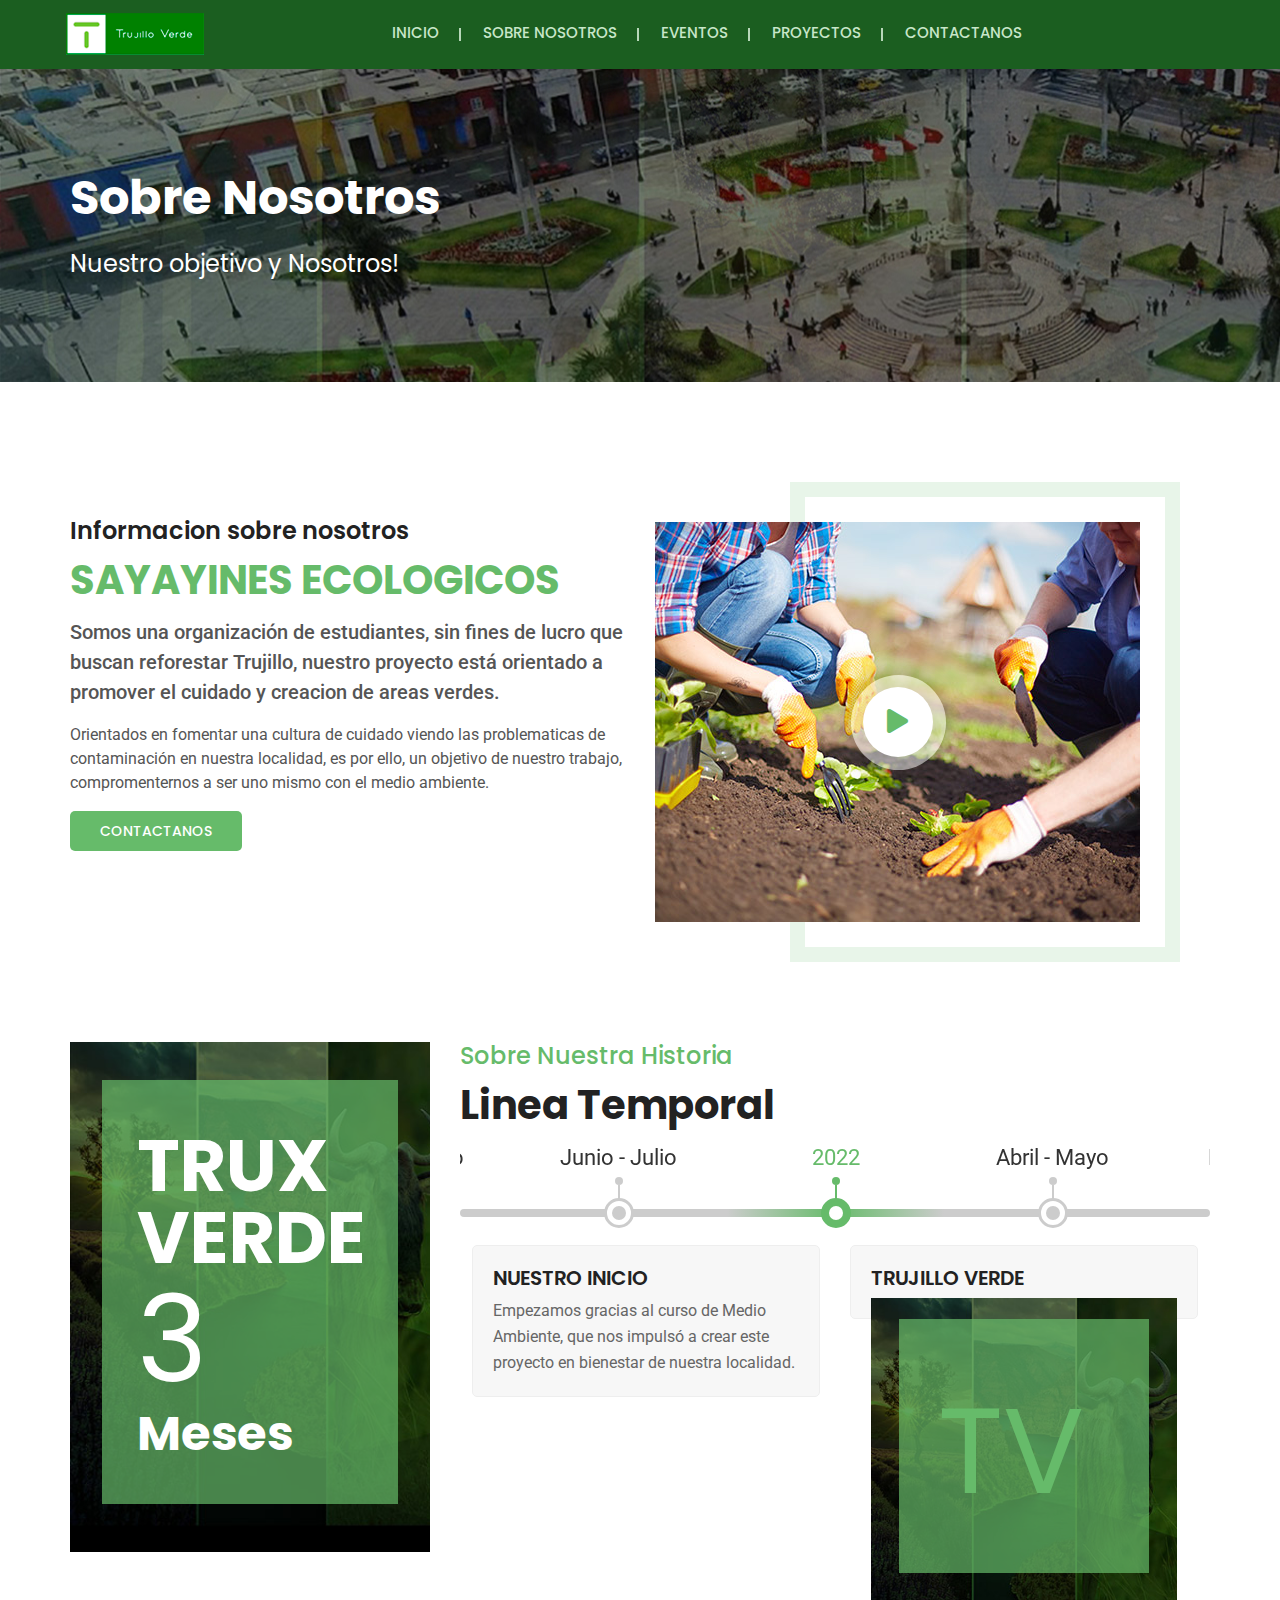
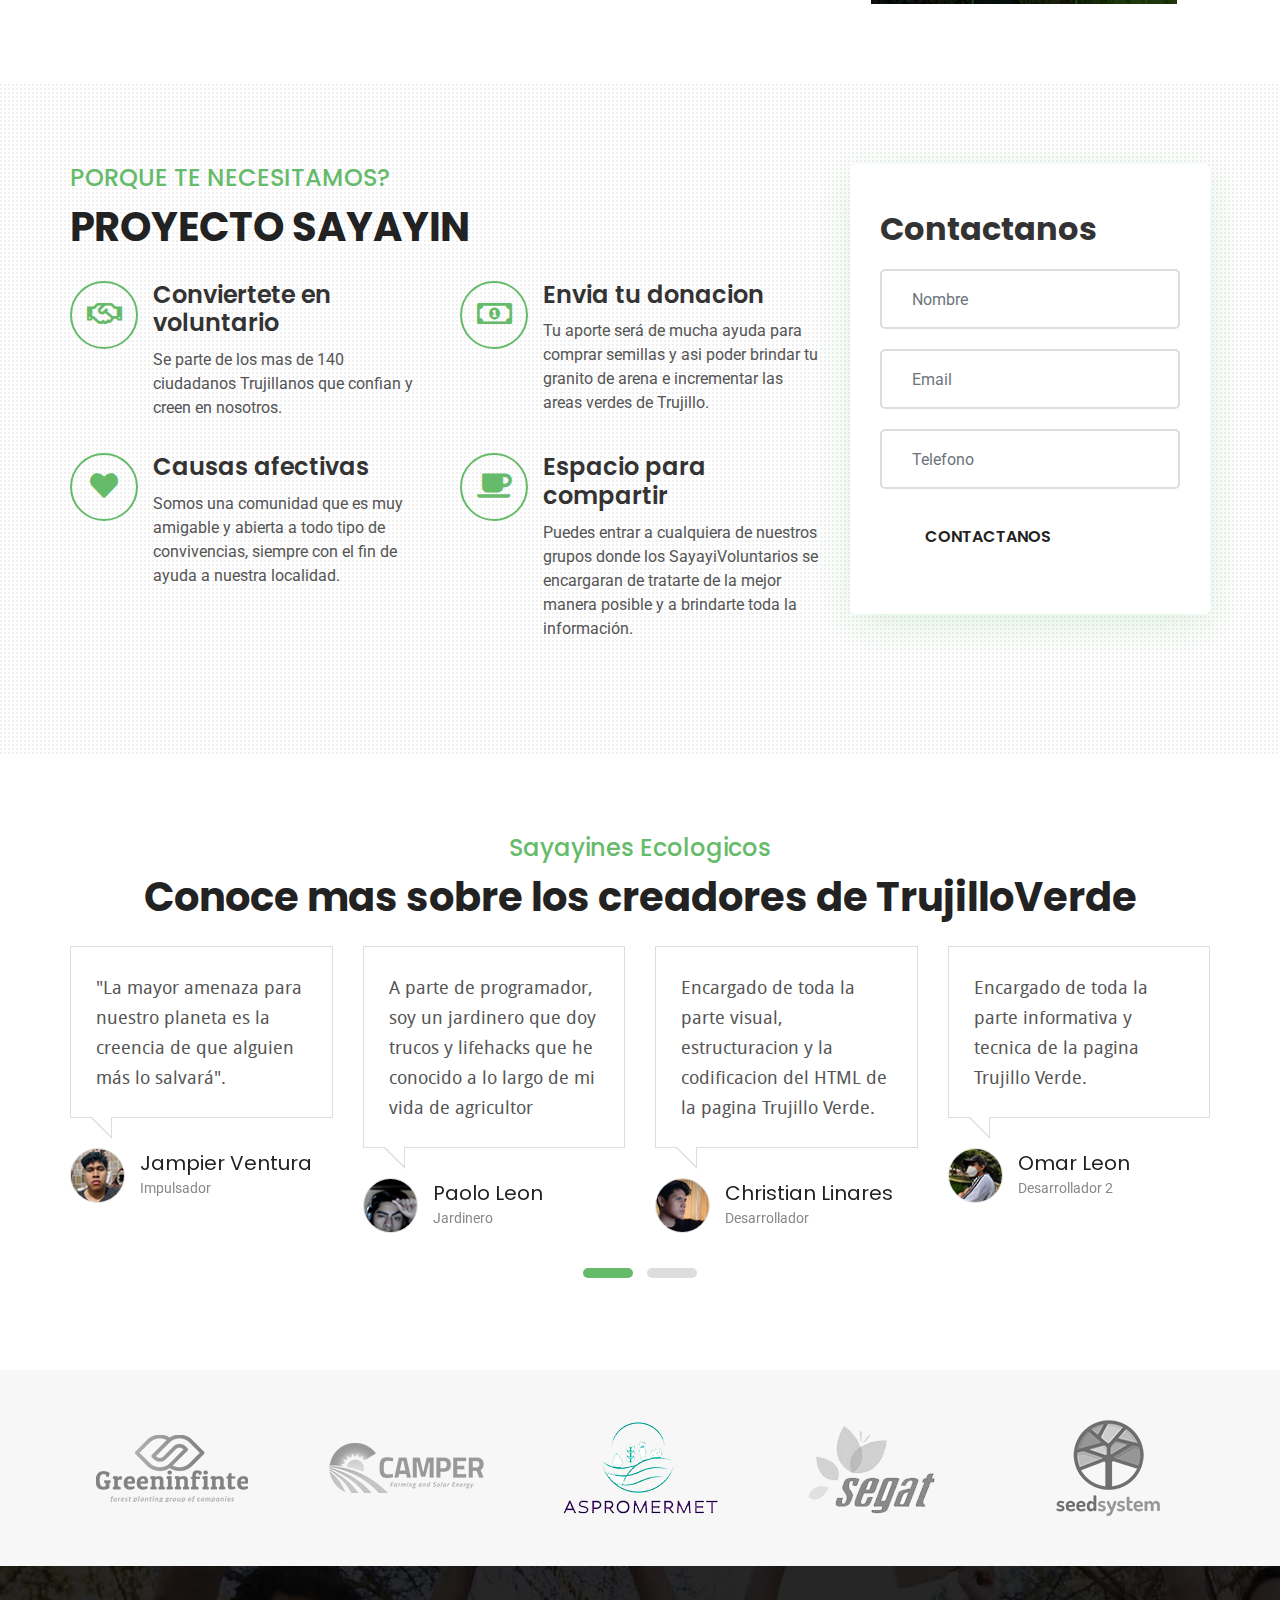
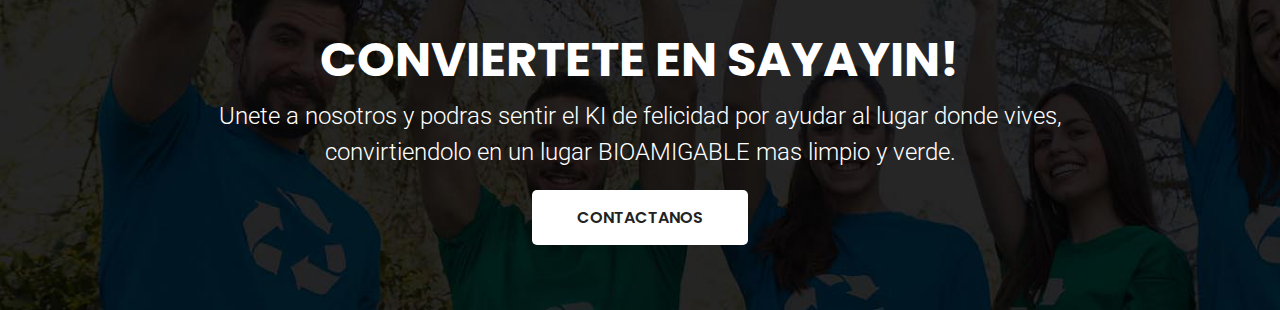
==== commit 410fd5bd: "Proyecto Final" ====
--- a/about.html
+++ b/about.html
@@ -269,7 +269,7 @@
                                  <input type="text" class="form-control" placeholder="Telefono" aria-label="Contact">
                               </li>
                               <li>
-                                 <input type="submit" class="fsubmit" value="CONTACTANOS">
+                                 <a href="contact.html" class="cus">CONTACTANOS</a>
                               </li>
                            </ul>
                         </div>
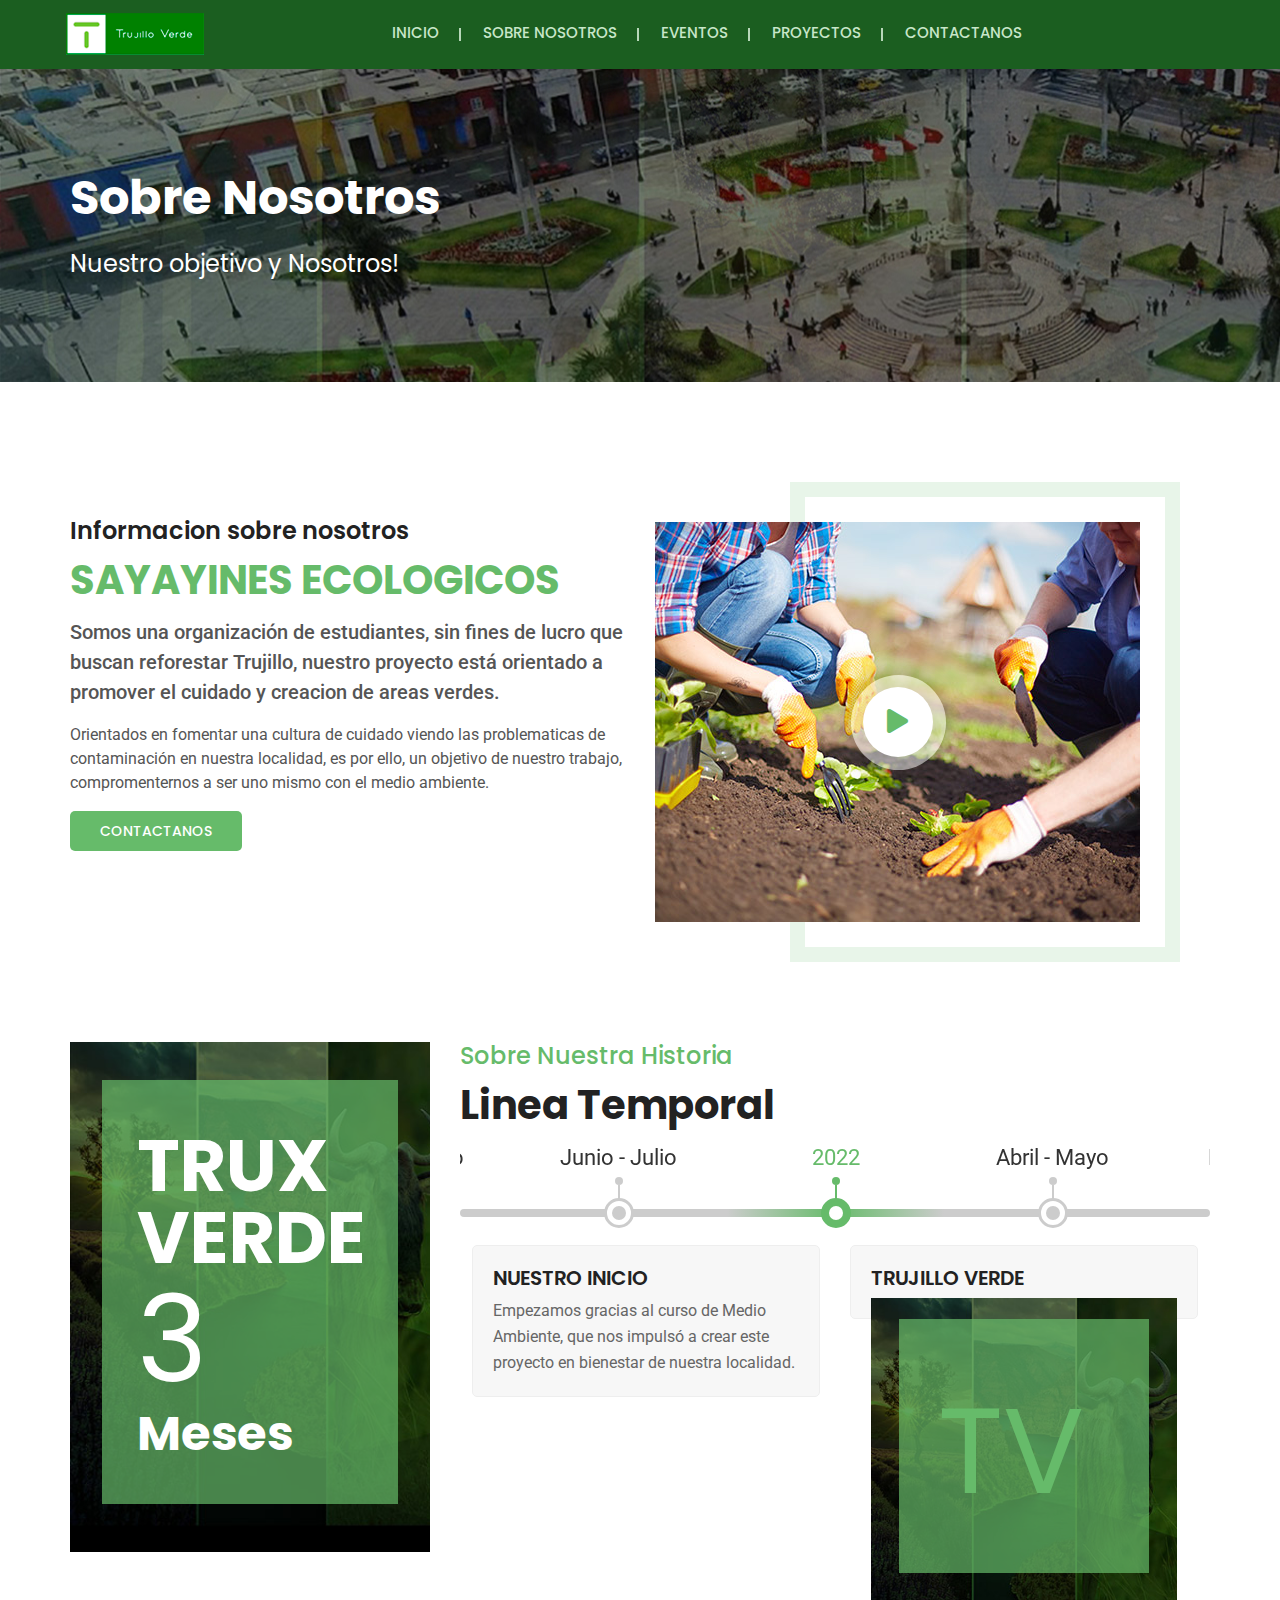
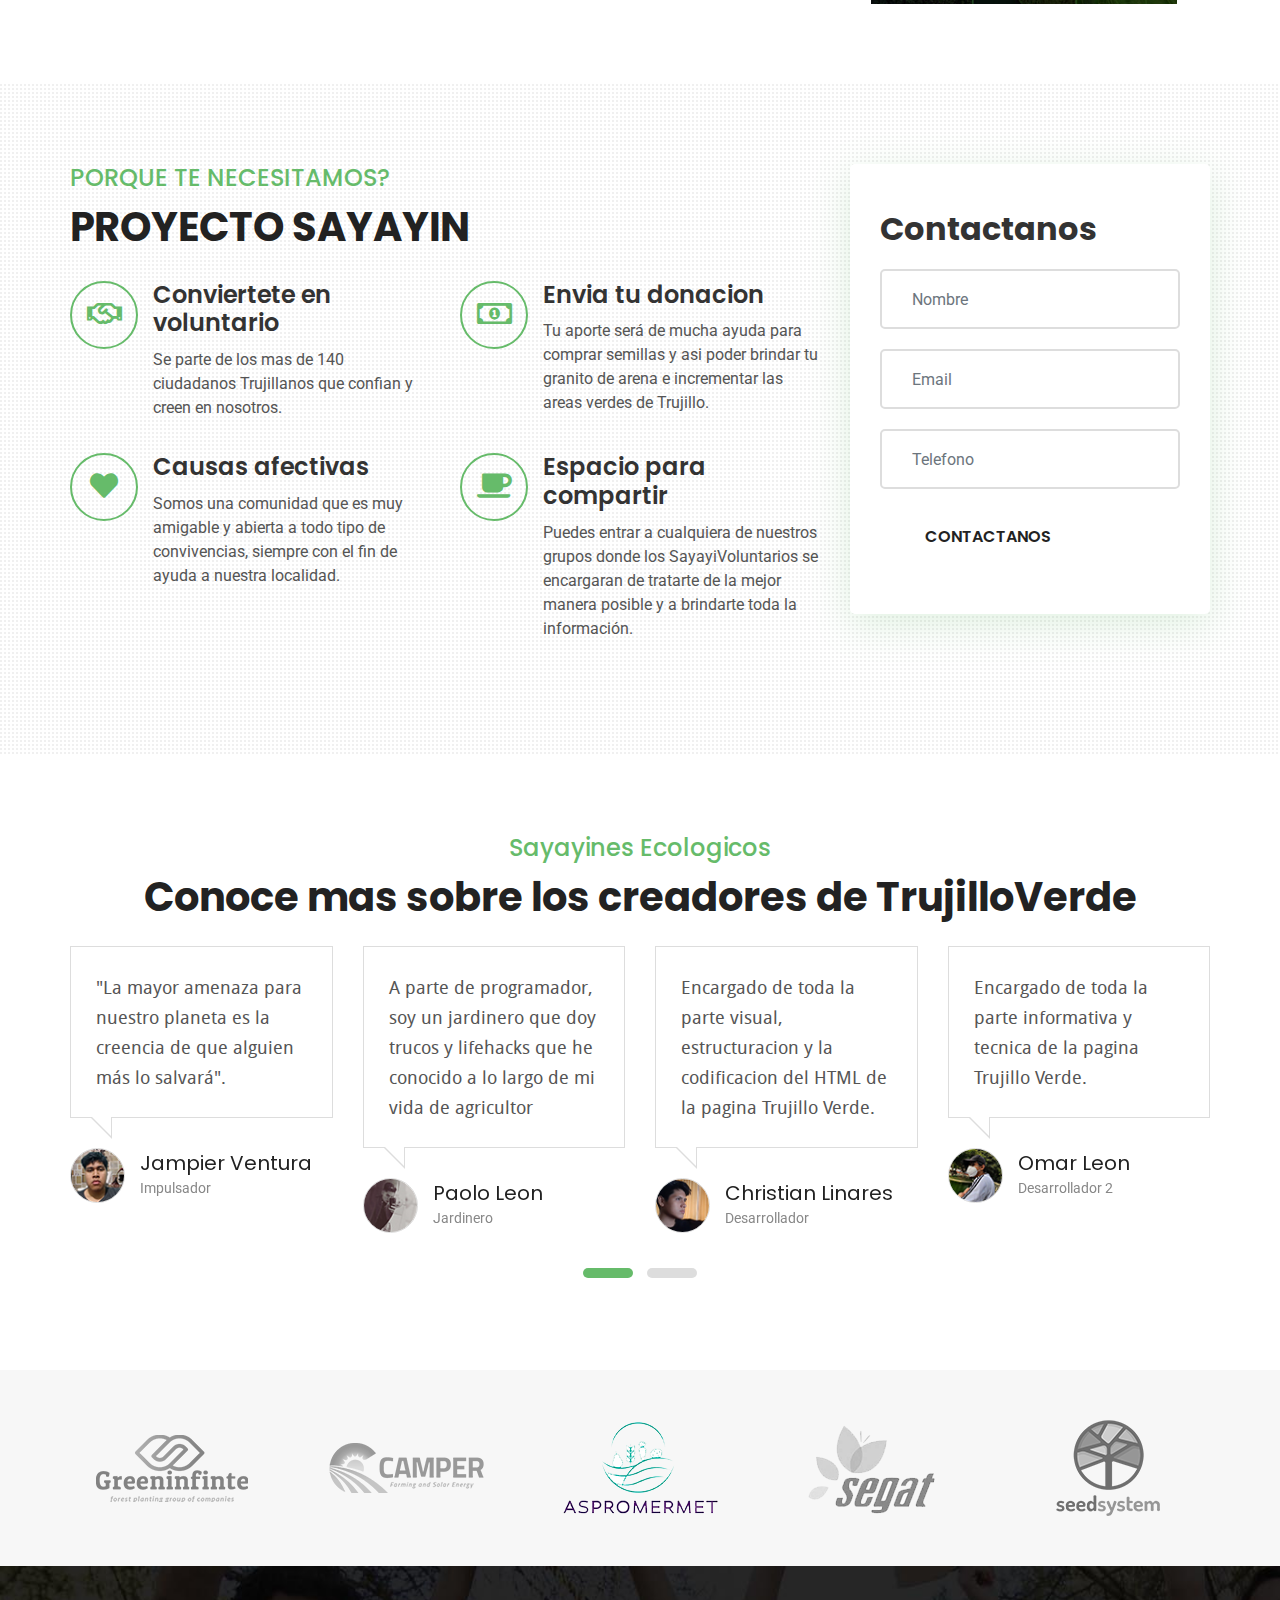
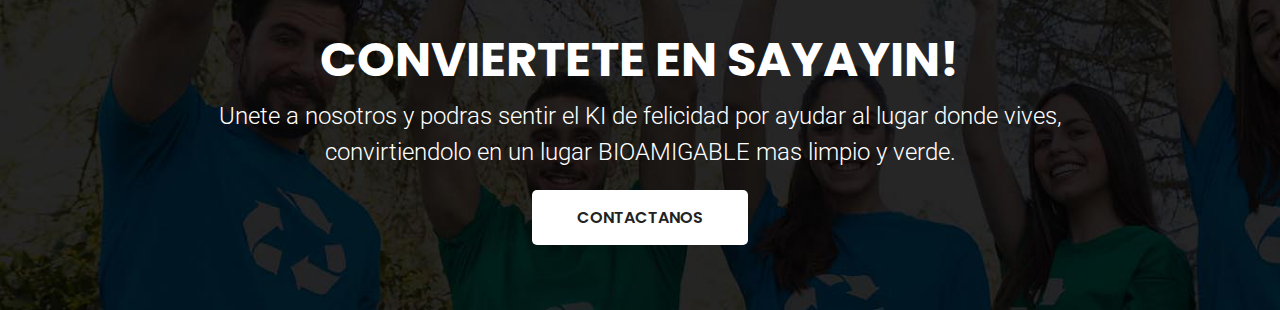
==== commit 1665f2a9: "TrujilloVerdeApp" ====
--- a/about.html
+++ b/about.html
@@ -321,7 +321,7 @@
                            <!--testimonials box start-->
                            <div class="item">
                               <p>Integrante de Sayayine Verde, que tiene conocidos con empresas que cuidan el medio ambiente, lo que facilito su contacto.</p>
-                              <div class="tuser"> <img src="images/tuser6.jpg" alt=""> <strong>Chapilliquen</strong> Encargada Sedapal </div>
+                              <div class="tuser"> <img src="images/tuser6.jpg" alt=""> <strong>Isabel Chapilliquen</strong> Encargada Sedapal </div>
                            </div>
                            <!--testimonials box End--> 
                         </div>
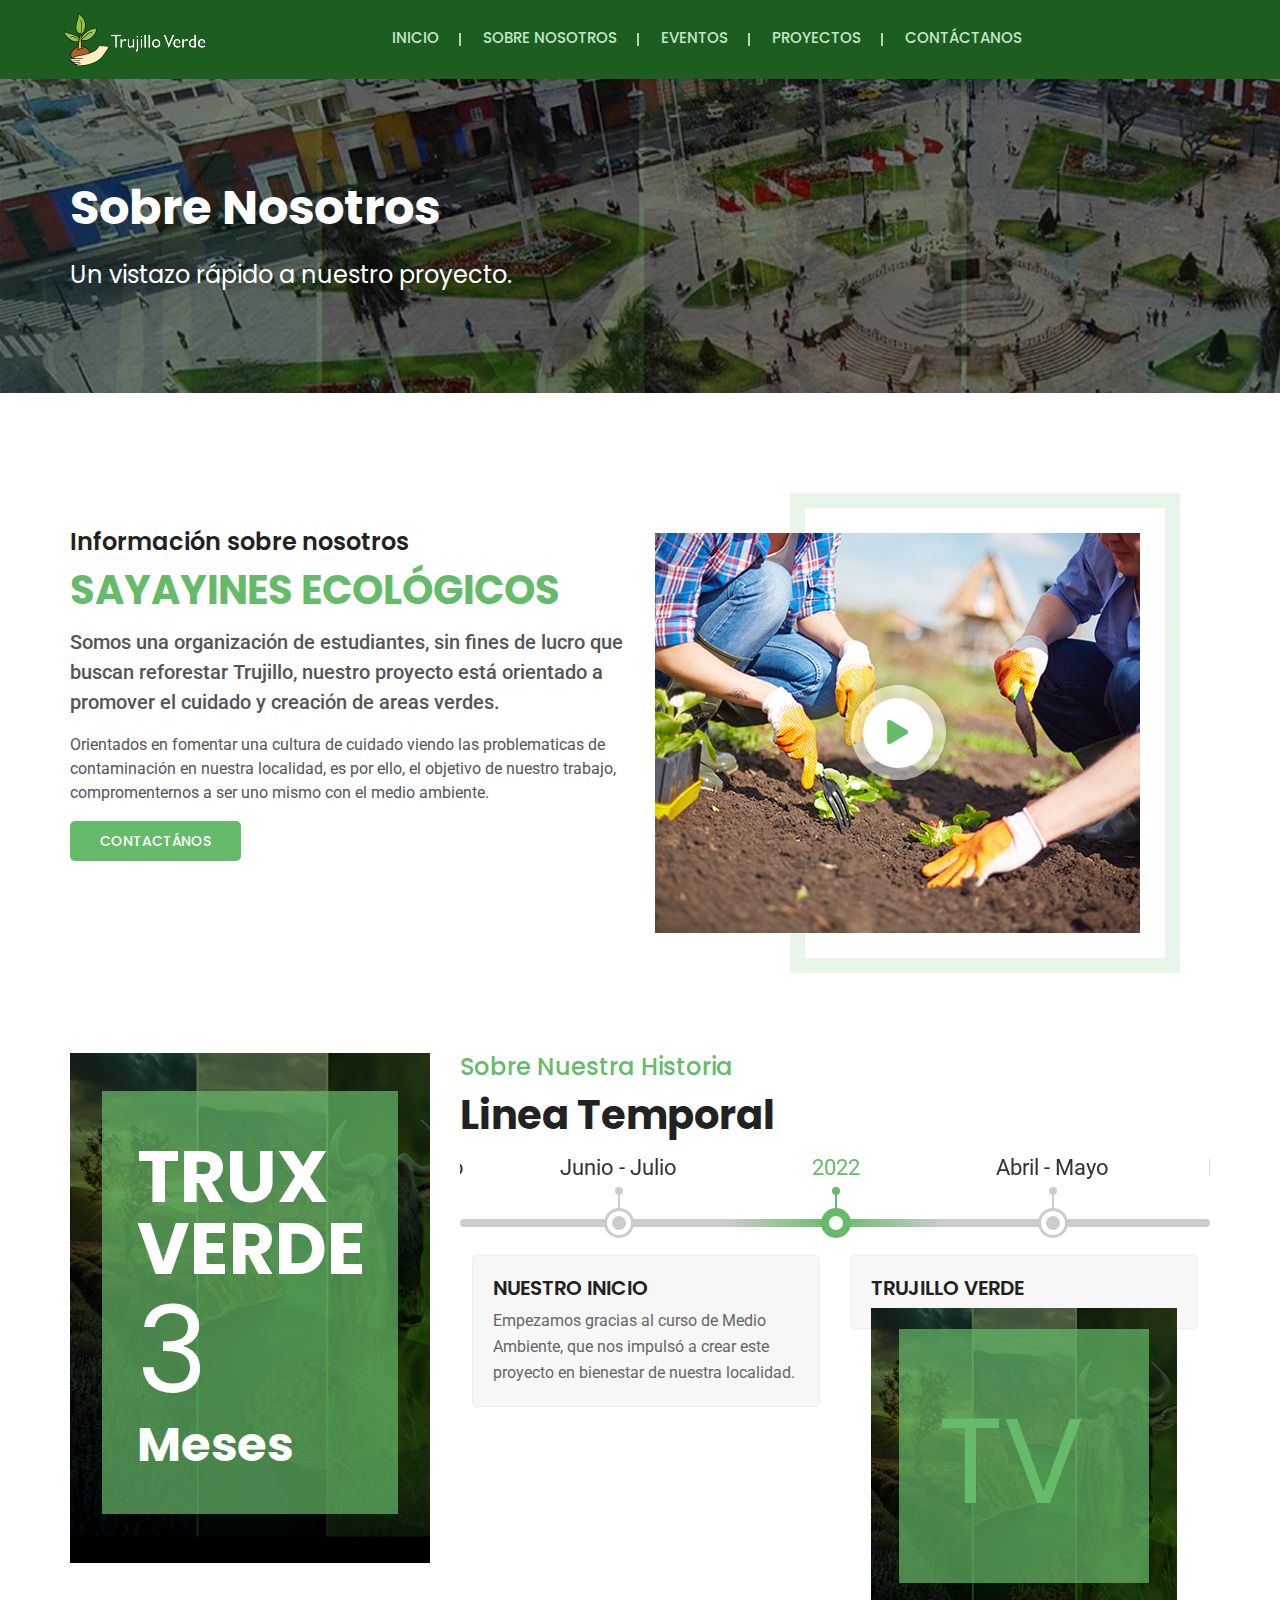
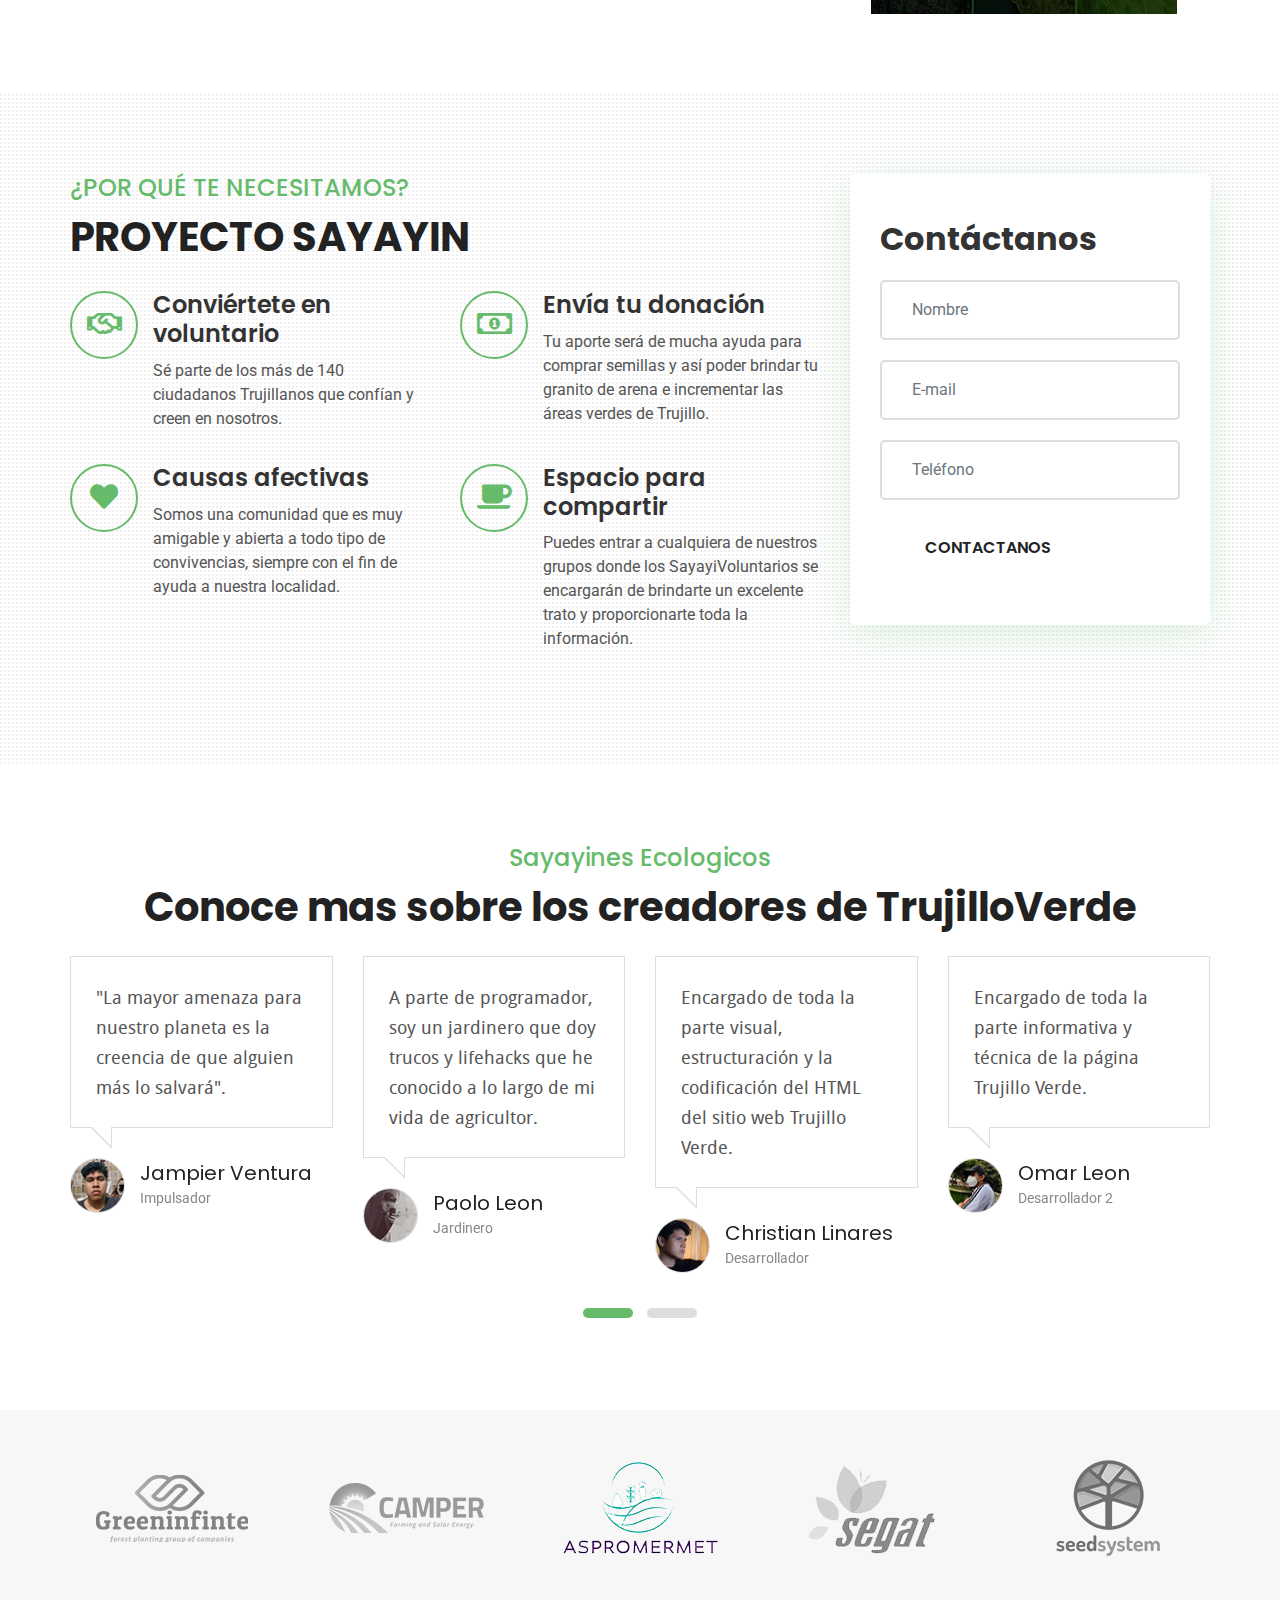
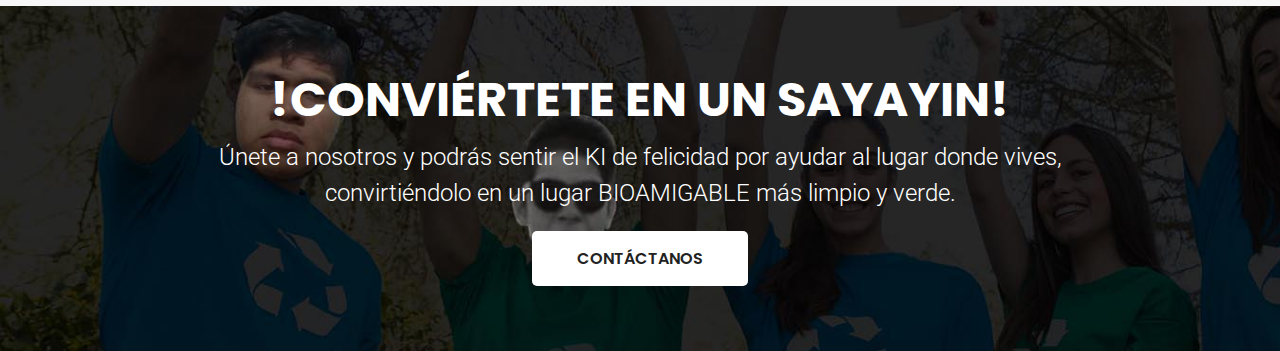
==== commit 845a7a7f: "Detalles finales" ====
--- a/about.html
+++ b/about.html
@@ -1,5 +1,5 @@
 <!doctype html>
-<html lang="en">
+<html lang="es">
    
 <head>
       <meta charset="utf-8">
@@ -40,7 +40,7 @@
                         <li class="nav-item"> <a class="nav-link" href="proyectos.html"> Proyectos </a>
                      </li>
                      <li class="nav-item dropdown">
-                        <li class="nav-item"> <a class="nav-link" href="contact.html"> Contactanos </a>
+                        <li class="nav-item"> <a class="nav-link" href="contact.html"> Contáctanos </a>
                      </li>
                   </ul>
                   <ul class="topnav-right">
@@ -72,7 +72,7 @@
          <div id="search">
             <button type="button" class="close">×</button>
             <form class="search-overlay-form">
-               <input type="search" value="" placeholder="Realiza tu busqueda aqui" />
+               <input type="search" value="" placeholder="Realiza tu búsqueda aquí" />
                <button type="submit" class="btn btn-primary"><i class="fas fa-search"></i></button>
             </form>
          </div>
@@ -82,7 +82,7 @@
             <div class="container">
                <h1>Sobre Nosotros</h1>
                <ul>
-                  <li><a href="#">Nuestro objetivo y Nosotros!</a></li>
+                  <li><a href="#">Un vistazo rápido a nuestro proyecto.</a></li>
                </ul>
             </div>
          </section>
@@ -95,11 +95,11 @@
                   <div class="row">
                      <div class="col-lg-6">
                         <div class="about-text">
-                           <h5>Informacion sobre nosotros</h5>
-                           <h2>SAYAYINES ECOLOGICOS</h2>
-                           <p><strong>Somos una organización de estudiantes, sin fines de lucro que buscan reforestar Trujillo, nuestro proyecto está orientado a promover el cuidado y creacion de areas verdes.</strong></p>
-                           <p>Orientados en fomentar una cultura de cuidado viendo las problematicas de contaminación en nuestra localidad, es por ello, un objetivo de nuestro trabajo, compromenternos a ser uno mismo con el medio ambiente.</p>
-                           <a href="contact.html">Contactanos</a> 
+                           <h5>Información sobre nosotros</h5>
+                           <h2>SAYAYINES ECOLÓGICOS</h2>
+                           <p><strong>Somos una organización de estudiantes, sin fines de lucro que buscan reforestar Trujillo, nuestro proyecto está orientado a promover el cuidado y creación de areas verdes.</strong></p>
+                           <p>Orientados en fomentar una cultura de cuidado viendo las problematicas de contaminación en nuestra localidad, es por ello, el objetivo de nuestro trabajo, compromenternos a ser uno mismo con el medio ambiente.</p>
+                           <a href="contact.html">Contactános</a> 
                         </div>
                      </div>
                      <div class="col-lg-6">
@@ -156,7 +156,7 @@
                                        <div class=" col-6">
                                           <div class="timeline-box">
                                              <h6>Lluvia de ideas</h6>
-                                             <p> Ya sabiamos que ibamos a crear un proyecto en busca del bienestar Trujillano, pero aun no sabiamos en que enfocarlo, asi que decidimos crear una pagina web</p>
+                                             <p> Ya sabíamos que ibamos a crear un proyecto en busca del bienestar Trujillano, pero aun no teníamos la idea sobre en que enfocarlo, así que decidimos crear este sitio web.</p>
                                           </div>
                                        </div>
                                        <div class=" col-6">
@@ -174,7 +174,7 @@
                                        <div class=" col-6">
                                           <div class="timeline-box">
                                              <h6>Contenido </h6>
-                                             <p> Una vez lista la idea de la pagina web, nos pusimos a pensar en que podria contener la pagina, asi que decidimos tener de todo un poco, y de manera fisica para trujillo, promover la plantacion de arboles, logrando un ambiente mejor y mejorandolo con la creacion de areas verdes </p>
+                                             <p> Una vez lista la idea del sitio web, nos pusimos a pensar en qué podría contener nuestro sitio web, así que decidimos tener de todo un poco, y de manera física para trujillo, promover la plantacíon de árboles, logrando un ambiente mejor y mejorándolo con la creación de áreas verdes </p>
                                           </div>
                                        </div>
                                        <div class=" col-6">
@@ -192,7 +192,7 @@
                                        <div class=" col-6">
                                           <div class="timeline-box">
                                              <h6>Desplegado</h6>
-                                             <p> Estamos contentos de en tan poco tiempo poder brindar a nuestro publico dirigido y agradecer a las alianzas ecoambientales que se unieron y confiaron en nosotros.</p>
+                                             <p> Estamos contentos de en tan poco tiempo poder brindar a nuestro público dirigido y agradecer a las alianzas ecoambientales que se unieron y confiaron en nosotros.</p>
                                           </div>
                                        </div>
                                        <div class=" col-6">
@@ -219,22 +219,22 @@
                   <div class="row">
                      <div class="col-lg-8">
                         <div class="section-title-2">
-                           <h5>PORQUE TE NECESITAMOS?</h5>
+                           <h5>¿POR QUÉ TE NECESITAMOS?</h5>
                            <h2>PROYECTO SAYAYIN</h2>
                         </div>
                         <div class="row">
                            <div class="col-6">
                               <div class="eco-box">
                                  <span class="econ-icon"><i class="far fa-handshake"></i></span>
-                                 <h5> Conviertete en voluntario </h5>
-                                 <p> Se parte de los mas de 140 ciudadanos Trujillanos que confian y creen en nosotros.</p>
+                                 <h5> Conviértete en voluntario </h5>
+                                 <p> Sé parte de los más de 140 ciudadanos Trujillanos que confían y creen en nosotros.</p>
                               </div>
                            </div>
                            <div class="col-6">
                               <div class="eco-box">
                                  <span class="econ-icon"><i class="far fa-money-bill-alt"></i></span>
-                                 <h5> Envia tu donacion </h5>
-                                 <p> Tu aporte será de mucha ayuda para comprar semillas y asi poder brindar tu granito de arena e incrementar las areas verdes de Trujillo.</p>
+                                 <h5> Envía tu donación </h5>
+                                 <p> Tu aporte será de mucha ayuda para comprar semillas y así poder brindar tu granito de arena e incrementar las áreas verdes de Trujillo.</p>
                               </div>
                            </div>
                            <div class="col-6">
@@ -248,7 +248,7 @@
                               <div class="eco-box">
                                  <span class="econ-icon"> <i class="fas fa-coffee"></i> </span>
                                  <h5> Espacio para compartir</h5>
-                                 <p> Puedes entrar a cualquiera de nuestros grupos donde los SayayiVoluntarios se encargaran de tratarte de la mejor manera posible y a brindarte toda la información.</p>
+                                 <p> Puedes entrar a cualquiera de nuestros grupos donde los SayayiVoluntarios se encargarán de brindarte un excelente trato y proporcionarte toda la información.</p>
                               </div>
                            </div>
                         </div>
@@ -256,17 +256,17 @@
                      <div class="col-lg-4">
                         <div class="volunteer-form">
                            <div class="section-title">
-                              <h3>Contactanos</h3>
+                              <h3>Contáctanos</h3>
                            </div>
                            <ul>
                               <li>
                                  <input type="text" class="form-control" placeholder="Nombre" aria-label="Your Name">
                               </li>
                               <li>
-                                 <input type="text" class="form-control" placeholder="Email" aria-label="Email Address">
+                                 <input type="text" class="form-control" placeholder="E-mail" aria-label="Email Address">
                               </li>
                               <li>
-                                 <input type="text" class="form-control" placeholder="Telefono" aria-label="Contact">
+                                 <input type="text" class="form-control" placeholder="Teléfono" aria-label="Contact">
                               </li>
                               <li>
                                  <a href="contact.html" class="cus">CONTACTANOS</a>
@@ -296,19 +296,19 @@
                            <!--testimonials box End--> 
                            <!--testimonials box start-->
                            <div class="item">
-                              <p> A parte de programador, soy un jardinero que doy trucos y lifehacks que he conocido a lo largo de mi vida de agricultor</p>
+                              <p> A parte de programador, soy un jardinero que doy trucos y lifehacks que he conocido a lo largo de mi vida de agricultor.</p>
                               <div class="tuser"> <img src="images/tuser2.jpg" alt=""> <strong>Paolo Leon</strong> Jardinero </div>
                            </div>
                            <!--testimonials box End--> 
                            <!--testimonials box start-->
                            <div class="item">
-                              <p>Encargado de toda la parte visual, estructuracion y la codificacion del HTML de la pagina Trujillo Verde.</p>
+                              <p>Encargado de toda la parte visual, estructuración y la codificación del HTML del sitio web Trujillo Verde.</p>
                               <div class="tuser"> <img src="images/tuser3.jpg" alt=""> <strong>Christian Linares</strong> Desarrollador </div>
                            </div>
                            <!--testimonials box End--> 
                            <!--testimonials box start-->
                            <div class="item">
-                              <p>Encargado de toda la parte informativa y tecnica de la pagina Trujillo Verde.</p>
+                              <p>Encargado de toda la parte informativa y técnica de la página Trujillo Verde.</p>
                               <div class="tuser"> <img src="images/tuser4.jpg" alt=""> <strong>Omar Leon</strong> Desarrollador 2 </div>
                            </div>
                            <!--testimonials box End--> 
@@ -320,7 +320,7 @@
                            <!--testimonials box End--> 
                            <!--testimonials box start-->
                            <div class="item">
-                              <p>Integrante de Sayayine Verde, que tiene conocidos con empresas que cuidan el medio ambiente, lo que facilito su contacto.</p>
+                              <p>Integrante de Trujillo Verde, que tiene conocidos con empresas que cuidan el medio ambiente, lo que facilitó su contacto.</p>
                               <div class="tuser"> <img src="images/tuser6.jpg" alt=""> <strong>Isabel Chapilliquen</strong> Encargada Sedapal </div>
                            </div>
                            <!--testimonials box End--> 
@@ -355,10 +355,10 @@
             <div class="container">
                <div class="row">
                   <div class="col-md-12">
-                     <h1> CONVIERTETE EN SAYAYIN!</h1>
-                     <p>Unete a nosotros y podras sentir el KI de felicidad por ayudar al lugar donde vives, convirtiendolo en un lugar BIOAMIGABLE mas limpio y verde.
+                     <h1> !CONVIÉRTETE EN UN SAYAYIN!</h1>
+                     <p>Únete a nosotros y podrás sentir el KI de felicidad por ayudar al lugar donde vives, convirtiéndolo en un lugar BIOAMIGABLE más limpio y verde.
                      </p>
-                     <a href="contact.html" class="cus">CONTACTANOS</a> 
+                     <a href="contact.html" class="cus">CONTÁCTANOS</a> 
                   </div>
                </div>
             </div>
